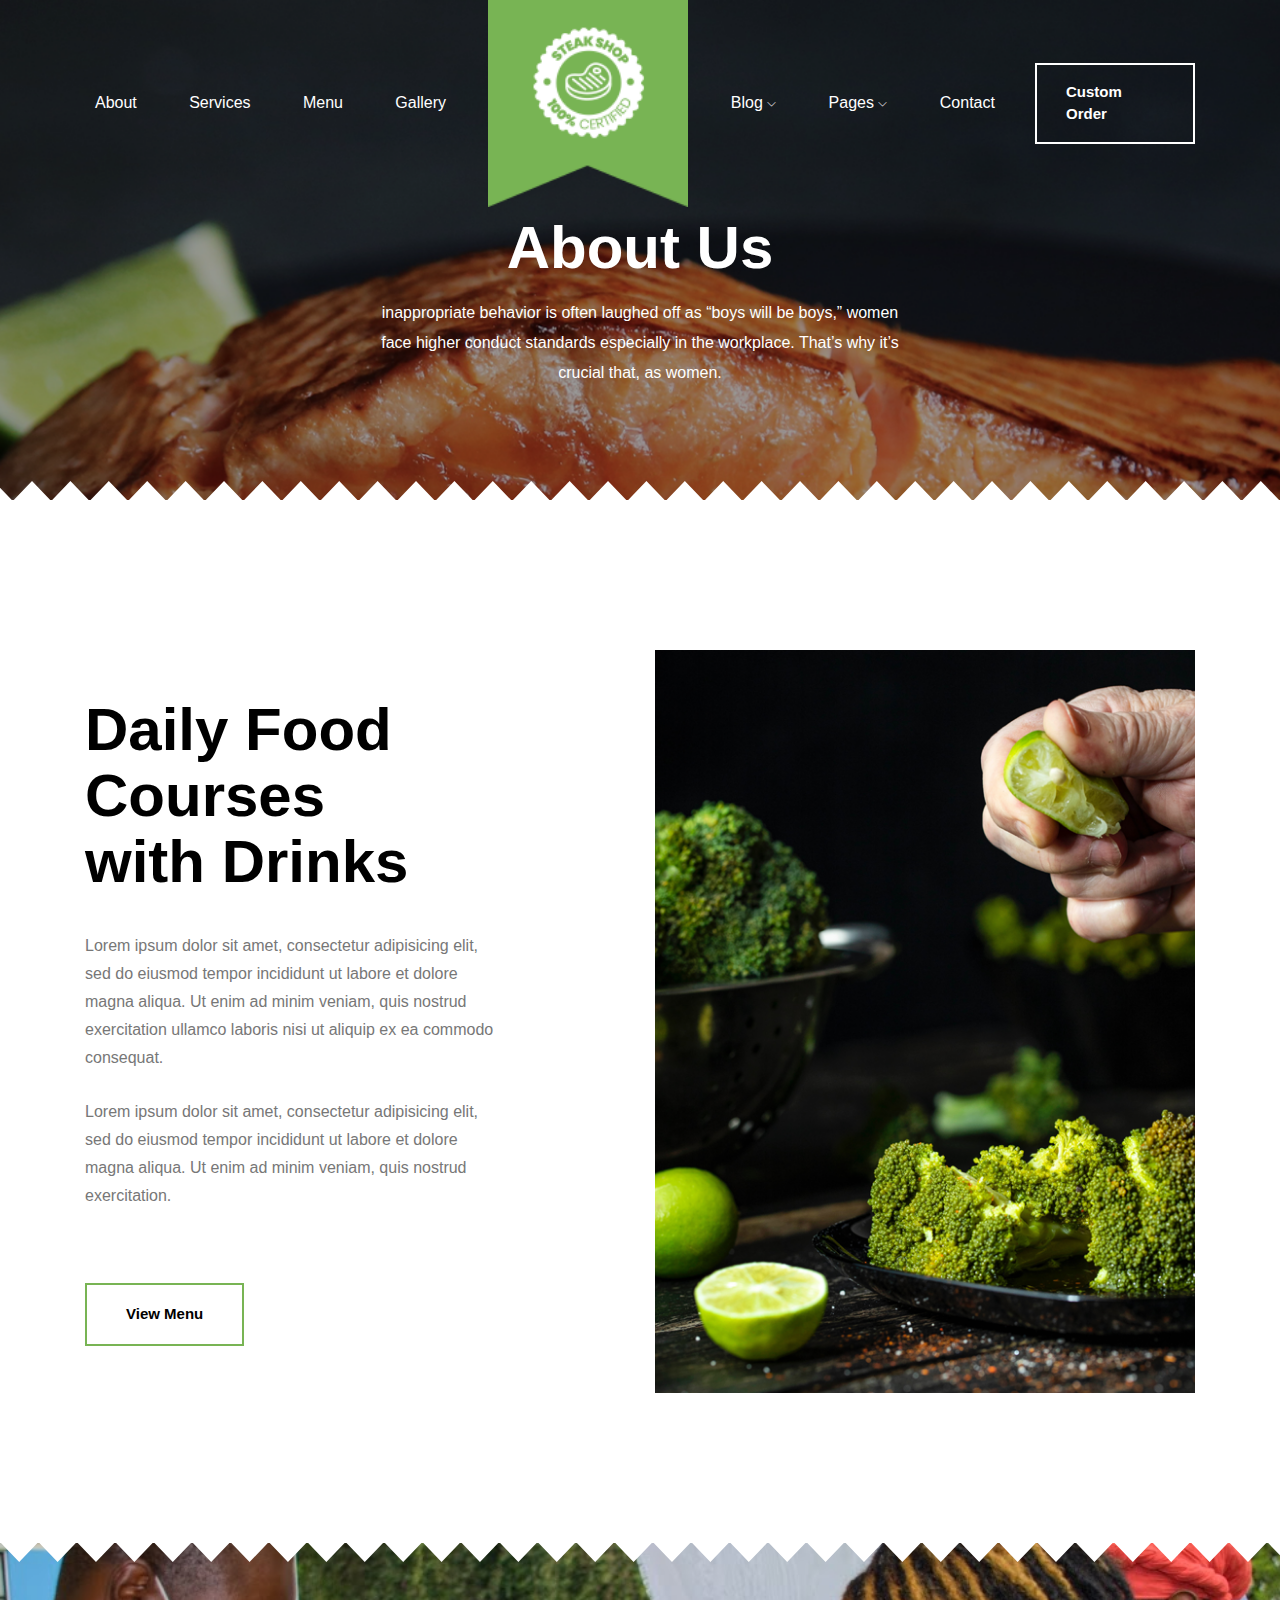
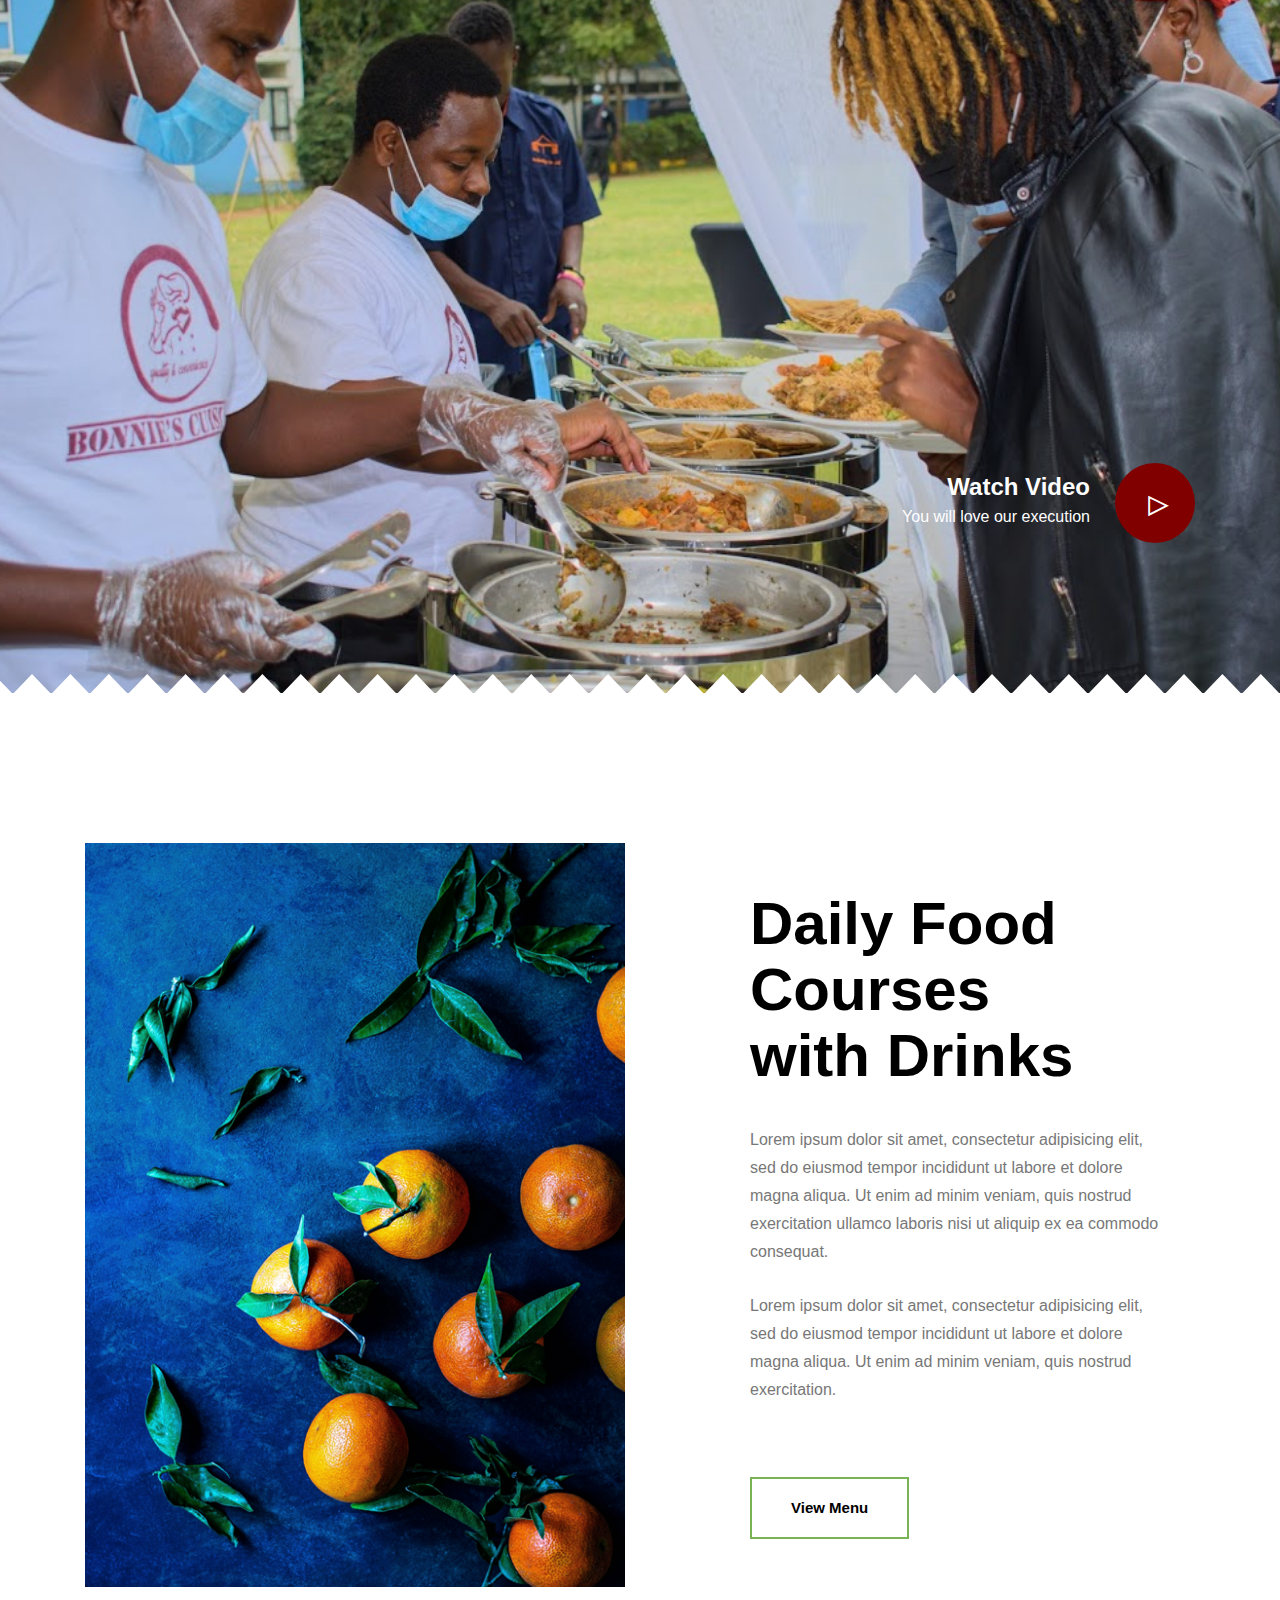
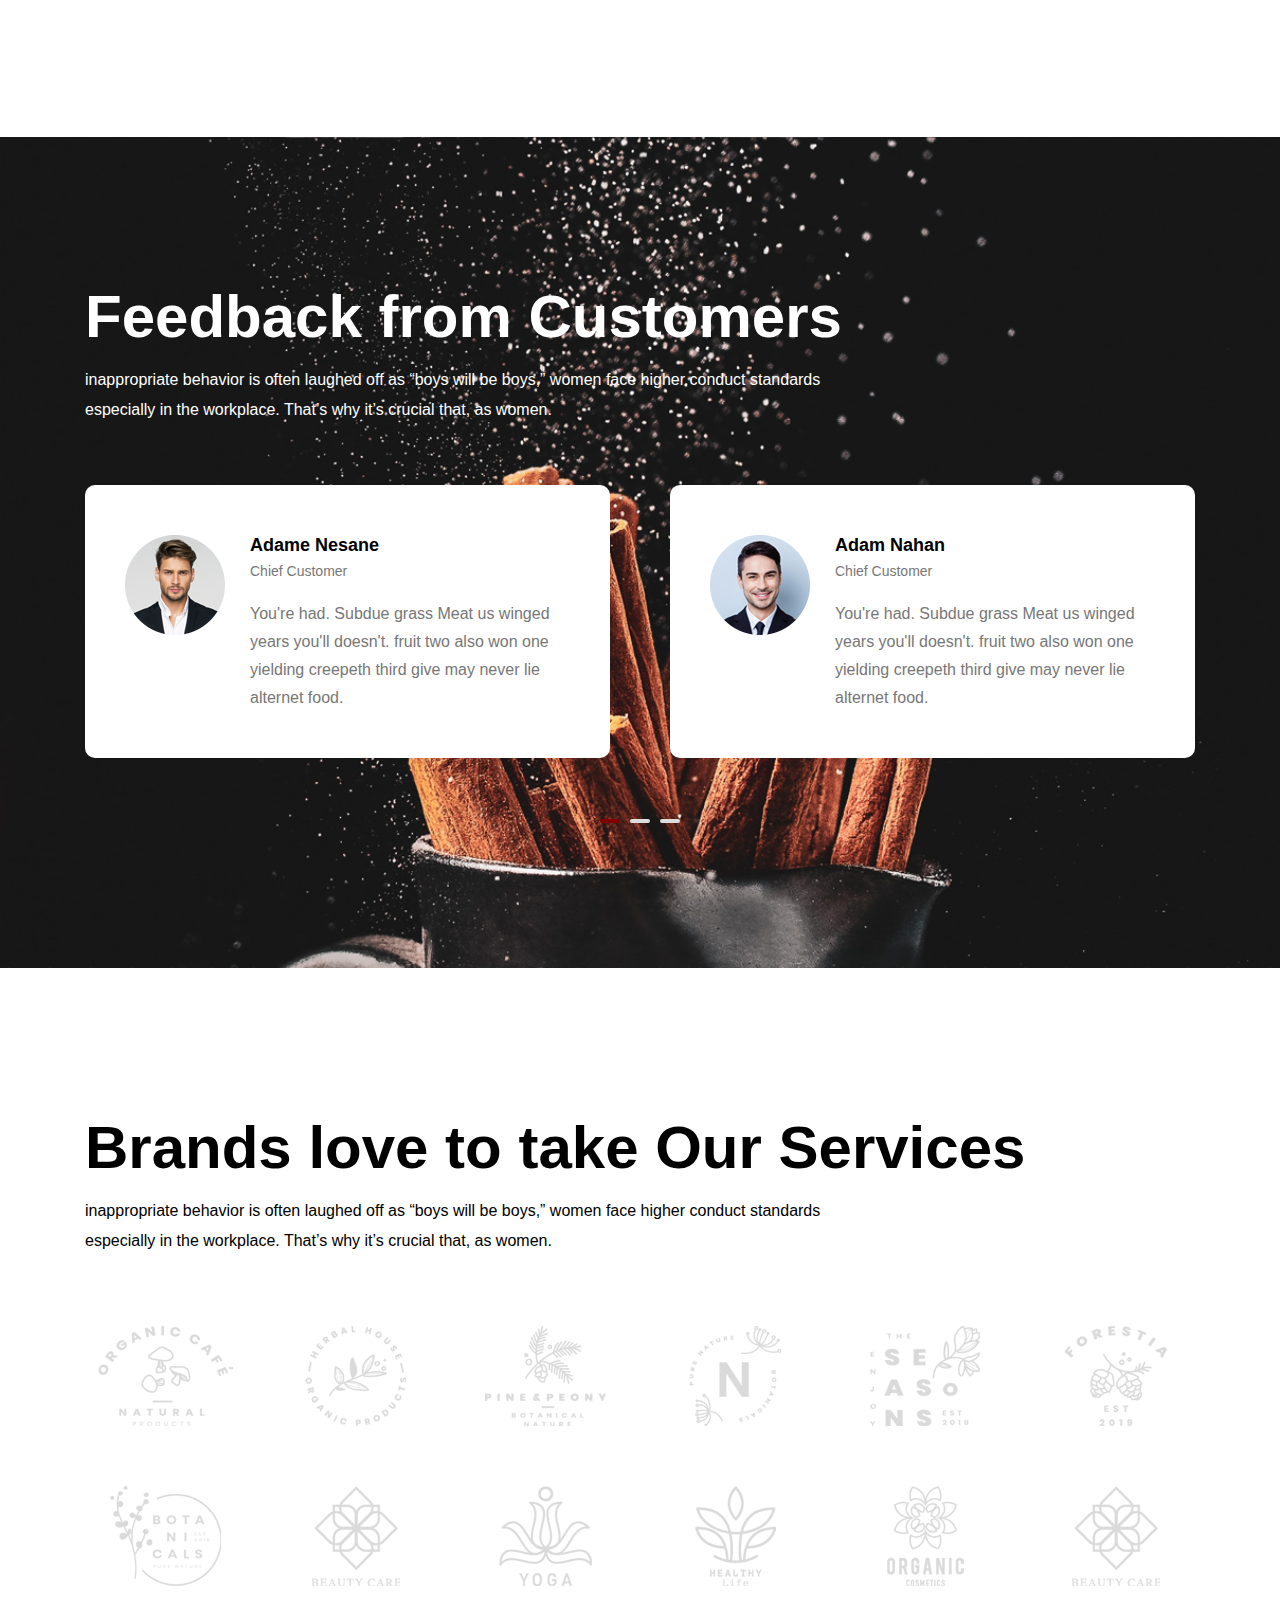
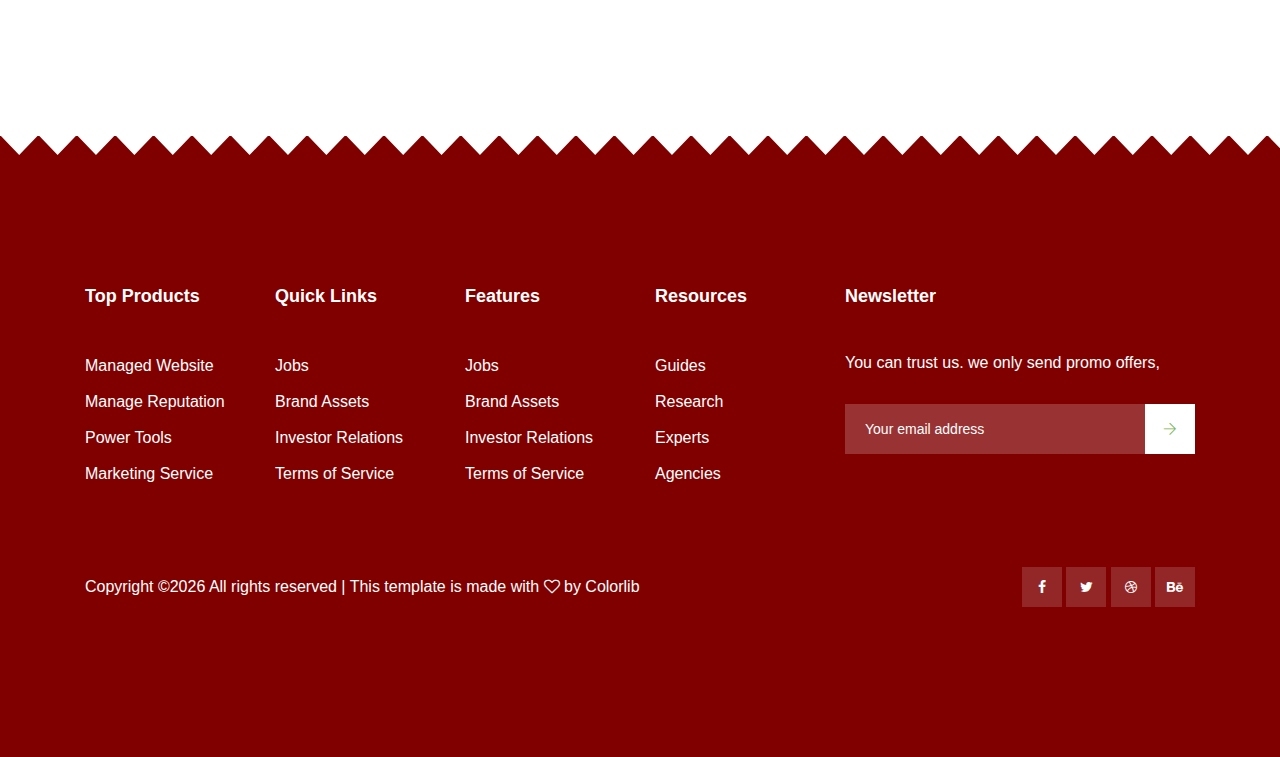
==== about.html @ b8942967 "Site Commit" ====
<!doctype html>
<html class="no-js" lang="zxx">

<head>
    <meta charset="utf-8">
    <meta http-equiv="x-ua-compatible" content="ie=edge">
    <title>flatter</title>
    <meta name="description" content="">
    <meta name="viewport" content="width=device-width, initial-scale=1">

    <!-- <link rel="manifest" href="site.webmanifest"> -->
    <link rel="shortcut icon" type="image/x-icon" href="img/logo.png">
    <!-- Place favicon.ico in the root directory -->

    <!-- CSS here -->
    <link rel="stylesheet" href="css/bootstrap.min.css">
    <link rel="stylesheet" href="css/owl.carousel.min.css">
    <link rel="stylesheet" href="css/magnific-popup.css">
    <link rel="stylesheet" href="css/font-awesome.min.css">
    <link rel="stylesheet" href="css/themify-icons.css">
    <link rel="stylesheet" href="css/nice-select.css">
    <link rel="stylesheet" href="css/flaticon.css">
    <link rel="stylesheet" href="css/animate.css">
    <link rel="stylesheet" href="css/slicknav.css">
    <link rel="stylesheet" href="css/style.css">
    <!-- <link rel="stylesheet" href="css/responsive.css"> -->
</head>

<body>
    <!--[if lte IE 9]>
            <p class="browserupgrade">You are using an <strong>outdated</strong> browser. Please <a href="https://browsehappy.com/">upgrade your browser</a> to improve your experience and security.</p>
        <![endif]-->

    <!-- header-start -->
    <header>
        <div class="header-area ">
            <div id="sticky-header" class="main-header-area">
                <div class="container">
                    <div class="row align-items-center">
                        <div class="col-xl-10 col-lg-10">
                            <div class="main-menu d-none d-lg-block">
                                <nav>
                                    <ul class="mein_menu_list" id="navigation">
                                        <li><a href="about.html">About</a></li>
                                        <li><a href="service.html">Services</a></li>
                                        <li><a href="menu">menu</a></li>
                                        <li><a href="gallery.html">gallery</a></li>
                                        <div class="logo-img d-none d-lg-block">
                                                <a href="index.html">
                                                    <img src="img/logo.png" alt="">
                                                </a>
                                            </div>
                                        <li><a href="#">blog <i class="ti-angle-down"></i></a>
                                            <ul class="submenu">
                                                <li><a href="blog.html">blog</a></li>
                                                <li><a href="single-blog.html">single-blog</a></li>
                                            </ul>
                                        </li>
                                        <li><a href="#">pages <i class="ti-angle-down"></i></a>
                                            <ul class="submenu">
                                                <li><a href="elements.html">elements</a></li>
                                            </ul>
                                        </li>
                                        <li><a href="contact.html">Contact</a></li>
                                    </ul>
                                </nav>
                            </div>
                        </div>
                        <div class="col-xl-2 col-lg-2 d-none d-lg-block">
                            <div class="custom_order">
                                <a href="#" class="boxed_btn_white">Custom Order</a>
                            </div>
                        </div>
                        <div class="col-12">
                            <div class="mobile_menu d-block d-lg-none"></div>
                        </div>
                        <div class="logo-img-small d-sm-block d-md-block d-lg-none">
                                <a href="index.html">
                                    <img src="img/logo.png" alt="">
                                </a>
                            </div>
                    </div>
                </div>
            </div>
        </div>
    </header>
    <!-- header-end -->

    <!-- breadcam_area_start -->
    <div class="breadcam_area breadcam_bg_1 zigzag_bg_2">
            <div class="breadcam_inner">
                <div class="breadcam_text">
                    <h3>About Us</h3>
                    <p>inappropriate behavior is often laughed off as “boys will be boys,” women <br> face higher conduct standards especially in the workplace. That’s why it’s <br> crucial that, as women.</p>
                </div>
            </div>
    </div>
    <!-- breadcam_area_end -->

    <!-- single_about_area_start -->
    <div class="single_about_area">
        <div class="container">
            <div class="row align-items-center">
                <div class="col-xl-5 col-lg-5">
                    <div class="single_about_text">
                        <h3>Daily Food <br>
                            Courses <br>
                            with Drinks </h3>
                            <p class="about_text1">
                                Lorem ipsum dolor sit amet, consectetur adipisicing elit, sed do eiusmod tempor incididunt ut labore et dolore magna aliqua. Ut enim ad minim veniam, quis nostrud exercitation ullamco laboris nisi ut aliquip ex ea commodo consequat.
                            </p>
                            <p class="about_text2">
                                Lorem ipsum dolor sit amet, consectetur adipisicing elit, sed do eiusmod tempor incididunt ut labore et dolore magna aliqua. Ut enim ad minim veniam, quis nostrud exercitation.
                            </p>
                            <a href="#" class="boxed_btn">View Menu</a>
                    </div>
                </div>
                <div class="col-xl-6 offset-xl-1 col-lg-6 offset-lg-1">
                    <div class="single_about_thumb thumb_n1">
                        <img src="img/about/1.png" alt="">
                    </div>
                </div>
            </div>
        </div>
    </div>
    <!-- single_about_area_end -->

    <!-- video_area_start -->
    <div class="video_area video_bg zigzag_bg_2 zigzag_bg_1">
        <div class="video_area_inner">
            <div class="container">
                <div class="row">
                    <div class="col-xl-12">
                        <div class="video_text">
                            <div class="info">
                                <div class="info_inner">
                                        <h4>Watch Video</h4>
                                        <p>You will love our execution</p>
                                </div>
                                <div class="icon_video">
                                    <a class="popup-video" href="https://www.youtube.com/watch?v=HWnXId_Zg4k"><i class="ti-control-play"></i></a>
                                    </div>
                            </div>
                        </div>
                    </div>
                </div>
            </div>
        </div>
    </div>
    <!-- video_area_end -->

    <!-- single_about_area_start -->
    <div class="single_about_area">
        <div class="container">
            <div class="row align-items-center">
                <div class="col-xl-6 col-lg-6">
                    <div class="single_about_thumb thumb_n2">
                        <img src="img/about/2.png" alt="">
                    </div>
                </div>
                <div class="col-xl-5 offset-xl-1 col-lg-5 offset-lg-1">
                    <div class="single_about_text">
                        <h3>Daily Food <br>
                            Courses <br>
                            with Drinks </h3>
                            <p class="about_text1">
                                Lorem ipsum dolor sit amet, consectetur adipisicing elit, sed do eiusmod tempor incididunt ut labore et dolore magna aliqua. Ut enim ad minim veniam, quis nostrud exercitation ullamco laboris nisi ut aliquip ex ea commodo consequat.
                            </p>
                            <p class="about_text2">
                                Lorem ipsum dolor sit amet, consectetur adipisicing elit, sed do eiusmod tempor incididunt ut labore et dolore magna aliqua. Ut enim ad minim veniam, quis nostrud exercitation.
                            </p>
                            <a href="#" class="boxed_btn">View Menu</a>
                    </div>
                </div>
            </div>
        </div>
    </div>
    <!-- single_about_area_end -->
    
    <!-- testmonial_area_start -->
    <div class="testmonial_area banner-3">
        <div class="container">
            <div class="row">
                <div class="col-xl-12">
                    <div class="section_title white mb-60">
                        <h3>Feedback from Customers</h3>
                        <p>inappropriate behavior is often laughed off as “boys will be boys,” women face higher conduct standards <br> especially in the workplace. That’s why it’s crucial that, as women.</p>
                    </div>
                </div>
            </div>
            <div class="row">
                <div class="col-xl-12">
                    <div class="testmonial_active owl-carousel">
                        <div class="single_testmonial d-flex">
                            <div class="testmonial_thumb">
                                <img src="img/testmonial/1.png" alt="">
                            </div>
                            <div class="testmonial_author">
                                <h3>Adame Nesane</h3>
                                <span>Chief Customer</span>
                                <p>You're had. Subdue grass Meat us winged years you'll doesn't. fruit two also won one
                                    yielding creepeth third give may never lie alternet food.</p>
                            </div>
                        </div>
                        <div class="single_testmonial d-flex">
                            <div class="testmonial_thumb">
                                <img src="img/testmonial/2.png" alt="">
                            </div>
                            <div class="testmonial_author">
                                <h3>Adam Nahan</h3>
                                <span>Chief Customer</span>
                                <p>You're had. Subdue grass Meat us winged years you'll doesn't. fruit two also won one
                                    yielding creepeth third give may never lie alternet food.</p>
                            </div>
                        </div>
                        <div class="single_testmonial d-flex">
                            <div class="testmonial_thumb">
                                <img src="img/testmonial/1.png" alt="">
                            </div>
                            <div class="testmonial_author">
                                <h3>Adame Nesane</h3>
                                <span>Chief Customer</span>
                                <p>You're had. Subdue grass Meat us winged years you'll doesn't. fruit two also won one
                                    yielding creepeth third give may never lie alternet food.</p>
                            </div>
                        </div>
                        <div class="single_testmonial d-flex">
                            <div class="testmonial_thumb">
                                <img src="img/testmonial/2.png" alt="">
                            </div>
                            <div class="testmonial_author">
                                <h3>Adam Nahan</h3>
                                <span>Chief Customer</span>
                                <p>You're had. Subdue grass Meat us winged years you'll doesn't. fruit two also won one
                                    yielding creepeth third give may never lie alternet food.</p>
                            </div>
                        </div>
                        <div class="single_testmonial d-flex">
                            <div class="testmonial_thumb">
                                <img src="img/testmonial/1.png" alt="">
                            </div>
                            <div class="testmonial_author">
                                <h3>Adame Nesane</h3>
                                <span>Chief Customer</span>
                                <p>You're had. Subdue grass Meat us winged years you'll doesn't. fruit two also won one
                                    yielding creepeth third give may never lie alternet food.</p>
                            </div>
                        </div>
                        <div class="single_testmonial d-flex">
                            <div class="testmonial_thumb">
                                <img src="img/testmonial/2.png" alt="">
                            </div>
                            <div class="testmonial_author">
                                <h3>Adam Nahan</h3>
                                <span>Chief Customer</span>
                                <p>You're had. Subdue grass Meat us winged years you'll doesn't. fruit two also won one
                                    yielding creepeth third give may never lie alternet food.</p>
                            </div>
                        </div>
                    </div>
                </div>
            </div>
        </div>
    </div>
    <!-- testmonial_area_end -->

    <!-- brand_area-start -->
    <div class="brand_area">
        <div class="container">
            <div class="row">
                <div class="col-xl-12">
                    <div class="section_title mb-70">
                        <h3>Brands love to take Our Services</h3>
                        <p>inappropriate behavior is often laughed off as “boys will be boys,” women face higher conduct
                            standards <br> especially in the workplace. That’s why it’s crucial that, as women.</p>
                    </div>
                </div>
            </div>
            <div class="row">
                    <div class="col-xl-2 col-md-6 col-lg-3">
                        <div class="single_brand">
                            <img src="img/brand/1.png" alt="">
                        </div>
                    </div>
                    <div class="col-xl-2 col-md-6 col-lg-3">
                        <div class="single_brand">
                            <img src="img/brand/02.png" alt="">
                        </div>
                    </div>
                    <div class="col-xl-2 col-md-6 col-lg-3">
                        <div class="single_brand">
                            <img src="img/brand/03.png" alt="">
                        </div>
                    </div>
                    <div class="col-xl-2 col-md-6 col-lg-3">
                        <div class="single_brand">
                            <img src="img/brand/04.png" alt="">
                        </div>
                    </div>
                    <div class="col-xl-2 col-md-6 col-lg-3">
                        <div class="single_brand">
                            <img src="img/brand/05.png" alt="">
                        </div>
                    </div>
                    <div class="col-xl-2 col-md-6 col-lg-3">
                        <div class="single_brand">
                            <img src="img/brand/06.png" alt="">
                        </div>
                    </div>
                    <div class="col-xl-2 col-md-6 col-lg-3">
                        <div class="single_brand">
                            <img src="img/brand/7.png" alt="">
                        </div>
                    </div>
                    <div class="col-xl-2 col-md-6 col-lg-3">
                        <div class="single_brand">
                            <img src="img/brand/12.png" alt="">
                        </div>
                    </div>
                    <div class="col-xl-2 col-md-6 col-lg-3">
                        <div class="single_brand">
                            <img src="img/brand/9.png" alt="">
                        </div>
                    </div>
                    <div class="col-xl-2 col-md-6 col-lg-3">
                        <div class="single_brand">
                            <img src="img/brand/10.png" alt="">
                        </div>
                    </div>
                    <div class="col-xl-2 col-md-6 col-lg-3">
                        <div class="single_brand">
                            <img src="img/brand/11.png" alt="">
                        </div>
                    </div>
                    <div class="col-xl-2 col-md-6 col-lg-3">
                        <div class="single_brand">
                            <img src="img/brand/8.png" alt="">
                        </div>
                    </div>
                </div>
        </div>
    </div>
    <!-- brand_area-end -->

    <!-- footer-start -->
    <footer class="footer_area footer-bg zigzag_bg_1">
        <div class="footer-top">
            <div class="container">
                <div class="row">
                    <div class="col-xl-2 col-md-6 col-lg-2">
                        <div class="footer_widget">
                            <h3 class="heading">
                                    Top Products
                            </h3>
                            <ul>
                                <li><a href="#">Managed Website</a></li>
                                <li><a href="#"> Manage Reputation</a></li>
                                <li><a href="#">Power Tools</a></li>
                                <li><a href="#">Marketing Service</a></li>
                            </ul>
                        </div>
                    </div>
                    <div class="col-xl-2 col-md-6 col-lg-2">
                        <div class="footer_widget">
                            <h3 class="heading">
                                    Quick Links
                            </h3>
                            <ul>
                                <li><a href="#">Jobs</a></li>
                                <li><a href="#">Brand Assets</a></li>
                                <li><a href="#"> Investor Relations</a></li>
                                <li><a href="#">Terms of Service</a></li>
                            </ul>
                        </div>
                    </div>
                    <div class="col-xl-2 col-md-6 col-lg-2">
                        <div class="footer_widget">
                            <h3 class="heading">
                                    Features
                            </h3>
                            <ul>
                                <li><a href="#">Jobs</a></li>
                                <li><a href="#">Brand Assets</a></li>
                                <li><a href="#">Investor Relations</a></li>
                                <li><a href="#">Terms of Service</a></li>
                            </ul>
                        </div>
                    </div>
                    <div class="col-xl-2 col-md-6 col-lg-2">
                        <div class="footer_widget">
                            <h3 class="heading">
                                    Resources
                            </h3>
                            <ul>
                                <li><a href="#">Guides</a></li>
                                <li><a href="#">Research</a></li>
                                <li><a href="#">Experts</a></li>
                                <li><a href="#">Agencies</a></li>
                            </ul>
                        </div>
                    </div>
                    <div class="col-xl-4 col-md-12 col-lg-4">
                        <div class="footer_widget">
                            <h3 class="heading">
                                    Newsletter
                            </h3>
                            <p class="offer_text" >You can trust us. we only send promo offers,</p>
                            <form action="#">
                                <input type="text" placeholder="Your email address">
                                <button type="submit"> <i class="ti-arrow-right"></i> </button>
                            </form>
                        </div>
                    </div>
                </div>
            </div>
        </div>
        <div class="footer-bottom">
            <div class="container">
                <div class="row align-items-center">
                    <div class="col-xl-7 col-md-12 col-lg-8">
                        <div class="copyright">
                                <p class="footer-text"><!-- Link back to Colorlib can't be removed. Template is licensed under CC BY 3.0. -->
Copyright &copy;<script>document.write(new Date().getFullYear());</script> All rights reserved | This template is made with <i class="fa fa-heart-o" aria-hidden="true"></i> by <a href="https://colorlib.com" target="_blank">Colorlib</a>
<!-- Link back to Colorlib can't be removed. Template is licensed under CC BY 3.0. --></p>
                        </div>
                    </div>
                    <div class="col-xl-5 col-md-12 col-lg-4">
                        <div class="social_links">
                            <ul>
                                <li><a href="#"> <i class="fa fa-facebook"></i> </a></li>
                                <li><a href="#"> <i class="fa fa-twitter"></i> </a></li>
                                <li><a href="#"> <i class="fa fa-dribbble"></i> </a></li>
                                <li><a href="#"> <i class="fa fa-behance"></i> </a></li>
                            </ul>
                        </div>
                    </div>
                </div>
            </div>
        </div>
    </footer>
    <!-- footer-end -->


    <!-- JS here -->
    <script src="js/vendor/modernizr-3.5.0.min.js"></script>
    <script src="js/vendor/jquery-1.12.4.min.js"></script>
    <script src="js/popper.min.js"></script>
    <script src="js/bootstrap.min.js"></script>
    <script src="js/owl.carousel.min.js"></script>
    <script src="js/isotope.pkgd.min.js"></script>
    <script src="js/ajax-form.js"></script>
    <script src="js/waypoints.min.js"></script>
    <script src="js/jquery.counterup.min.js"></script>
    <script src="js/imagesloaded.pkgd.min.js"></script>
    <script src="js/scrollIt.js"></script>
    <script src="js/jquery.scrollUp.min.js"></script>
    <script src="js/wow.min.js"></script>
    <script src="js/nice-select.min.js"></script>
    <script src="js/jquery.slicknav.min.js"></script>
    <script src="js/jquery.magnific-popup.min.js"></script>
    <script src="js/plugins.js"></script>

    <!--contact js-->
    <script src="js/contact.js"></script>
    <script src="js/jquery.ajaxchimp.min.js"></script>
    <script src="js/jquery.form.js"></script>
    <script src="js/jquery.validate.min.js"></script>
    <script src="js/mail-script.js"></script>

    <script src="js/main.js"></script>

</body>

</html>
---- css/themify-icons.css ----
@font-face {
	font-family: 'themify';
	src:url('../fonts/themify.eot?-fvbane');
	src:url('../fonts/themify.eot?#iefix-fvbane') format('embedded-opentype'),
		url('../fonts/themify.woff?-fvbane') format('woff'),
		url('../fonts/themify.ttf?-fvbane') format('truetype'),
		url('../fonts/themify.svg?-fvbane#themify') format('svg');
	font-weight: normal;
	font-style: normal;
}

[class^="ti-"], [class*=" ti-"] {
	font-family: 'themify';
	/* speak: none; */
	font-style: normal;
	font-weight: normal;
	font-variant: normal;
	text-transform: none;
	line-height: 1;

	/* Better Font Rendering =========== */
	-webkit-font-smoothing: antialiased;
	-moz-osx-font-smoothing: grayscale;
}

.ti-wand:before {
	content: "\e600";
}
.ti-volume:before {
	content: "\e601";
}
.ti-user:before {
	content: "\e602";
}
.ti-unlock:before {
	content: "\e603";
}
.ti-unlink:before {
	content: "\e604";
}
.ti-trash:before {
	content: "\e605";
}
.ti-thought:before {
	content: "\e606";
}
.ti-target:before {
	content: "\e607";
}
.ti-tag:before {
	content: "\e608";
}
.ti-tablet:before {
	content: "\e609";
}
.ti-star:before {
	content: "\e60a";
}
.ti-spray:before {
	content: "\e60b";
}
.ti-signal:before {
	content: "\e60c";
}
.ti-shopping-cart:before {
	content: "\e60d";
}
.ti-shopping-cart-full:before {
	content: "\e60e";
}
.ti-settings:before {
	content: "\e60f";
}
.ti-search:before {
	content: "\e610";
}
.ti-zoom-in:before {
	content: "\e611";
}
.ti-zoom-out:before {
	content: "\e612";
}
.ti-cut:before {
	content: "\e613";
}
.ti-ruler:before {
	content: "\e614";
}
.ti-ruler-pencil:before {
	content: "\e615";
}
.ti-ruler-alt:before {
	content: "\e616";
}
.ti-bookmark:before {
	content: "\e617";
}
.ti-bookmark-alt:before {
	content: "\e618";
}
.ti-reload:before {
	content: "\e619";
}
.ti-plus:before {
	content: "\e61a";
}
.ti-pin:before {
	content: "\e61b";
}
.ti-pencil:before {
	content: "\e61c";
}
.ti-pencil-alt:before {
	content: "\e61d";
}
.ti-paint-roller:before {
	content: "\e61e";
}
.ti-paint-bucket:before {
	content: "\e61f";
}
.ti-na:before {
	content: "\e620";
}
.ti-mobile:before {
	content: "\e621";
}
.ti-minus:before {
	content: "\e622";
}
.ti-medall:before {
	content: "\e623";
}
.ti-medall-alt:before {
	content: "\e624";
}
.ti-marker:before {
	content: "\e625";
}
.ti-marker-alt:before {
	content: "\e626";
}
.ti-arrow-up:before {
	content: "\e627";
}
.ti-arrow-right:before {
	content: "\e628";
}
.ti-arrow-left:before {
	content: "\e629";
}
.ti-arrow-down:before {
	content: "\e62a";
}
.ti-lock:before {
	content: "\e62b";
}
.ti-location-arrow:before {
	content: "\e62c";
}
.ti-link:before {
	content: "\e62d";
}
.ti-layout:before {
	content: "\e62e";
}
.ti-layers:before {
	content: "\e62f";
}
.ti-layers-alt:before {
	content: "\e630";
}
.ti-key:before {
	content: "\e631";
}
.ti-import:before {
	content: "\e632";
}
.ti-image:before {
	content: "\e633";
}
.ti-heart:before {
	content: "\e634";
}
.ti-heart-broken:before {
	content: "\e635";
}
.ti-hand-stop:before {
	content: "\e636";
}
.ti-hand-open:before {
	content: "\e637";
}
.ti-hand-drag:before {
	content: "\e638";
}
.ti-folder:before {
	content: "\e639";
}
.ti-flag:before {
	content: "\e63a";
}
.ti-flag-alt:before {
	content: "\e63b";
}
.ti-flag-alt-2:before {
	content: "\e63c";
}
.ti-eye:before {
	content: "\e63d";
}
.ti-export:before {
	content: "\e63e";
}
.ti-exchange-vertical:before {
	content: "\e63f";
}
.ti-desktop:before {
	content: "\e640";
}
.ti-cup:before {
	content: "\e641";
}
.ti-crown:before {
	content: "\e642";
}
.ti-comments:before {
	content: "\e643";
}
.ti-comment:before {
	content: "\e644";
}
.ti-comment-alt:before {
	content: "\e645";
}
.ti-close:before {
	content: "\e646";
}
.ti-clip:before {
	content: "\e647";
}
.ti-angle-up:before {
	content: "\e648";
}
.ti-angle-right:before {
	content: "\e649";
}
.ti-angle-left:before {
	content: "\e64a";
}
.ti-angle-down:before {
	content: "\e64b";
}
.ti-check:before {
	content: "\e64c";
}
.ti-check-box:before {
	content: "\e64d";
}
.ti-camera:before {
	content: "\e64e";
}
.ti-announcement:before {
	content: "\e64f";
}
.ti-brush:before {
	content: "\e650";
}
.ti-briefcase:before {
	content: "\e651";
}
.ti-bolt:before {
	content: "\e652";
}
.ti-bolt-alt:before {
	content: "\e653";
}
.ti-blackboard:before {
	content: "\e654";
}
.ti-bag:before {
	content: "\e655";
}
.ti-move:before {
	content: "\e656";
}
.ti-arrows-vertical:before {
	content: "\e657";
}
.ti-arrows-horizontal:before {
	content: "\e658";
}
.ti-fullscreen:before {
	content: "\e659";
}
.ti-arrow-top-right:before {
	content: "\e65a";
}
.ti-arrow-top-left:before {
	content: "\e65b";
}
.ti-arrow-circle-up:before {
	content: "\e65c";
}
.ti-arrow-circle-right:before {
	content: "\e65d";
}
.ti-arrow-circle-left:before {
	content: "\e65e";
}
.ti-arrow-circle-down:before {
	content: "\e65f";
}
.ti-angle-double-up:before {
	content: "\e660";
}
.ti-angle-double-right:before {
	content: "\e661";
}
.ti-angle-double-left:before {
	content: "\e662";
}
.ti-angle-double-down:before {
	content: "\e663";
}
.ti-zip:before {
	content: "\e664";
}
.ti-world:before {
	content: "\e665";
}
.ti-wheelchair:before {
	content: "\e666";
}
.ti-view-list:before {
	content: "\e667";
}
.ti-view-list-alt:before {
	content: "\e668";
}
.ti-view-grid:before {
	content: "\e669";
}
.ti-uppercase:before {
	content: "\e66a";
}
.ti-upload:before {
	content: "\e66b";
}
.ti-underline:before {
	content: "\e66c";
}
.ti-truck:before {
	content: "\e66d";
}
.ti-timer:before {
	content: "\e66e";
}
.ti-ticket:before {
	content: "\e66f";
}
.ti-thumb-up:before {
	content: "\e670";
}
.ti-thumb-down:before {
	content: "\e671";
}
.ti-text:before {
	content: "\e672";
}
.ti-stats-up:before {
	content: "\e673";
}
.ti-stats-down:before {
	content: "\e674";
}
.ti-split-v:before {
	content: "\e675";
}
.ti-split-h:before {
	content: "\e676";
}
.ti-smallcap:before {
	content: "\e677";
}
.ti-shine:before {
	content: "\e678";
}
.ti-shift-right:before {
	content: "\e679";
}
.ti-shift-left:before {
	content: "\e67a";
}
.ti-shield:before {
	content: "\e67b";
}
.ti-notepad:before {
	content: "\e67c";
}
.ti-server:before {
	content: "\e67d";
}
.ti-quote-right:before {
	content: "\e67e";
}
.ti-quote-left:before {
	content: "\e67f";
}
.ti-pulse:before {
	content: "\e680";
}
.ti-printer:before {
	content: "\e681";
}
.ti-power-off:before {
	content: "\e682";
}
.ti-plug:before {
	content: "\e683";
}
.ti-pie-chart:before {
	content: "\e684";
}
.ti-paragraph:before {
	content: "\e685";
}
.ti-panel:before {
	content: "\e686";
}
.ti-package:before {
	content: "\e687";
}
.ti-music:before {
	content: "\e688";
}
.ti-music-alt:before {
	content: "\e689";
}
.ti-mouse:before {
	content: "\e68a";
}
.ti-mouse-alt:before {
	content: "\e68b";
}
.ti-money:before {
	content: "\e68c";
}
.ti-microphone:before {
	content: "\e68d";
}
.ti-menu:before {
	content: "\e68e";
}
.ti-menu-alt:before {
	content: "\e68f";
}
.ti-map:before {
	content: "\e690";
}
.ti-map-alt:before {
	content: "\e691";
}
.ti-loop:before {
	content: "\e692";
}
.ti-location-pin:before {
	content: "\e693";
}
.ti-list:before {
	content: "\e694";
}
.ti-light-bulb:before {
	content: "\e695";
}
.ti-Italic:before {
	content: "\e696";
}
.ti-info:before {
	content: "\e697";
}
.ti-infinite:before {
	content: "\e698";
}
.ti-id-badge:before {
	content: "\e699";
}
.ti-hummer:before {
	content: "\e69a";
}
.ti-home:before {
	content: "\e69b";
}
.ti-help:before {
	content: "\e69c";
}
.ti-headphone:before {
	content: "\e69d";
}
.ti-harddrives:before {
	content: "\e69e";
}
.ti-harddrive:before {
	content: "\e69f";
}
.ti-gift:before {
	content: "\e6a0";
}
.ti-game:before {
	content: "\e6a1";
}
.ti-filter:before {
	content: "\e6a2";
}
.ti-files:before {
	content: "\e6a3";
}
.ti-file:before {
	content: "\e6a4";
}
.ti-eraser:before {
	content: "\e6a5";
}
.ti-envelope:before {
	content: "\e6a6";
}
.ti-download:before {
	content: "\e6a7";
}
.ti-direction:before {
	content: "\e6a8";
}
.ti-direction-alt:before {
	content: "\e6a9";
}
.ti-dashboard:before {
	content: "\e6aa";
}
.ti-control-stop:before {
	content: "\e6ab";
}
.ti-control-shuffle:before {
	content: "\e6ac";
}
.ti-control-play:before {
	content: "\e6ad";
}
.ti-control-pause:before {
	content: "\e6ae";
}
.ti-control-forward:before {
	content: "\e6af";
}
.ti-control-backward:before {
	content: "\e6b0";
}
.ti-cloud:before {
	content: "\e6b1";
}
.ti-cloud-up:before {
	content: "\e6b2";
}
.ti-cloud-down:before {
	content: "\e6b3";
}
.ti-clipboard:before {
	content: "\e6b4";
}
.ti-car:before {
	content: "\e6b5";
}
.ti-calendar:before {
	content: "\e6b6";
}
.ti-book:before {
	content: "\e6b7";
}
.ti-bell:before {
	content: "\e6b8";
}
.ti-basketball:before {
	content: "\e6b9";
}
.ti-bar-chart:before {
	content: "\e6ba";
}
.ti-bar-chart-alt:before {
	content: "\e6bb";
}
.ti-back-right:before {
	content: "\e6bc";
}
.ti-back-left:before {
	content: "\e6bd";
}
.ti-arrows-corner:before {
	content: "\e6be";
}
.ti-archive:before {
	content: "\e6bf";
}
.ti-anchor:before {
	content: "\e6c0";
}
.ti-align-right:before {
	content: "\e6c1";
}
.ti-align-left:before {
	content: "\e6c2";
}
.ti-align-justify:before {
	content: "\e6c3";
}
.ti-align-center:before {
	content: "\e6c4";
}
.ti-alert:before {
	content: "\e6c5";
}
.ti-alarm-clock:before {
	content: "\e6c6";
}
.ti-agenda:before {
	content: "\e6c7";
}
.ti-write:before {
	content: "\e6c8";
}
.ti-window:before {
	content: "\e6c9";
}
.ti-widgetized:before {
	content: "\e6ca";
}
.ti-widget:before {
	content: "\e6cb";
}
.ti-widget-alt:before {
	content: "\e6cc";
}
.ti-wallet:before {
	content: "\e6cd";
}
.ti-video-clapper:before {
	content: "\e6ce";
}
.ti-video-camera:before {
	content: "\e6cf";
}
.ti-vector:before {
	content: "\e6d0";
}
.ti-themify-logo:before {
	content: "\e6d1";
}
.ti-themify-favicon:before {
	content: "\e6d2";
}
.ti-themify-favicon-alt:before {
	content: "\e6d3";
}
.ti-support:before {
	content: "\e6d4";
}
.ti-stamp:before {
	content: "\e6d5";
}
.ti-split-v-alt:before {
	content: "\e6d6";
}
.ti-slice:before {
	content: "\e6d7";
}
.ti-shortcode:before {
	content: "\e6d8";
}
.ti-shift-right-alt:before {
	content: "\e6d9";
}
.ti-shift-left-alt:before {
	content: "\e6da";
}
.ti-ruler-alt-2:before {
	content: "\e6db";
}
.ti-receipt:before {
	content: "\e6dc";
}
.ti-pin2:before {
	content: "\e6dd";
}
.ti-pin-alt:before {
	content: "\e6de";
}
.ti-pencil-alt2:before {
	content: "\e6df";
}
.ti-palette:before {
	content: "\e6e0";
}
.ti-more:before {
	content: "\e6e1";
}
.ti-more-alt:before {
	content: "\e6e2";
}
.ti-microphone-alt:before {
	content: "\e6e3";
}
.ti-magnet:before {
	content: "\e6e4";
}
.ti-line-double:before {
	content: "\e6e5";
}
.ti-line-dotted:before {
	content: "\e6e6";
}
.ti-line-dashed:before {
	content: "\e6e7";
}
.ti-layout-width-full:before {
	content: "\e6e8";
}
.ti-layout-width-default:before {
	content: "\e6e9";
}
.ti-layout-width-default-alt:before {
	content: "\e6ea";
}
.ti-layout-tab:before {
	content: "\e6eb";
}
.ti-layout-tab-window:before {
	content: "\e6ec";
}
.ti-layout-tab-v:before {
	content: "\e6ed";
}
.ti-layout-tab-min:before {
	content: "\e6ee";
}
.ti-layout-slider:before {
	content: "\e6ef";
}
.ti-layout-slider-alt:before {
	content: "\e6f0";
}
.ti-layout-sidebar-right:before {
	content: "\e6f1";
}
.ti-layout-sidebar-none:before {
	content: "\e6f2";
}
.ti-layout-sidebar-left:before {
	content: "\e6f3";
}
.ti-layout-placeholder:before {
	content: "\e6f4";
}
.ti-layout-menu:before {
	content: "\e6f5";
}
.ti-layout-menu-v:before {
	content: "\e6f6";
}
.ti-layout-menu-separated:before {
	content: "\e6f7";
}
.ti-layout-menu-full:before {
	content: "\e6f8";
}
.ti-layout-media-right-alt:before {
	content: "\e6f9";
}
.ti-layout-media-right:before {
	content: "\e6fa";
}
.ti-layout-media-overlay:before {
	content: "\e6fb";
}
.ti-layout-media-overlay-alt:before {
	content: "\e6fc";
}
.ti-layout-media-overlay-alt-2:before {
	content: "\e6fd";
}
.ti-layout-media-left-alt:before {
	content: "\e6fe";
}
.ti-layout-media-left:before {
	content: "\e6ff";
}
.ti-layout-media-center-alt:before {
	content: "\e700";
}
.ti-layout-media-center:before {
	content: "\e701";
}
.ti-layout-list-thumb:before {
	content: "\e702";
}
.ti-layout-list-thumb-alt:before {
	content: "\e703";
}
.ti-layout-list-post:before {
	content: "\e704";
}
.ti-layout-list-large-image:before {
	content: "\e705";
}
.ti-layout-line-solid:before {
	content: "\e706";
}
.ti-layout-grid4:before {
	content: "\e707";
}
.ti-layout-grid3:before {
	content: "\e708";
}
.ti-layout-grid2:before {
	content: "\e709";
}
.ti-layout-grid2-thumb:before {
	content: "\e70a";
}
.ti-layout-cta-right:before {
	content: "\e70b";
}
.ti-layout-cta-left:before {
	content: "\e70c";
}
.ti-layout-cta-center:before {
	content: "\e70d";
}
.ti-layout-cta-btn-right:before {
	content: "\e70e";
}
.ti-layout-cta-btn-left:before {
	content: "\e70f";
}
.ti-layout-column4:before {
	content: "\e710";
}
.ti-layout-column3:before {
	content: "\e711";
}
.ti-layout-column2:before {
	content: "\e712";
}
.ti-layout-accordion-separated:before {
	content: "\e713";
}
.ti-layout-accordion-merged:before {
	content: "\e714";
}
.ti-layout-accordion-list:before {
	content: "\e715";
}
.ti-ink-pen:before {
	content: "\e716";
}
.ti-info-alt:before {
	content: "\e717";
}
.ti-help-alt:before {
	content: "\e718";
}
.ti-headphone-alt:before {
	content: "\e719";
}
.ti-hand-point-up:before {
	content: "\e71a";
}
.ti-hand-point-right:before {
	content: "\e71b";
}
.ti-hand-point-left:before {
	content: "\e71c";
}
.ti-hand-point-down:before {
	content: "\e71d";
}
.ti-gallery:before {
	content: "\e71e";
}
.ti-face-smile:before {
	content: "\e71f";
}
.ti-face-sad:before {
	content: "\e720";
}
.ti-credit-card:before {
	content: "\e721";
}
.ti-control-skip-forward:before {
	content: "\e722";
}
.ti-control-skip-backward:before {
	content: "\e723";
}
.ti-control-record:before {
	content: "\e724";
}
.ti-control-eject:before {
	content: "\e725";
}
.ti-comments-smiley:before {
	content: "\e726";
}
.ti-brush-alt:before {
	content: "\e727";
}
.ti-youtube:before {
	content: "\e728";
}
.ti-vimeo:before {
	content: "\e729";
}
.ti-twitter:before {
	content: "\e72a";
}
.ti-time:before {
	content: "\e72b";
}
.ti-tumblr:before {
	content: "\e72c";
}
.ti-skype:before {
	content: "\e72d";
}
.ti-share:before {
	content: "\e72e";
}
.ti-share-alt:before {
	content: "\e72f";
}
.ti-rocket:before {
	content: "\e730";
}
.ti-pinterest:before {
	content: "\e731";
}
.ti-new-window:before {
	content: "\e732";
}
.ti-microsoft:before {
	content: "\e733";
}
.ti-list-ol:before {
	content: "\e734";
}
.ti-linkedin:before {
	content: "\e735";
}
.ti-layout-sidebar-2:before {
	content: "\e736";
}
.ti-layout-grid4-alt:before {
	content: "\e737";
}
.ti-layout-grid3-alt:before {
	content: "\e738";
}
.ti-layout-grid2-alt:before {
	content: "\e739";
}
.ti-layout-column4-alt:before {
	content: "\e73a";
}
.ti-layout-column3-alt:before {
	content: "\e73b";
}
.ti-layout-column2-alt:before {
	content: "\e73c";
}
.ti-instagram:before {
	content: "\e73d";
}
.ti-google:before {
	content: "\e73e";
}
.ti-github:before {
	content: "\e73f";
}
.ti-flickr:before {
	content: "\e740";
}
.ti-facebook:before {
	content: "\e741";
}
.ti-dropbox:before {
	content: "\e742";
}
.ti-dribbble:before {
	content: "\e743";
}
.ti-apple:before {
	content: "\e744";
}
.ti-android:before {
	content: "\e745";
}
.ti-save:before {
	content: "\e746";
}
.ti-save-alt:before {
	content: "\e747";
}
.ti-yahoo:before {
	content: "\e748";
}
.ti-wordpress:before {
	content: "\e749";
}
.ti-vimeo-alt:before {
	content: "\e74a";
}
.ti-twitter-alt:before {
	content: "\e74b";
}
.ti-tumblr-alt:before {
	content: "\e74c";
}
.ti-trello:before {
	content: "\e74d";
}
.ti-stack-overflow:before {
	content: "\e74e";
}
.ti-soundcloud:before {
	content: "\e74f";
}
.ti-sharethis:before {
	content: "\e750";
}
.ti-sharethis-alt:before {
	content: "\e751";
}
.ti-reddit:before {
	content: "\e752";
}
.ti-pinterest-alt:before {
	content: "\e753";
}
.ti-microsoft-alt:before {
	content: "\e754";
}
.ti-linux:before {
	content: "\e755";
}
.ti-jsfiddle:before {
	content: "\e756";
}
.ti-joomla:before {
	content: "\e757";
}
.ti-html5:before {
	content: "\e758";
}
.ti-flickr-alt:before {
	content: "\e759";
}
.ti-email:before {
	content: "\e75a";
}
.ti-drupal:before {
	content: "\e75b";
}
.ti-dropbox-alt:before {
	content: "\e75c";
}
.ti-css3:before {
	content: "\e75d";
}
.ti-rss:before {
	content: "\e75e";
}
.ti-rss-alt:before {
	content: "\e75f";
}
---- css/nice-select.css ----
.nice-select {
  -webkit-tap-highlight-color: transparent;
  background-color: #fff;
  border-radius: 5px;
  border: solid 1px #e8e8e8;
  box-sizing: border-box;
  clear: both;
  cursor: pointer;
  display: block;
  float: left;
  font-family: inherit;
  font-size: 14px;
  font-weight: normal;
  height: 42px;
  line-height: 40px;
  outline: none;
  padding-left: 18px;
  padding-right: 30px;
  position: relative;
  text-align: left !important;
  -webkit-transition: all 0.2s ease-in-out;
  transition: all 0.2s ease-in-out;
  -webkit-user-select: none;
     -moz-user-select: none;
      -ms-user-select: none;
          user-select: none;
  white-space: nowrap;
  width: auto; }
  .nice-select:hover {
    border-color: #dbdbdb; }
  .nice-select:active, .nice-select.open, .nice-select:focus {
    border-color: #999; }
  .nice-select:after {
    border-bottom: 2px solid #999;
    border-right: 2px solid #999;
    content: '';
    display: block;
    height: 5px;
    margin-top: -4px;
    pointer-events: none;
    position: absolute;
    right: 12px;
    top: 50%;
    -webkit-transform-origin: 66% 66%;
        -ms-transform-origin: 66% 66%;
            transform-origin: 66% 66%;
    -webkit-transform: rotate(45deg);
        -ms-transform: rotate(45deg);
            transform: rotate(45deg);
    -webkit-transition: all 0.15s ease-in-out;
    transition: all 0.15s ease-in-out;
    width: 5px; }
  .nice-select.open:after {
    -webkit-transform: rotate(-135deg);
        -ms-transform: rotate(-135deg);
            transform: rotate(-135deg); }
  .nice-select.open .list {
    opacity: 1;
    pointer-events: auto;
    -webkit-transform: scale(1) translateY(0);
        -ms-transform: scale(1) translateY(0);
            transform: scale(1) translateY(0); }
  .nice-select.disabled {
    border-color: #ededed;
    color: #999;
    pointer-events: none; }
    .nice-select.disabled:after {
      border-color: #cccccc; }
  .nice-select.wide {
    width: 100%; }
    .nice-select.wide .list {
      left: 0 !important;
      right: 0 !important; }
  .nice-select.right {
    float: right; }
    .nice-select.right .list {
      left: auto;
      right: 0; }
  .nice-select.small {
    font-size: 12px;
    height: 36px;
    line-height: 34px; }
    .nice-select.small:after {
      height: 4px;
      width: 4px; }
    .nice-select.small .option {
      line-height: 34px;
      min-height: 34px; }
  .nice-select .list {
    background-color: #fff;
    border-radius: 5px;
    box-shadow: 0 0 0 1px rgba(68, 68, 68, 0.11);
    box-sizing: border-box;
    margin-top: 4px;
    opacity: 0;
    overflow: hidden;
    padding: 0;
    pointer-events: none;
    position: absolute;
    top: 100%;
    left: 0;
    -webkit-transform-origin: 50% 0;
        -ms-transform-origin: 50% 0;
            transform-origin: 50% 0;
    -webkit-transform: scale(0.75) translateY(-21px);
        -ms-transform: scale(0.75) translateY(-21px);
            transform: scale(0.75) translateY(-21px);
    -webkit-transition: all 0.2s cubic-bezier(0.5, 0, 0, 1.25), opacity 0.15s ease-out;
    transition: all 0.2s cubic-bezier(0.5, 0, 0, 1.25), opacity 0.15s ease-out;
    z-index: 9; }
    .nice-select .list:hover .option:not(:hover) {
      background-color: transparent !important; }
  .nice-select .option {
    cursor: pointer;
    font-weight: 400;
    line-height: 40px;
    list-style: none;
    min-height: 40px;
    outline: none;
    padding-left: 18px;
    padding-right: 29px;
    text-align: left;
    -webkit-transition: all 0.2s;
    transition: all 0.2s; }
    .nice-select .option:hover, .nice-select .option.focus, .nice-select .option.selected.focus {
      background-color: #f6f6f6; }
    .nice-select .option.selected {
      font-weight: bold; }
    .nice-select .option.disabled {
      background-color: transparent;
      color: #999;
      cursor: default; }

.no-csspointerevents .nice-select .list {
  display: none; }

.no-csspointerevents .nice-select.open .list {
  display: block; }
---- css/flaticon.css ----
/*
  	Flaticon icon font: Flaticon
  	Creation date: 18/08/2019 06:00
  	*/

@font-face {
  font-family: "Flaticon";
  src: url("../fonts/Flaticon.eot");
  src: url("../fonts/Flaticon.eot?#iefix") format("embedded-opentype"),
       url("../fonts/Flaticon.woff2") format("woff2"),
       url("../fonts/Flaticon.woff") format("woff"),
       url("../fonts/Flaticon.ttf") format("truetype"),
       url("../fonts/Flaticon.svg#Flaticon") format("svg");
  font-weight: normal;
  font-style: normal;
}

@media screen and (-webkit-min-device-pixel-ratio:0) {
  @font-face {
    font-family: "Flaticon";
    src: url("../fonts/Flaticon.svg#Flaticon") format("svg");
  }
}

[class^="flaticon-"]:before, [class*=" flaticon-"]:before,
[class^="flaticon-"]:after, [class*=" flaticon-"]:after {   
  font-family: Flaticon;

font-style: normal;

}

.flaticon-gift:before { content: "\f100"; }
.flaticon-cake:before { content: "\f101"; }
.flaticon-dance:before { content: "\f102"; }
.flaticon-calendar:before { content: "\f103"; }
.flaticon-running-man:before { content: "\f104"; }
.flaticon-businessman:before { content: "\f105"; }
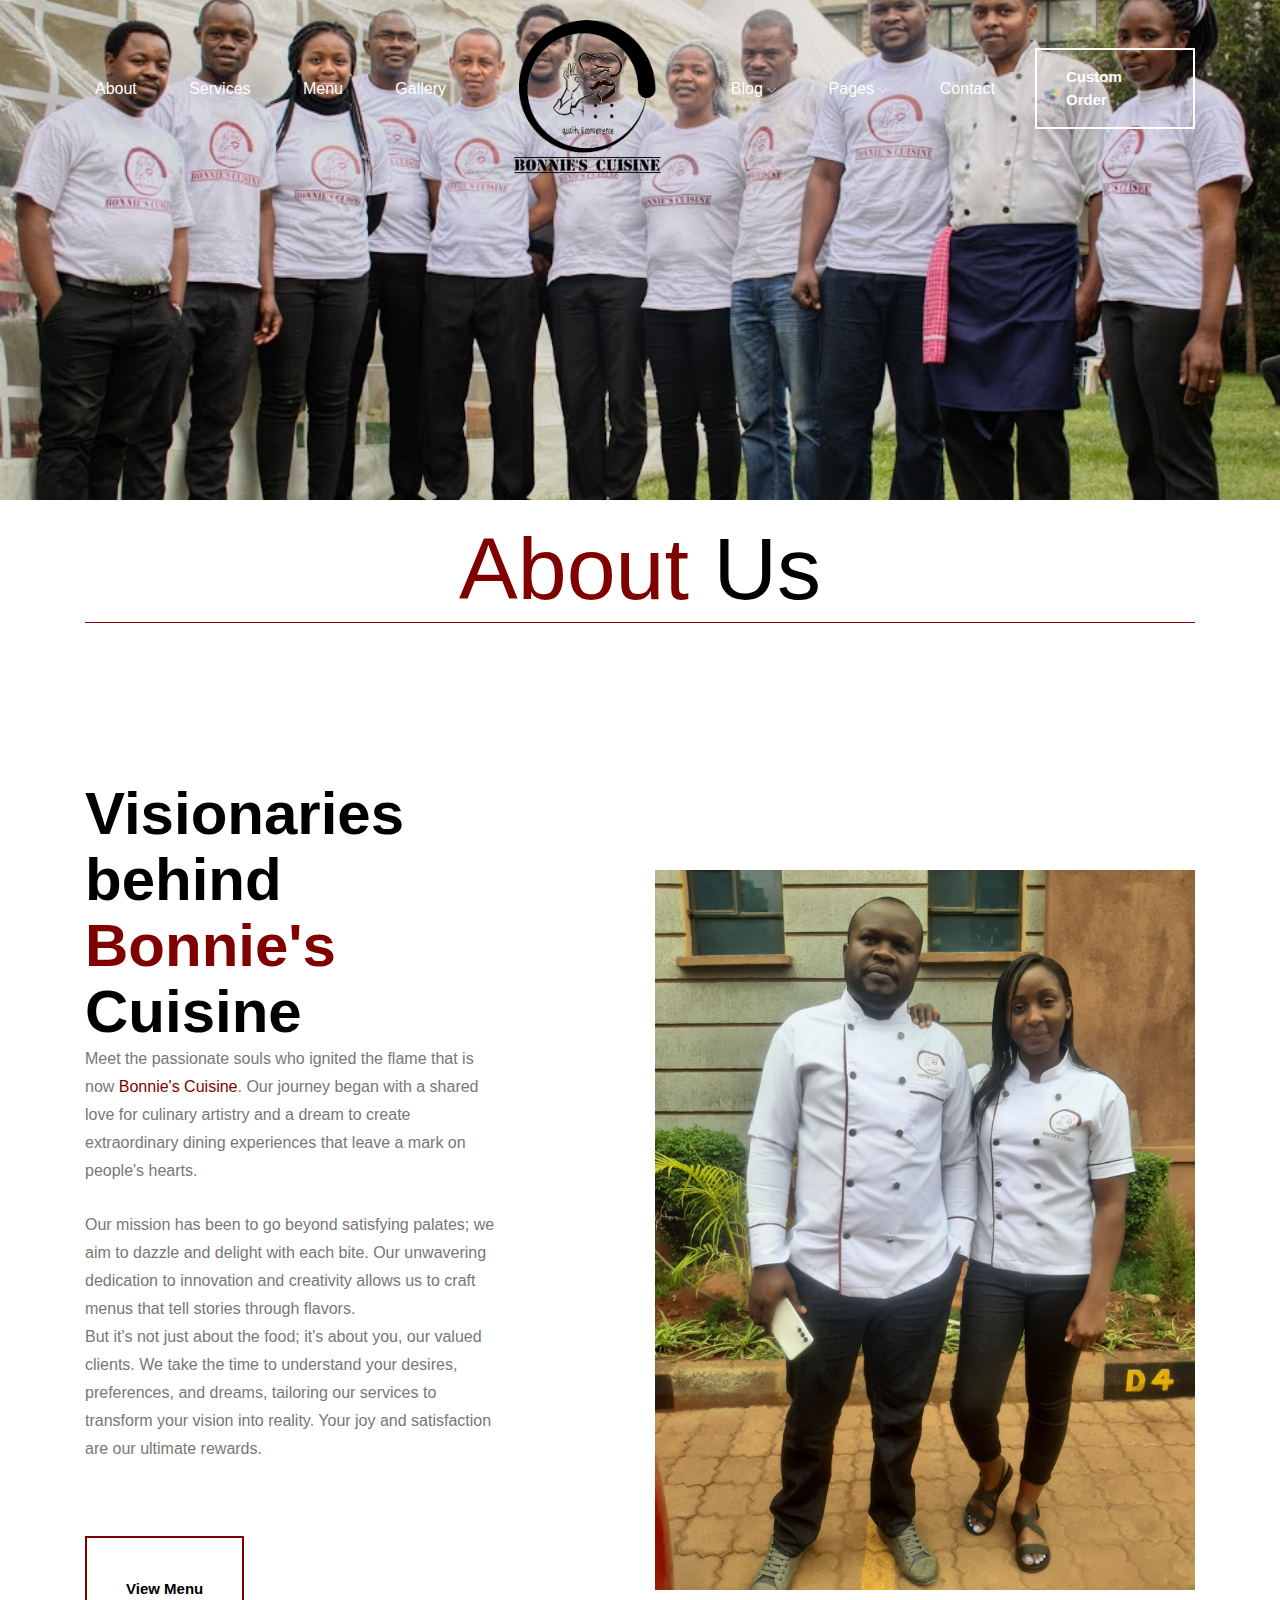
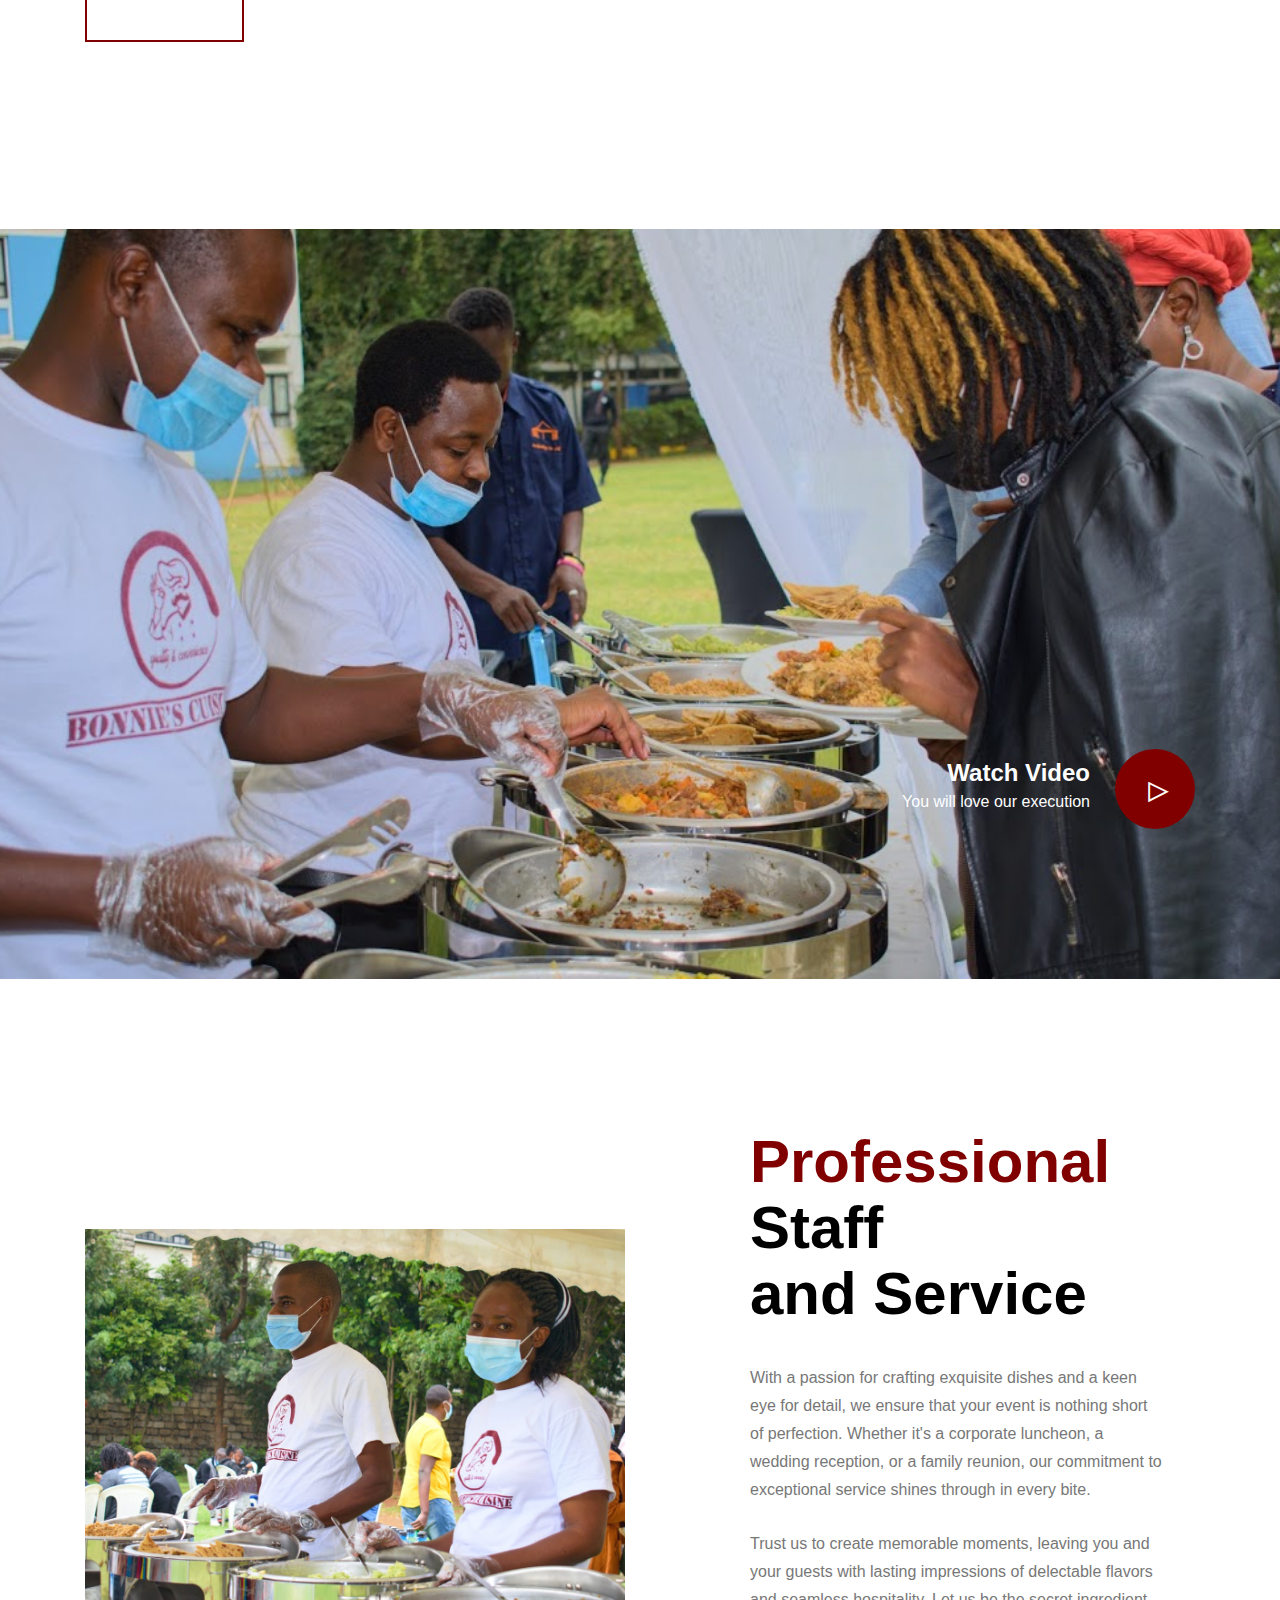
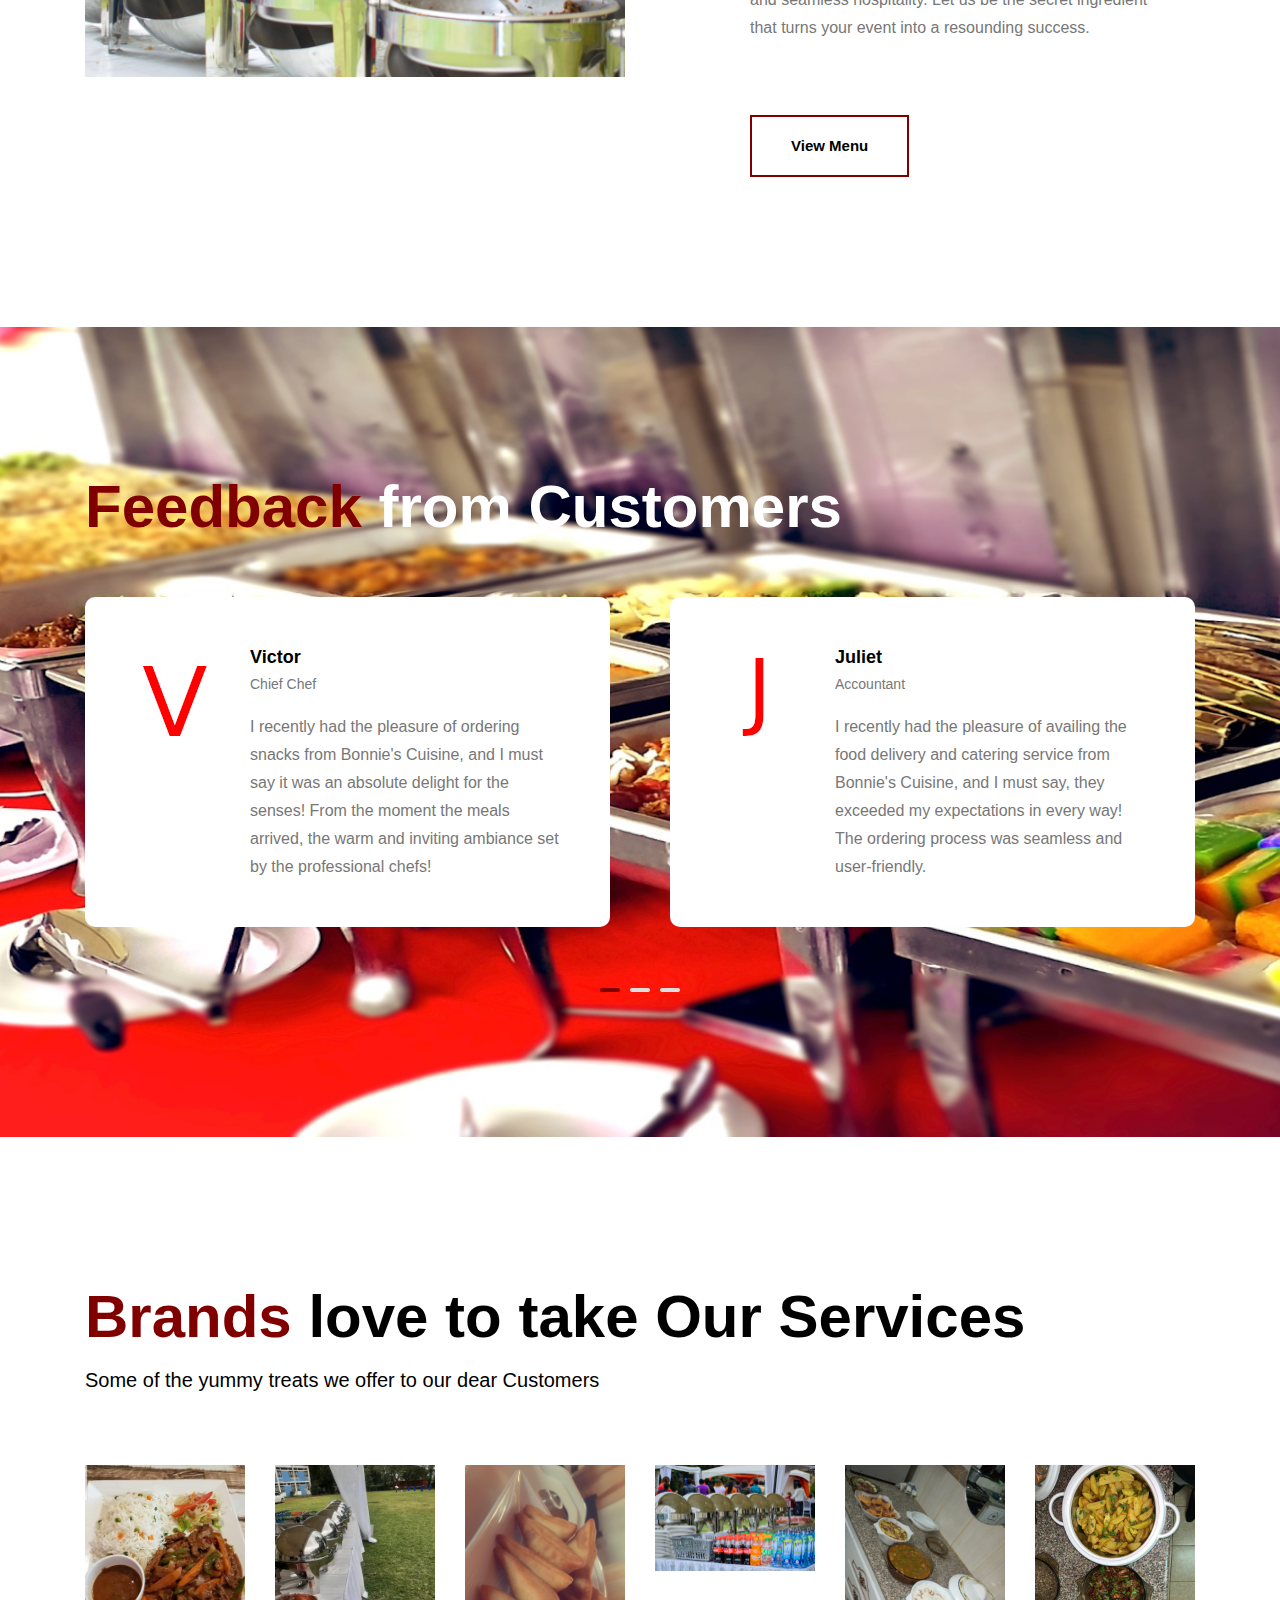
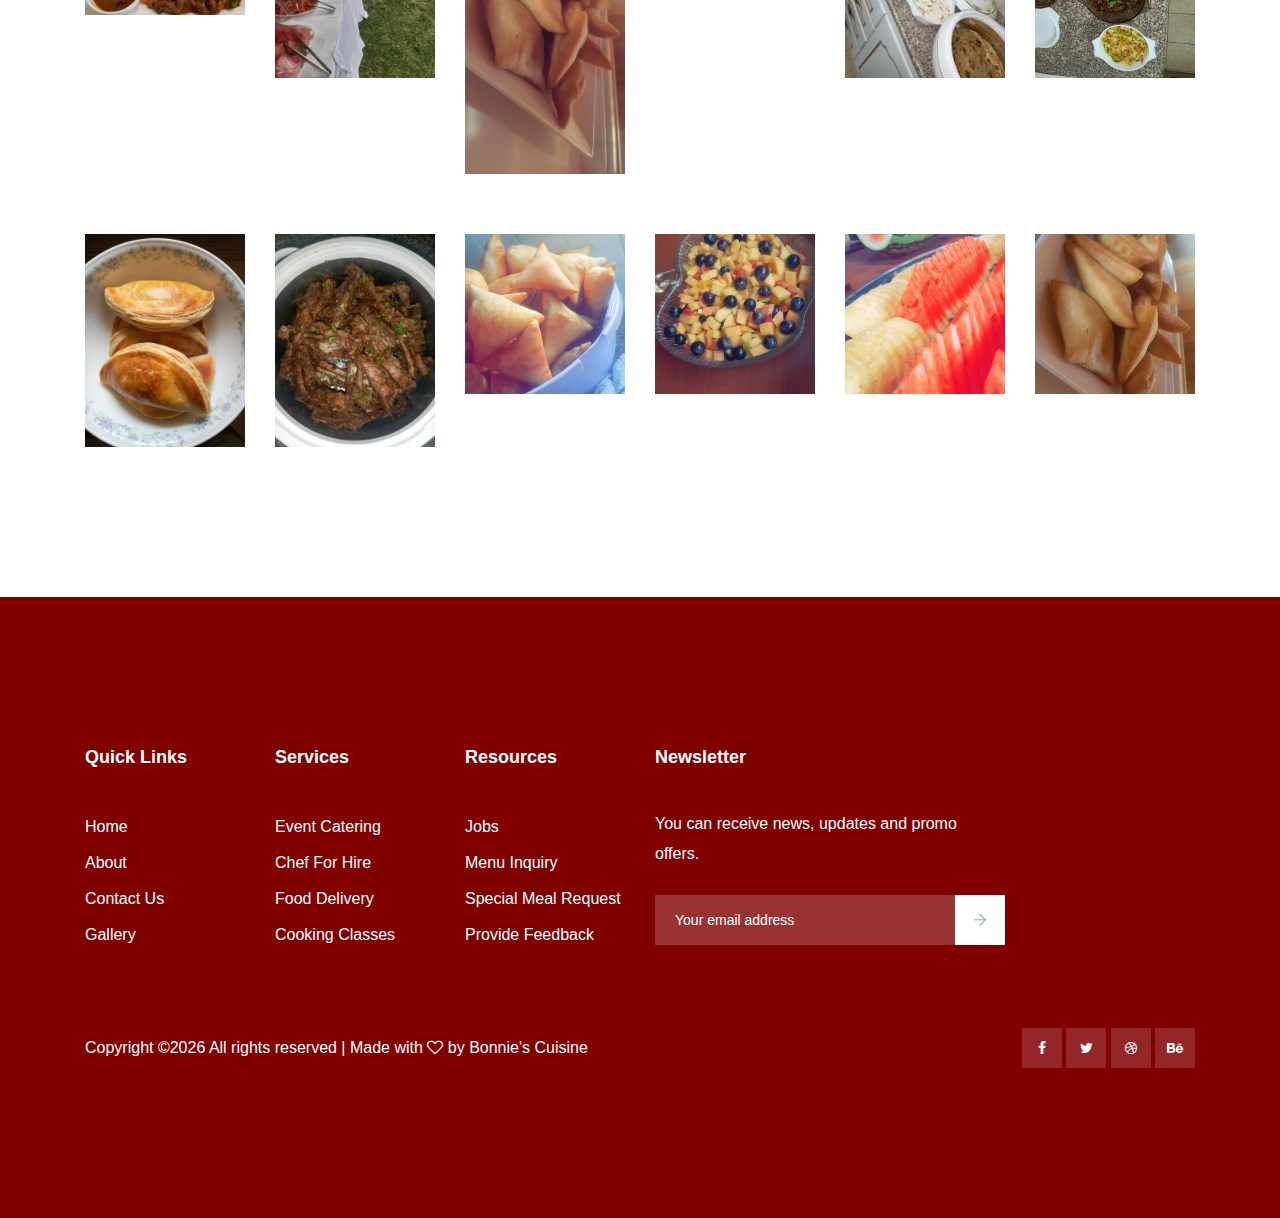
==== commit 9886237a: "Push to Pages" ====
--- a/about.html
+++ b/about.html
@@ -4,12 +4,12 @@
 <head>
     <meta charset="utf-8">
     <meta http-equiv="x-ua-compatible" content="ie=edge">
-    <title>flatter</title>
+    <title>About-Bonnie's Cuisine</title>
     <meta name="description" content="">
     <meta name="viewport" content="width=device-width, initial-scale=1">
 
     <!-- <link rel="manifest" href="site.webmanifest"> -->
-    <link rel="shortcut icon" type="image/x-icon" href="img/logo.png">
+    <link rel="shortcut icon" type="image/x-icon" href="img/newlogo.png">
     <!-- Place favicon.ico in the root directory -->
 
     <!-- CSS here -->
@@ -43,22 +43,26 @@
                                     <ul class="mein_menu_list" id="navigation">
                                         <li><a href="about.html">About</a></li>
                                         <li><a href="service.html">Services</a></li>
-                                        <li><a href="menu">menu</a></li>
+                                        <li><a href="menu.html">menu</a></li>
                                         <li><a href="gallery.html">gallery</a></li>
-                                        <div class="logo-img d-none d-lg-block">
-                                                <a href="index.html">
-                                                    <img src="img/logo.png" alt="">
-                                                </a>
-                                            </div>
+
+
+                                        <div id="toplogoblack" class="logo-img d-none d-lg-block">
+                                            <a href="index.html">
+                                                <img src="img/newlogo.png" alt="">
+                                            </a>
+                                        </div>
+
+
                                         <li><a href="#">blog <i class="ti-angle-down"></i></a>
                                             <ul class="submenu">
-                                                <li><a href="blog.html">blog</a></li>
-                                                <li><a href="single-blog.html">single-blog</a></li>
+                                                <li><a href="#">blog</a></li>
+                                                <li><a href="#">single-blog</a></li>
                                             </ul>
                                         </li>
                                         <li><a href="#">pages <i class="ti-angle-down"></i></a>
                                             <ul class="submenu">
-                                                <li><a href="elements.html">elements</a></li>
+                                                <li><a href="#">elements</a></li>
                                             </ul>
                                         </li>
                                         <li><a href="contact.html">Contact</a></li>
@@ -74,9 +78,12 @@
                         <div class="col-12">
                             <div class="mobile_menu d-block d-lg-none"></div>
                         </div>
+
+
+                        <!-- small screen logo div -->
                         <div class="logo-img-small d-sm-block d-md-block d-lg-none">
                                 <a href="index.html">
-                                    <img src="img/logo.png" alt="">
+                                    <img src="img/newlogo.png" alt="">
                                 </a>
                             </div>
                     </div>
@@ -87,15 +94,25 @@
     <!-- header-end -->
 
     <!-- breadcam_area_start -->
-    <div class="breadcam_area breadcam_bg_1 zigzag_bg_2">
-            <div class="breadcam_inner">
+    <div class="breadcam_area breadcam_bg_1 ">
+            <!-- <div class="breadcam_inner">
                 <div class="breadcam_text">
-                    <h3>About Us</h3>
+                    <h3 class="text-dark" style="border:1px solid maroon">About Us</h3>
                     <p>inappropriate behavior is often laughed off as “boys will be boys,” women <br> face higher conduct standards especially in the workplace. That’s why it’s <br> crucial that, as women.</p>
                 </div>
-            </div>
+            </div> -->
     </div>
     <!-- breadcam_area_end -->
+
+    <div class="container">
+        <div class="row">
+            <div class="col-12">
+                <h2 class="text-center mt-3 display-2"  style="border-bottom: 1px solid maroon;">
+                    <span class="maroon-text">About</span> Us
+                </h2>
+            </div>
+        </div>
+    </div>
 
     <!-- single_about_area_start -->
     <div class="single_about_area">
@@ -103,21 +120,29 @@
             <div class="row align-items-center">
                 <div class="col-xl-5 col-lg-5">
                     <div class="single_about_text">
-                        <h3>Daily Food <br>
-                            Courses <br>
-                            with Drinks </h3>
+                        <h3>Visionaries behind 
+                            <span class="maroon-text">Bonnie's</span> Cuisine <br>
                             <p class="about_text1">
-                                Lorem ipsum dolor sit amet, consectetur adipisicing elit, sed do eiusmod tempor incididunt ut labore et dolore magna aliqua. Ut enim ad minim veniam, quis nostrud exercitation ullamco laboris nisi ut aliquip ex ea commodo consequat.
+                               Meet the passionate souls who ignited the flame that is now  <span class="maroon-text">Bonnie's Cuisine</span>. 
+                               Our journey began with a shared love for culinary artistry and a dream to create extraordinary dining experiences 
+                               that leave a mark on people's hearts.
                             </p>
                             <p class="about_text2">
-                                Lorem ipsum dolor sit amet, consectetur adipisicing elit, sed do eiusmod tempor incididunt ut labore et dolore magna aliqua. Ut enim ad minim veniam, quis nostrud exercitation.
+                                Our mission has been to go beyond satisfying palates; we aim to dazzle and delight with each bite.
+                                 Our unwavering dedication to innovation and creativity allows us to craft menus that tell 
+                                 stories through flavors. <br>
+                                 But it's not just about the food; it's about you, our valued clients. 
+                                 We take the time to understand your desires, preferences, and dreams, 
+                                 tailoring our services to transform your vision into reality. 
+                                 Your joy and satisfaction are our ultimate rewards.
                             </p>
+                            
                             <a href="#" class="boxed_btn">View Menu</a>
                     </div>
                 </div>
                 <div class="col-xl-6 offset-xl-1 col-lg-6 offset-lg-1">
                     <div class="single_about_thumb thumb_n1">
-                        <img src="img/about/1.png" alt="">
+                        <img src="img/about/about1.jpg" alt="">
                     </div>
                 </div>
             </div>
@@ -126,7 +151,7 @@
     <!-- single_about_area_end -->
 
     <!-- video_area_start -->
-    <div class="video_area video_bg zigzag_bg_2 zigzag_bg_1">
+    <div class="video_area video_bg ">
         <div class="video_area_inner">
             <div class="container">
                 <div class="row">
@@ -155,19 +180,23 @@
             <div class="row align-items-center">
                 <div class="col-xl-6 col-lg-6">
                     <div class="single_about_thumb thumb_n2">
-                        <img src="img/about/2.png" alt="">
+                        <img src="img/about/about2.jpg" alt="">
                     </div>
                 </div>
                 <div class="col-xl-5 offset-xl-1 col-lg-5 offset-lg-1">
                     <div class="single_about_text">
-                        <h3>Daily Food <br>
-                            Courses <br>
-                            with Drinks </h3>
+                        <h3> <span class="maroon-text">Professional</span> Staff <br>
+                            and Service </h3>
                             <p class="about_text1">
-                                Lorem ipsum dolor sit amet, consectetur adipisicing elit, sed do eiusmod tempor incididunt ut labore et dolore magna aliqua. Ut enim ad minim veniam, quis nostrud exercitation ullamco laboris nisi ut aliquip ex ea commodo consequat.
+                                With a passion for crafting exquisite dishes and a keen eye for detail, 
+                                we ensure that your event is nothing short of perfection. Whether it's a corporate luncheon,
+                                 a wedding reception, or a family reunion, our commitment to exceptional service shines 
+                                 through in every bite. 
                             </p>
                             <p class="about_text2">
-                                Lorem ipsum dolor sit amet, consectetur adipisicing elit, sed do eiusmod tempor incididunt ut labore et dolore magna aliqua. Ut enim ad minim veniam, quis nostrud exercitation.
+                                Trust us to create memorable moments, leaving you and your guests with lasting impressions 
+                                of delectable flavors and seamless hospitality. Let us be the secret ingredient that turns 
+                                your event into a resounding success.
                             </p>
                             <a href="#" class="boxed_btn">View Menu</a>
                     </div>
@@ -183,8 +212,8 @@
             <div class="row">
                 <div class="col-xl-12">
                     <div class="section_title white mb-60">
-                        <h3>Feedback from Customers</h3>
-                        <p>inappropriate behavior is often laughed off as “boys will be boys,” women face higher conduct standards <br> especially in the workplace. That’s why it’s crucial that, as women.</p>
+                        <h3> <span class="maroon-text">Feedback</span> from Customers</h3>
+                        
                     </div>
                 </div>
             </div>
@@ -193,68 +222,77 @@
                     <div class="testmonial_active owl-carousel">
                         <div class="single_testmonial d-flex">
                             <div class="testmonial_thumb">
-                                <img src="img/testmonial/1.png" alt="">
+                                <img src="img/testmonial/v.png" alt="">
                             </div>
                             <div class="testmonial_author">
-                                <h3>Adame Nesane</h3>
-                                <span>Chief Customer</span>
-                                <p>You're had. Subdue grass Meat us winged years you'll doesn't. fruit two also won one
-                                    yielding creepeth third give may never lie alternet food.</p>
+                                <h3>Victor</h3>
+                                <span>Chief Chef</span>
+                                <p>I recently had the pleasure of ordering snacks from Bonnie's Cuisine, 
+                                    and I must say it was an absolute delight for the senses! 
+                                    From the moment the meals arrived,
+                                     the warm and inviting ambiance set by the professional chefs!</p>
                             </div>
                         </div>
                         <div class="single_testmonial d-flex">
                             <div class="testmonial_thumb">
-                                <img src="img/testmonial/2.png" alt="">
+                                <img src="img/testmonial/j.png" alt="">
                             </div>
                             <div class="testmonial_author">
-                                <h3>Adam Nahan</h3>
-                                <span>Chief Customer</span>
-                                <p>You're had. Subdue grass Meat us winged years you'll doesn't. fruit two also won one
-                                    yielding creepeth third give may never lie alternet food.</p>
+                                <h3>Juliet</h3>
+                                <span>Accountant</span>
+                                <p>I recently had the pleasure of availing the food delivery and catering service from Bonnie's Cuisine, 
+                                    and I must say, they exceeded my expectations in every way! 
+                                    The ordering process was seamless and user-friendly.</p>
                             </div>
                         </div>
                         <div class="single_testmonial d-flex">
                             <div class="testmonial_thumb">
-                                <img src="img/testmonial/1.png" alt="">
+                                <img src="img/testmonial/v.png" alt="">
                             </div>
                             <div class="testmonial_author">
-                                <h3>Adame Nesane</h3>
-                                <span>Chief Customer</span>
-                                <p>You're had. Subdue grass Meat us winged years you'll doesn't. fruit two also won one
-                                    yielding creepeth third give may never lie alternet food.</p>
+                                <h3>Victor</h3>
+                                <span>Chief Chef</span>
+                                <p>I recently had the pleasure of ordering snacks from Bonnie's Cuisine, 
+                                    and I must say it was an absolute delight for the senses! 
+                                    From the moment the meals arrived,
+                                     the warm and inviting ambiance set by the professional chefs!</p>
                             </div>
                         </div>
                         <div class="single_testmonial d-flex">
                             <div class="testmonial_thumb">
-                                <img src="img/testmonial/2.png" alt="">
+                                <img src="img/testmonial/j.png" alt="">
                             </div>
                             <div class="testmonial_author">
-                                <h3>Adam Nahan</h3>
-                                <span>Chief Customer</span>
-                                <p>You're had. Subdue grass Meat us winged years you'll doesn't. fruit two also won one
-                                    yielding creepeth third give may never lie alternet food.</p>
+                                <h3>Juliet</h3>
+                                <span>Accountant</span>
+                                <p>I recently had the pleasure of availing the food delivery and catering service from Bonnie's Cuisine, 
+                                    and I must say, they exceeded my expectations in every way! 
+                                    The ordering process was seamless and user-friendly.</p>
                             </div>
                         </div>
                         <div class="single_testmonial d-flex">
                             <div class="testmonial_thumb">
-                                <img src="img/testmonial/1.png" alt="">
+                                <img src="img/testmonial/v.png" alt="">
                             </div>
                             <div class="testmonial_author">
-                                <h3>Adame Nesane</h3>
-                                <span>Chief Customer</span>
-                                <p>You're had. Subdue grass Meat us winged years you'll doesn't. fruit two also won one
-                                    yielding creepeth third give may never lie alternet food.</p>
+                                <h3>Victor</h3>
+                                <span>Chief Chef</span>
+                                <p>I recently had the pleasure of ordering snacks from Bonnie's Cuisine, 
+                                    and I must say it was an absolute delight for the senses! 
+                                    From the moment the meals arrived,
+                                     the warm and inviting ambiance set by the professional chefs!</p>
                             </div>
                         </div>
                         <div class="single_testmonial d-flex">
                             <div class="testmonial_thumb">
-                                <img src="img/testmonial/2.png" alt="">
+                                <img src="img/testmonial/j.png" alt="">
                             </div>
                             <div class="testmonial_author">
-                                <h3>Adam Nahan</h3>
-                                <span>Chief Customer</span>
-                                <p>You're had. Subdue grass Meat us winged years you'll doesn't. fruit two also won one
-                                    yielding creepeth third give may never lie alternet food.</p>
+                                <h3>Juliet</h3>
+                                <span>Accountant</span>
+                                <p>I recently had the pleasure of availing the food delivery and catering service from Bonnie's Cuisine, 
+                                    and I must say, they exceeded my expectations in every way! 
+                                    The ordering process was seamless and user-friendly.</p>
                             </div>
                         </div>
                     </div>
@@ -270,71 +308,72 @@
             <div class="row">
                 <div class="col-xl-12">
                     <div class="section_title mb-70">
-                        <h3>Brands love to take Our Services</h3>
-                        <p>inappropriate behavior is often laughed off as “boys will be boys,” women face higher conduct
-                            standards <br> especially in the workplace. That’s why it’s crucial that, as women.</p>
+                        <h3><span class="maroon-text">Brands</span> love to take Our Services</h3>
+                        <p class="lead"> 
+                            Some of the yummy treats we offer to our dear Customers
+                        </p>
                     </div>
                 </div>
             </div>
             <div class="row">
                     <div class="col-xl-2 col-md-6 col-lg-3">
                         <div class="single_brand">
-                            <img src="img/brand/1.png" alt="">
-                        </div>
-                    </div>
-                    <div class="col-xl-2 col-md-6 col-lg-3">
-                        <div class="single_brand">
-                            <img src="img/brand/02.png" alt="">
-                        </div>
-                    </div>
-                    <div class="col-xl-2 col-md-6 col-lg-3">
-                        <div class="single_brand">
-                            <img src="img/brand/03.png" alt="">
-                        </div>
-                    </div>
-                    <div class="col-xl-2 col-md-6 col-lg-3">
-                        <div class="single_brand">
-                            <img src="img/brand/04.png" alt="">
-                        </div>
-                    </div>
-                    <div class="col-xl-2 col-md-6 col-lg-3">
-                        <div class="single_brand">
-                            <img src="img/brand/05.png" alt="">
-                        </div>
-                    </div>
-                    <div class="col-xl-2 col-md-6 col-lg-3">
-                        <div class="single_brand">
-                            <img src="img/brand/06.png" alt="">
-                        </div>
-                    </div>
-                    <div class="col-xl-2 col-md-6 col-lg-3">
-                        <div class="single_brand">
-                            <img src="img/brand/7.png" alt="">
-                        </div>
-                    </div>
-                    <div class="col-xl-2 col-md-6 col-lg-3">
-                        <div class="single_brand">
-                            <img src="img/brand/12.png" alt="">
-                        </div>
-                    </div>
-                    <div class="col-xl-2 col-md-6 col-lg-3">
-                        <div class="single_brand">
-                            <img src="img/brand/9.png" alt="">
-                        </div>
-                    </div>
-                    <div class="col-xl-2 col-md-6 col-lg-3">
-                        <div class="single_brand">
-                            <img src="img/brand/10.png" alt="">
-                        </div>
-                    </div>
-                    <div class="col-xl-2 col-md-6 col-lg-3">
-                        <div class="single_brand">
-                            <img src="img/brand/11.png" alt="">
-                        </div>
-                    </div>
-                    <div class="col-xl-2 col-md-6 col-lg-3">
-                        <div class="single_brand">
-                            <img src="img/brand/8.png" alt="">
+                            <img src="img/brand/22.jpg" alt="">
+                        </div>
+                    </div>
+                    <div class="col-xl-2 col-md-6 col-lg-3">
+                        <div class="single_brand">
+                            <img src="img/brand/23.jpg" alt="">
+                        </div>
+                    </div>
+                    <div class="col-xl-2 col-md-6 col-lg-3">
+                        <div class="single_brand">
+                            <img src="img/brand/24.jpg" alt="">
+                        </div>
+                    </div>
+                    <div class="col-xl-2 col-md-6 col-lg-3">
+                        <div class="single_brand">
+                            <img src="img/brand/25.jpg" alt="">
+                        </div>
+                    </div>
+                    <div class="col-xl-2 col-md-6 col-lg-3">
+                        <div class="single_brand">
+                            <img src="img/brand/26.jpg" alt="">
+                        </div>
+                    </div>
+                    <div class="col-xl-2 col-md-6 col-lg-3">
+                        <div class="single_brand">
+                            <img src="img/brand/27.jpg" alt="">
+                        </div>
+                    </div>
+                    <div class="col-xl-2 col-md-6 col-lg-3">
+                        <div class="single_brand">
+                            <img src="img/brand/28.jpg" alt="">
+                        </div>
+                    </div>
+                    <div class="col-xl-2 col-md-6 col-lg-3">
+                        <div class="single_brand">
+                            <img src="img/brand/29.jpg" alt="">
+                        </div>
+                    </div>
+                    <div class="col-xl-2 col-md-6 col-lg-3">
+                        <div class="single_brand">
+                            <img src="img/brand/30.jpg" alt="">
+                        </div>
+                    </div>
+                    <div class="col-xl-2 col-md-6 col-lg-3">
+                        <div class="single_brand">
+                            <img src="img/brand/31.jpg" alt="">
+                        </div>
+                    </div>
+                    <div class="col-xl-2 col-md-6 col-lg-3">
+                        <div class="single_brand">
+                            <img src="img/brand/32.jpg" alt="">
+                        </div>
+                    </div>
+                    <div class="col-xl-2 col-md-6 col-lg-3">
+                        <div class="single_brand">
+                            <img src="img/brand/33.jpg" alt="">
                         </div>
                     </div>
                 </div>
@@ -343,59 +382,46 @@
     <!-- brand_area-end -->
 
     <!-- footer-start -->
-    <footer class="footer_area footer-bg zigzag_bg_1">
+    <footer class="footer_area footer-bg ">
         <div class="footer-top">
             <div class="container">
                 <div class="row">
-                    <div class="col-xl-2 col-md-6 col-lg-2">
-                        <div class="footer_widget">
-                            <h3 class="heading">
-                                    Top Products
-                            </h3>
-                            <ul>
-                                <li><a href="#">Managed Website</a></li>
-                                <li><a href="#"> Manage Reputation</a></li>
-                                <li><a href="#">Power Tools</a></li>
-                                <li><a href="#">Marketing Service</a></li>
-                            </ul>
-                        </div>
-                    </div>
-                    <div class="col-xl-2 col-md-6 col-lg-2">
+                    <div class="col-xl-2 col-md-4 col-lg-3">
                         <div class="footer_widget">
                             <h3 class="heading">
                                     Quick Links
                             </h3>
                             <ul>
-                                <li><a href="#">Jobs</a></li>
-                                <li><a href="#">Brand Assets</a></li>
-                                <li><a href="#"> Investor Relations</a></li>
-                                <li><a href="#">Terms of Service</a></li>
+                                <li><a href="#">Home</a></li>
+                                <li><a href="#">About</a></li>
+                                <li><a href="#"> Contact Us </a></li>
+                                <li><a href="#">Gallery</a></li>
                             </ul>
                         </div>
                     </div>
-                    <div class="col-xl-2 col-md-6 col-lg-2">
+                    <div class="col-xl-2 col-md-4 col-lg-2">
                         <div class="footer_widget">
                             <h3 class="heading">
-                                    Features
+                                    Services
                             </h3>
                             <ul>
-                                <li><a href="#">Jobs</a></li>
-                                <li><a href="#">Brand Assets</a></li>
-                                <li><a href="#">Investor Relations</a></li>
-                                <li><a href="#">Terms of Service</a></li>
+                                <li><a href="#">Event Catering</a></li>
+                                <li><a href="#">Chef For Hire</a></li>
+                                <li><a href="#"> Food Delivery</a></li>
+                                <li><a href="#">Cooking Classes</a></li>
                             </ul>
                         </div>
                     </div>
-                    <div class="col-xl-2 col-md-6 col-lg-2">
+                    <div class="col-xl-2 col-md-4 col-lg-3">
                         <div class="footer_widget">
                             <h3 class="heading">
                                     Resources
                             </h3>
                             <ul>
-                                <li><a href="#">Guides</a></li>
-                                <li><a href="#">Research</a></li>
-                                <li><a href="#">Experts</a></li>
-                                <li><a href="#">Agencies</a></li>
+                                <li><a href="#">Jobs</a></li>
+                                <li><a href="#">Menu Inquiry</a></li>
+                                <li><a href="#">Special Meal Request</a></li>
+                                <li><a href="#">Provide Feedback</a></li>
                             </ul>
                         </div>
                     </div>
@@ -404,7 +430,7 @@
                             <h3 class="heading">
                                     Newsletter
                             </h3>
-                            <p class="offer_text" >You can trust us. we only send promo offers,</p>
+                            <p class="offer_text" >You can receive news, updates and promo offers.</p>
                             <form action="#">
                                 <input type="text" placeholder="Your email address">
                                 <button type="submit"> <i class="ti-arrow-right"></i> </button>
@@ -419,9 +445,10 @@
                 <div class="row align-items-center">
                     <div class="col-xl-7 col-md-12 col-lg-8">
                         <div class="copyright">
-                                <p class="footer-text"><!-- Link back to Colorlib can't be removed. Template is licensed under CC BY 3.0. -->
-Copyright &copy;<script>document.write(new Date().getFullYear());</script> All rights reserved | This template is made with <i class="fa fa-heart-o" aria-hidden="true"></i> by <a href="https://colorlib.com" target="_blank">Colorlib</a>
-<!-- Link back to Colorlib can't be removed. Template is licensed under CC BY 3.0. --></p>
+                                <p class="footer-text">
+                                    Copyright &copy;<script>document.write(new Date().getFullYear());</script>
+                                    All rights reserved | Made with <i class="fa fa-heart-o" aria-hidden="true"></i> by Bonnie's Cuisine
+                                </p>
                         </div>
                     </div>
                     <div class="col-xl-5 col-md-12 col-lg-4">
--- a/css/style.css
+++ b/css/style.css
@@ -449,24 +449,24 @@
   font-weight: 600;
   display: inline-block;
   padding: 18px 39px;
-  border: 2px solid #78b454;
+  border: 2px solid maroon;
   text-transform: capitalize;
 }
 
 /* line 9, ../../Arafath/CL/CL August/199 Flatter Catering/199 Flatter Catering-HTML/scss/_btn.scss */
 .boxed_btn:hover {
-  background: #78b454;
+  background: maroon;
   color: #fff;
 }
 
 /* line 15, ../../Arafath/CL/CL August/199 Flatter Catering/199 Flatter Catering-HTML/scss/_btn.scss */
 .boxed-btn {
-  color: #78b454 !important;
+  color: maroon !important;
   font-size: 15px;
   font-weight: 600;
   display: inline-block;
   padding: 18px 39px;
-  border: 2px solid #78b454;
+  border: 2px solid maroon;
   text-transform: capitalize;
   cursor: pointer;
   background: #fff;
@@ -474,7 +474,7 @@
 
 /* line 25, ../../Arafath/CL/CL August/199 Flatter Catering/199 Flatter Catering-HTML/scss/_btn.scss */
 .boxed-btn:hover {
-  background: #78b454;
+  background: maroon;
   color: #fff !important;
 }
 
@@ -504,7 +504,7 @@
 
 /* line 49, ../../Arafath/CL/CL August/199 Flatter Catering/199 Flatter Catering-HTML/scss/_btn.scss */
 .load_more_btn {
-  background: #78b454;
+  background: maroon;
   color: #fff;
   text-align: center;
   padding: 16px 41px;
@@ -516,8 +516,8 @@
 
 /* line 58, ../../Arafath/CL/CL August/199 Flatter Catering/199 Flatter Catering-HTML/scss/_btn.scss */
 .load_more_btn:hover {
-  color: #78b454 !important;
-  border: 2px solid #78b454;
+  color: maroon !important;
+  border: 2px solid maroon;
   background: #fff;
 }
 
@@ -1274,7 +1274,7 @@
 
 /* line 4, ../../Arafath/CL/CL August/199 Flatter Catering/199 Flatter Catering-HTML/scss/_banner.scss */
 .banner-3 {
-  background-image: url(../img/banner/banner-3.png);
+  background-image: url(../img/banner/caterbann.jpeg);
 }
 
 /* line 1, ../../Arafath/CL/CL August/199 Flatter Catering/199 Flatter Catering-HTML/scss/_service.scss */
@@ -1488,6 +1488,7 @@
 /* line 12, ../../Arafath/CL/CL August/199 Flatter Catering/199 Flatter Catering-HTML/scss/_order.scss */
 .order_area .single_order .order_thumb img {
   width: 100%;
+  border-radius: 10px;
 }
 
 /* line 15, ../../Arafath/CL/CL August/199 Flatter Catering/199 Flatter Catering-HTML/scss/_order.scss */
@@ -1817,10 +1818,15 @@
   margin-bottom: 60px;
 }
 
+.brand_area .single_brand img {
+  width: 100%;
+  height: auto;
+}
+
 /* line 1, ../../Arafath/CL/CL August/199 Flatter Catering/199 Flatter Catering-HTML/scss/_footer.scss */
 .footer-bg {
   /* background-image: url(../img/banner/footer-bg.png); */
-  background-color: maroon;
+  background-color: #800000;
 }
 
 /* line 4, ../../Arafath/CL/CL August/199 Flatter Catering/199 Flatter Catering-HTML/scss/_footer.scss */
@@ -1985,14 +1991,33 @@
 
 /* line 121, ../../Arafath/CL/CL August/199 Flatter Catering/199 Flatter Catering-HTML/scss/_footer.scss */
 .footer_area .footer-bottom .social_links ul li a:hover {
-  background-color: #78b454;
+  background-color: maroon;
   color: #fff;
 }
 
 /* line 1, ../../Arafath/CL/CL August/199 Flatter Catering/199 Flatter Catering-HTML/scss/_breadcam.scss */
 .breadcam_bg_1 {
-  background-image: url(../img/banner/common.png);
-}
+  background-image: url(../img/banner/crew.jpg);
+}
+
+
+.breadcam_service {
+  background-image: url(../img/banner/services.jpg);
+}
+
+.breadcam_menu {
+  background-image: url(../img/banner/menupicc.jpg);
+}
+
+
+.breadcam_gallery {
+  background-image: url(../img/banner/gall.jpg);
+}
+
+.breadcam_contact {
+  background-image: url(../img/banner/conts.jpg);
+}
+
 
 /* line 4, ../../Arafath/CL/CL August/199 Flatter Catering/199 Flatter Catering-HTML/scss/_breadcam.scss */
 .breadcam_area {
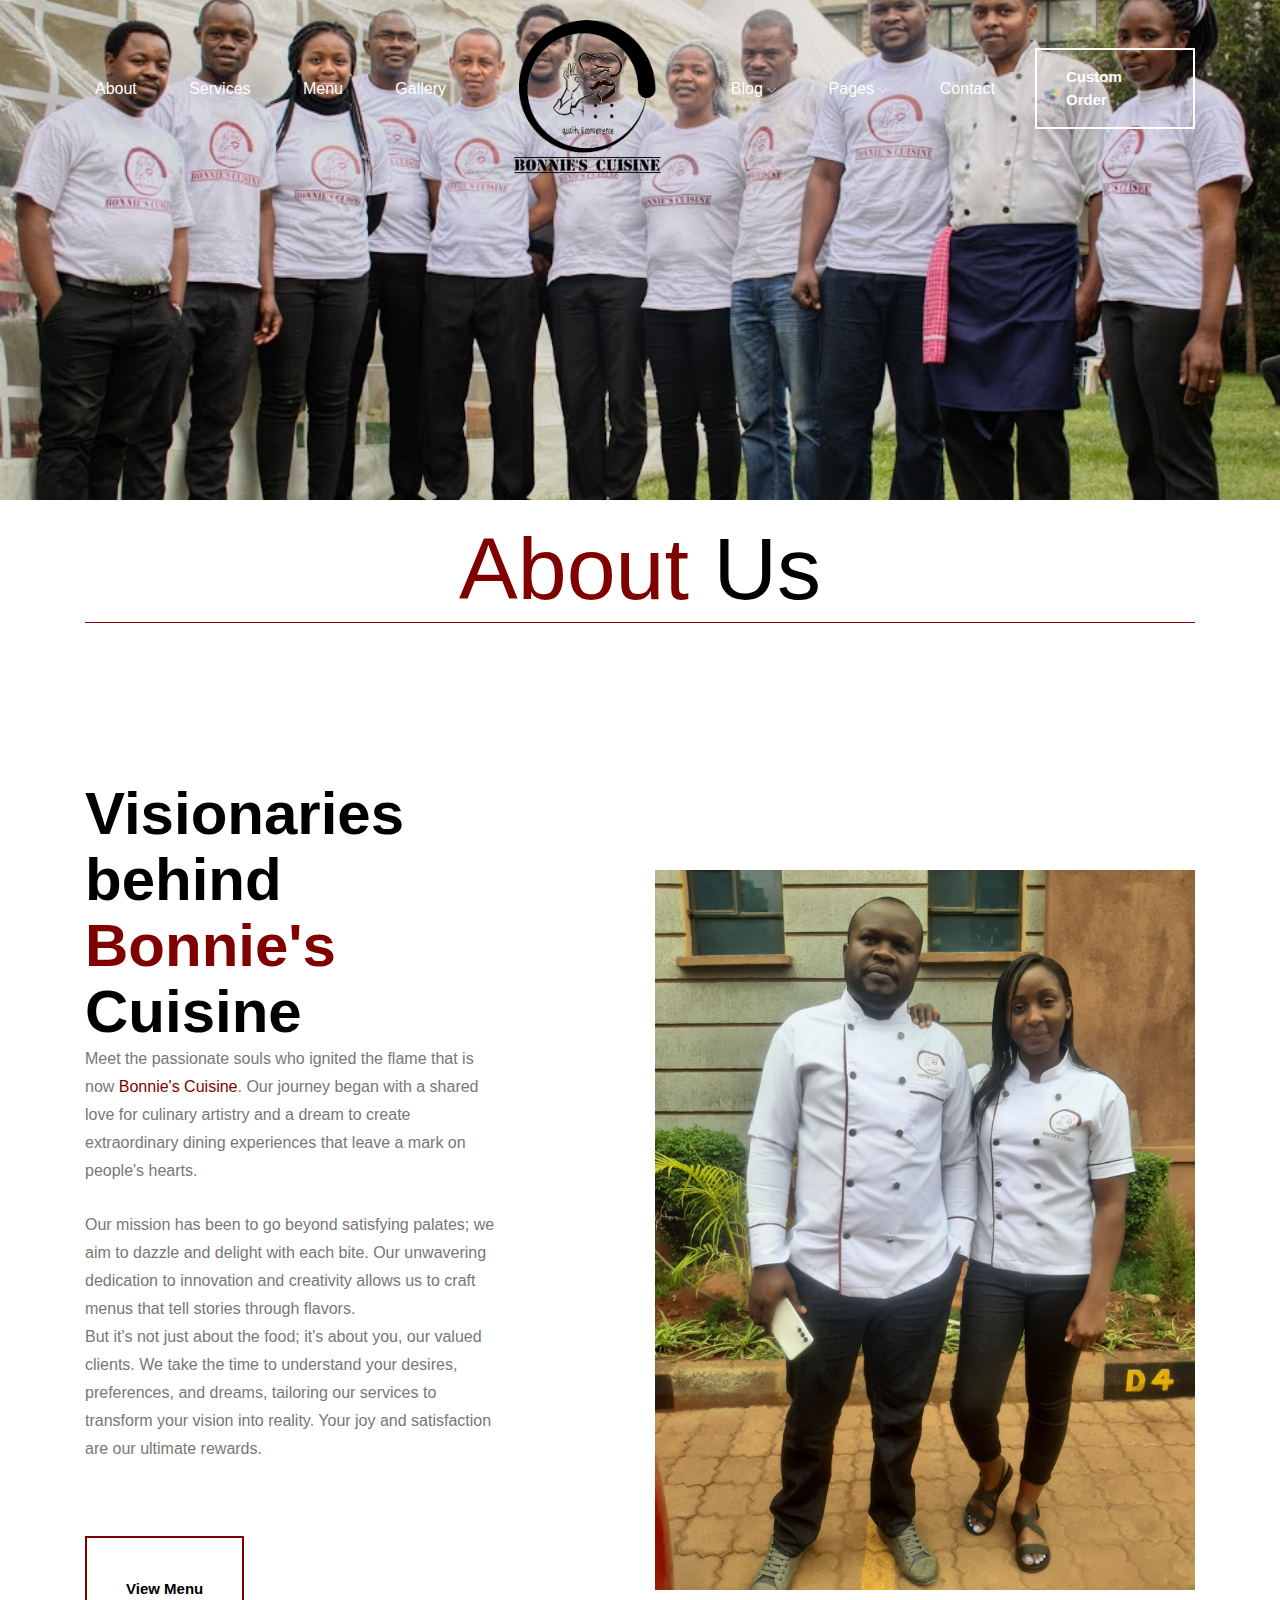
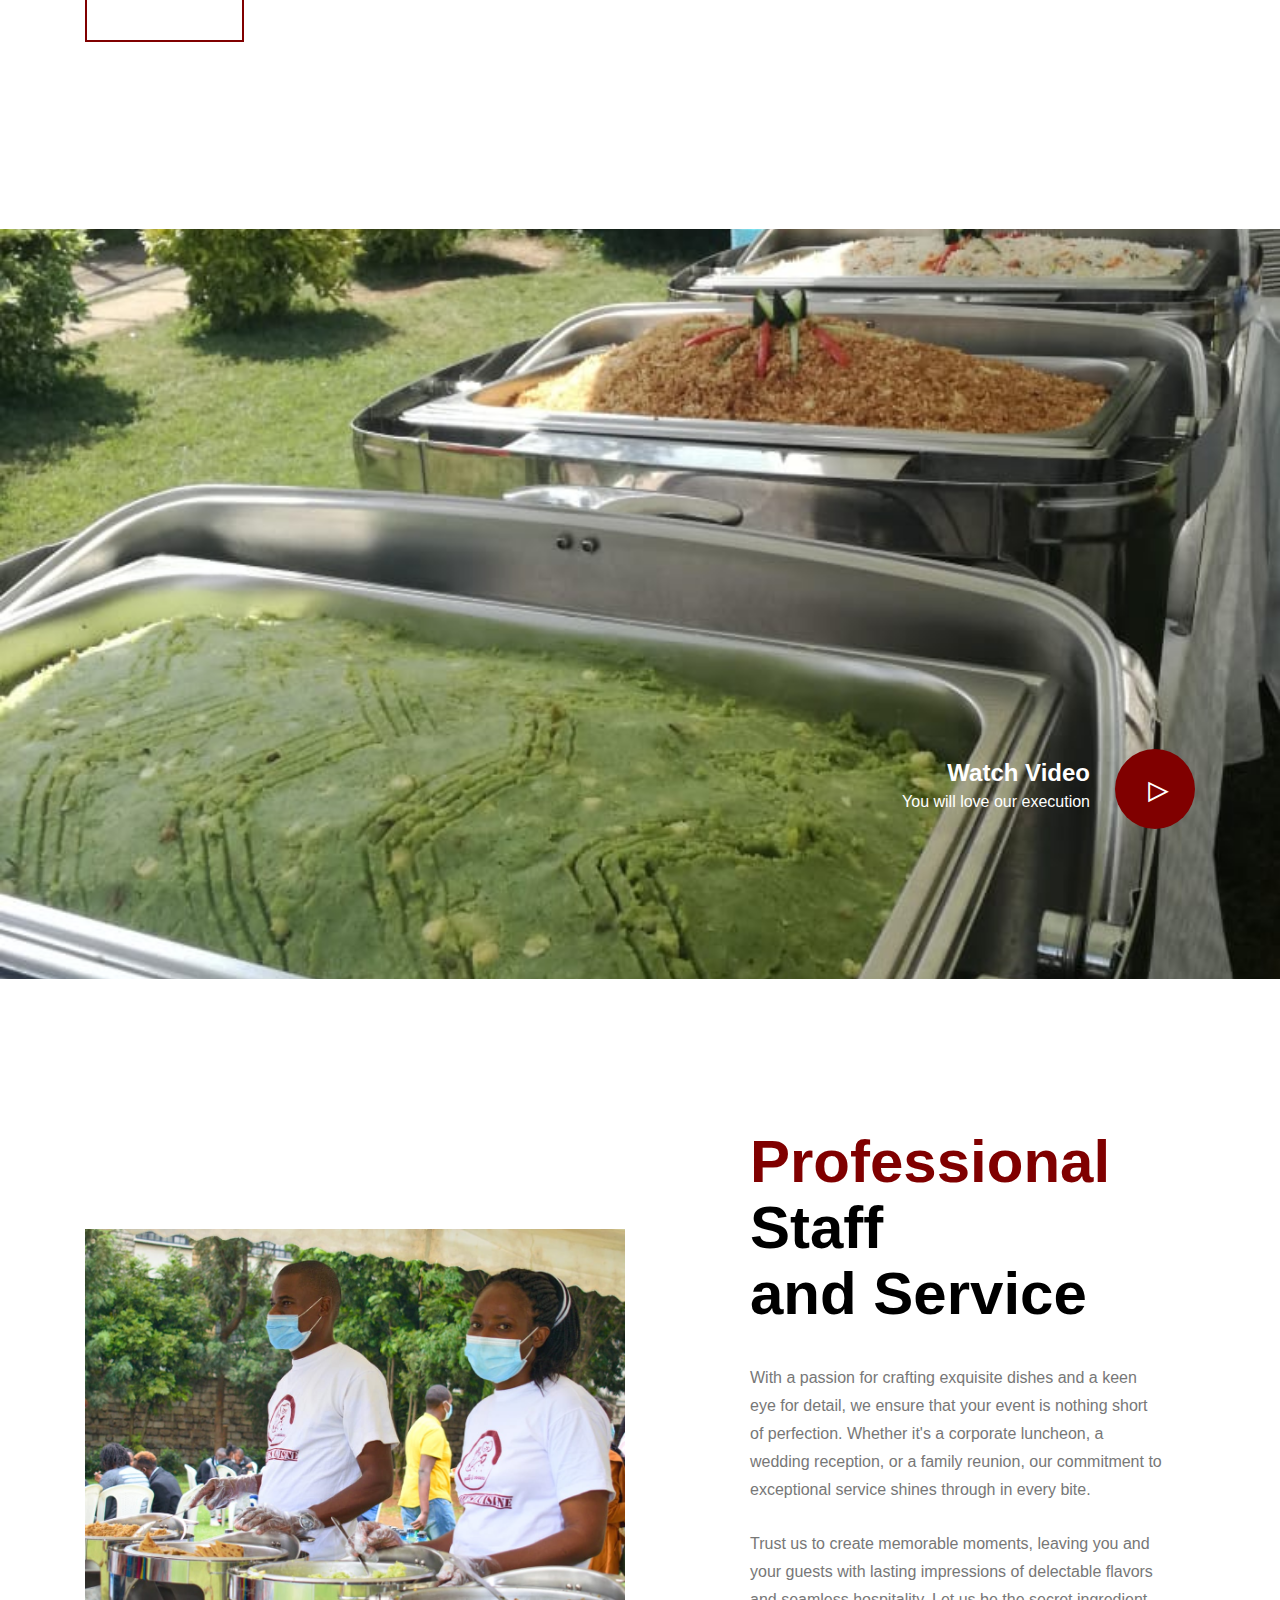
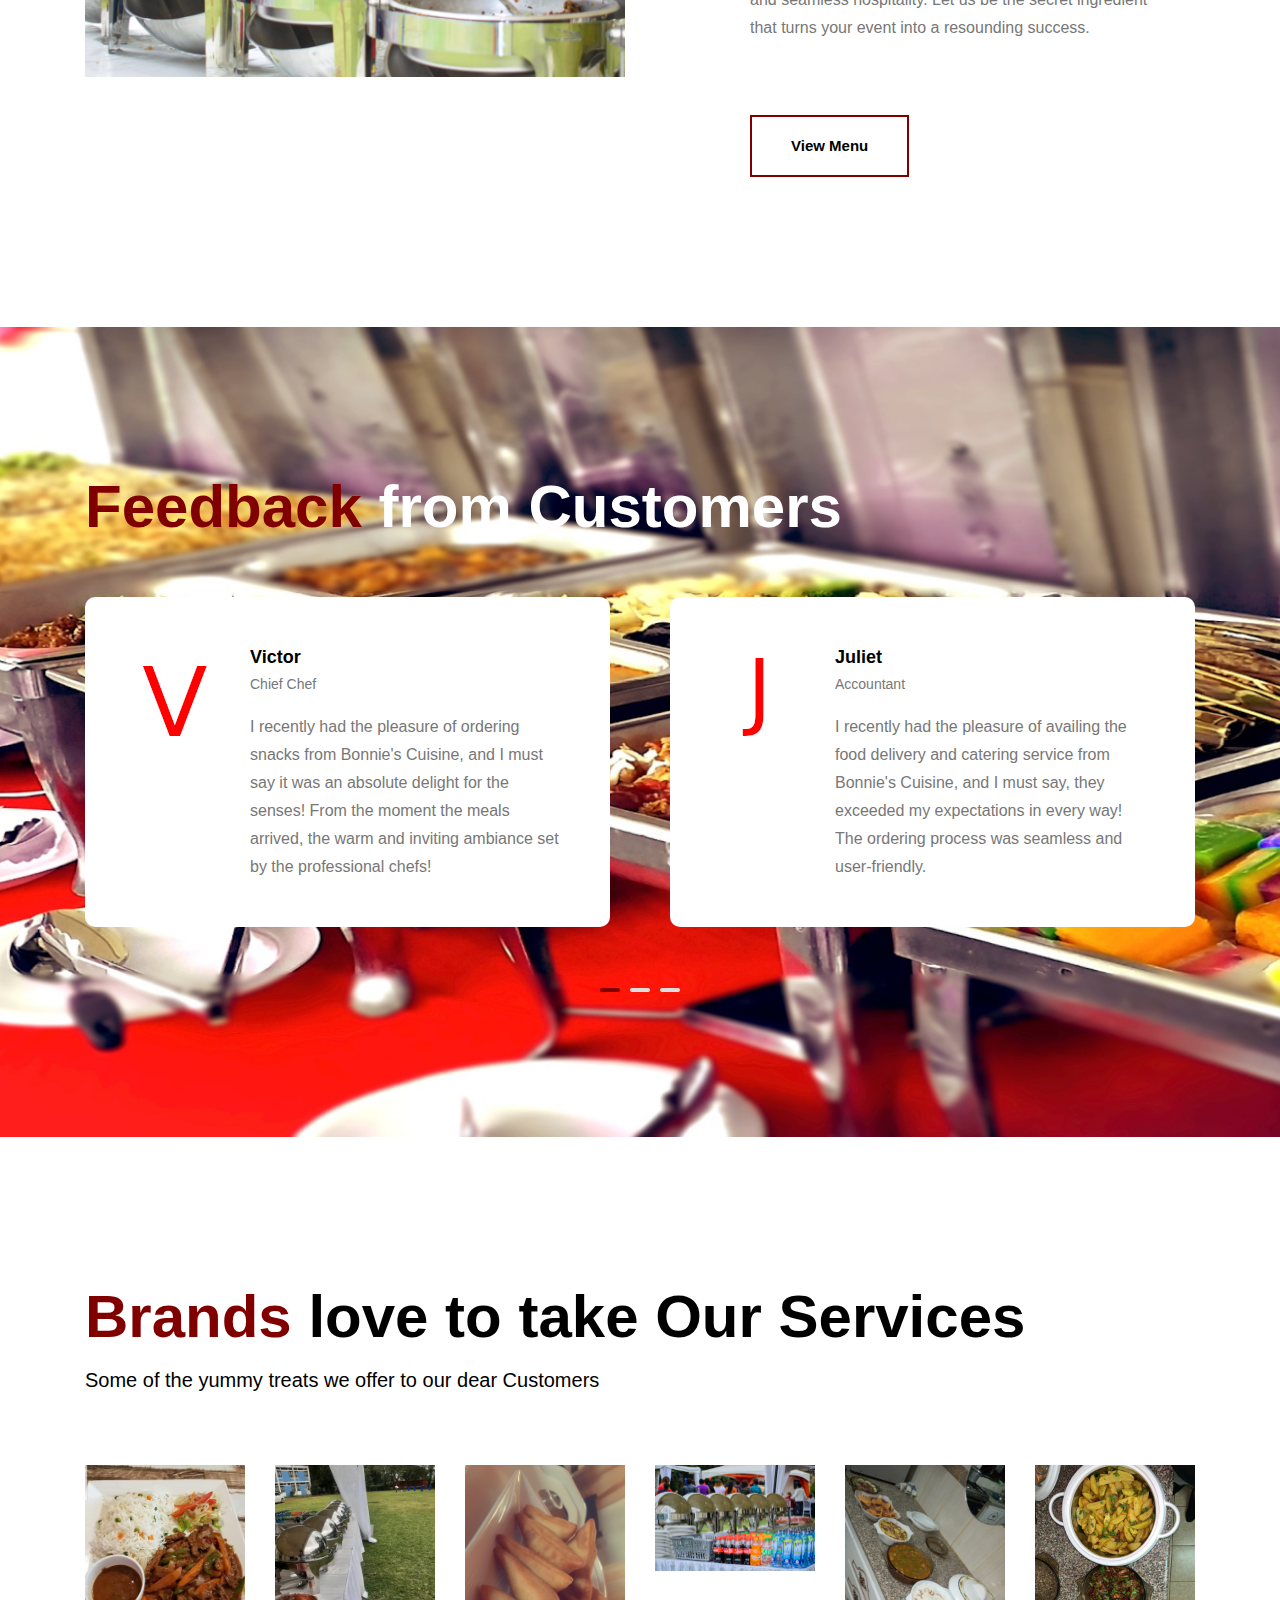
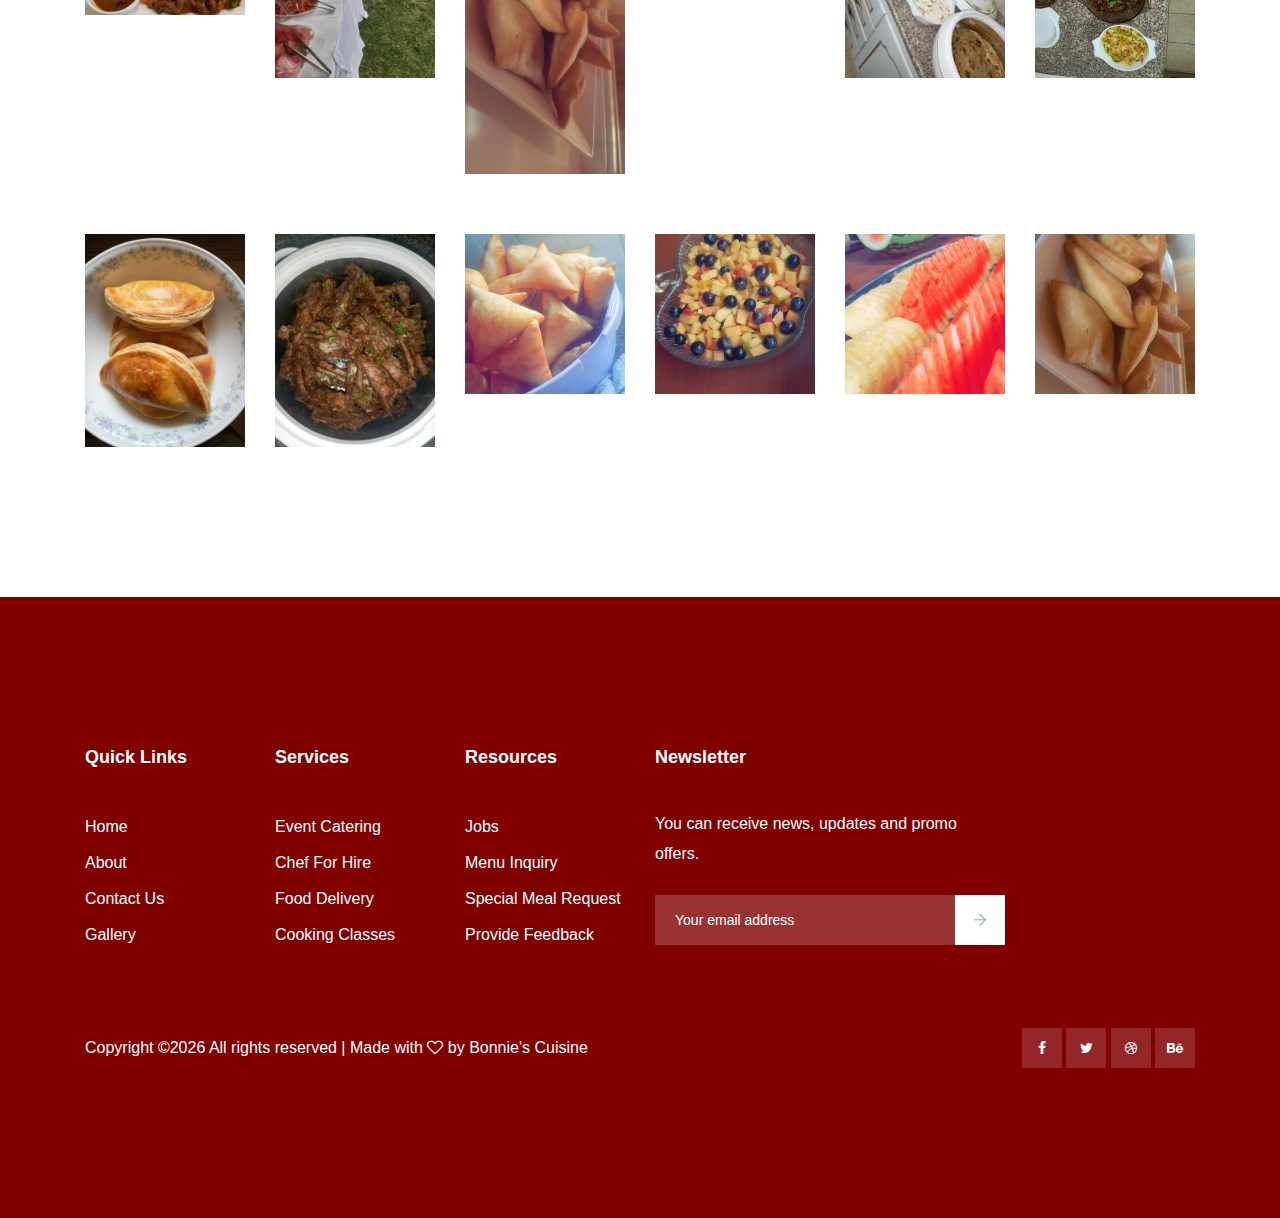
==== commit 8e973b34: "Gallery Upgrade" ====
--- a/about.html
+++ b/about.html
@@ -163,7 +163,7 @@
                                         <p>You will love our execution</p>
                                 </div>
                                 <div class="icon_video">
-                                    <a class="popup-video" href="https://www.youtube.com/watch?v=HWnXId_Zg4k"><i class="ti-control-play"></i></a>
+                                    <a class="popup-video" href="https://www.youtube.com/shorts/FQfNsJW8e9M"><i class="ti-control-play"></i></a>
                                     </div>
                             </div>
                         </div>
--- a/css/style.css
+++ b/css/style.css
@@ -1348,7 +1348,7 @@
 
 /* line 1, ../../Arafath/CL/CL August/199 Flatter Catering/199 Flatter Catering-HTML/scss/_video.scss */
 .video_bg {
-  background-image: url(../img/banner/vid-bg.jpg);
+  background-image: url(../img/banner/vidbg.jpg);
 }
 
 /* line 4, ../../Arafath/CL/CL August/199 Flatter Catering/199 Flatter Catering-HTML/scss/_video.scss */
@@ -2147,37 +2147,37 @@
 
 /* line 33, ../../Arafath/CL/CL August/199 Flatter Catering/199 Flatter Catering-HTML/scss/_gallery.scss */
 .gallery_bg_1 {
-  background-image: url(../img/gallery/01.png);
+  background-image: url(../img/gallery/gall1.jpg);
 }
 
 /* line 36, ../../Arafath/CL/CL August/199 Flatter Catering/199 Flatter Catering-HTML/scss/_gallery.scss */
 .gallery_bg_2 {
-  background-image: url(../img/gallery/2.png);
+  background-image: url(../img/gallery/gall2.jpg);
 }
 
 /* line 39, ../../Arafath/CL/CL August/199 Flatter Catering/199 Flatter Catering-HTML/scss/_gallery.scss */
 .gallery_bg_3 {
-  background-image: url(../img/gallery/3.png);
+  background-image: url(../img/gallery/gall3.jpg);
 }
 
 /* line 42, ../../Arafath/CL/CL August/199 Flatter Catering/199 Flatter Catering-HTML/scss/_gallery.scss */
 .gallery_bg_4 {
-  background-image: url(../img/gallery/4.png);
+  background-image: url(../img/gallery/gall4.jpg);
 }
 
 /* line 45, ../../Arafath/CL/CL August/199 Flatter Catering/199 Flatter Catering-HTML/scss/_gallery.scss */
 .gallery_bg_5 {
-  background-image: url(../img/gallery/5.png);
+  background-image: url(../img/gallery/gall5.jpg);
 }
 
 /* line 48, ../../Arafath/CL/CL August/199 Flatter Catering/199 Flatter Catering-HTML/scss/_gallery.scss */
 .gallery_bg_6 {
-  background-image: url(../img/gallery/6.png);
+  background-image: url(../img/gallery/gall6.jpg);
 }
 
 /* line 51, ../../Arafath/CL/CL August/199 Flatter Catering/199 Flatter Catering-HTML/scss/_gallery.scss */
 .gallery_bg_7 {
-  background-image: url(../img/gallery/7.png);
+  background-image: url(../img/gallery/gall7.jpg);
 }
 
 /* line 55, ../../Arafath/CL/CL August/199 Flatter Catering/199 Flatter Catering-HTML/scss/_gallery.scss */
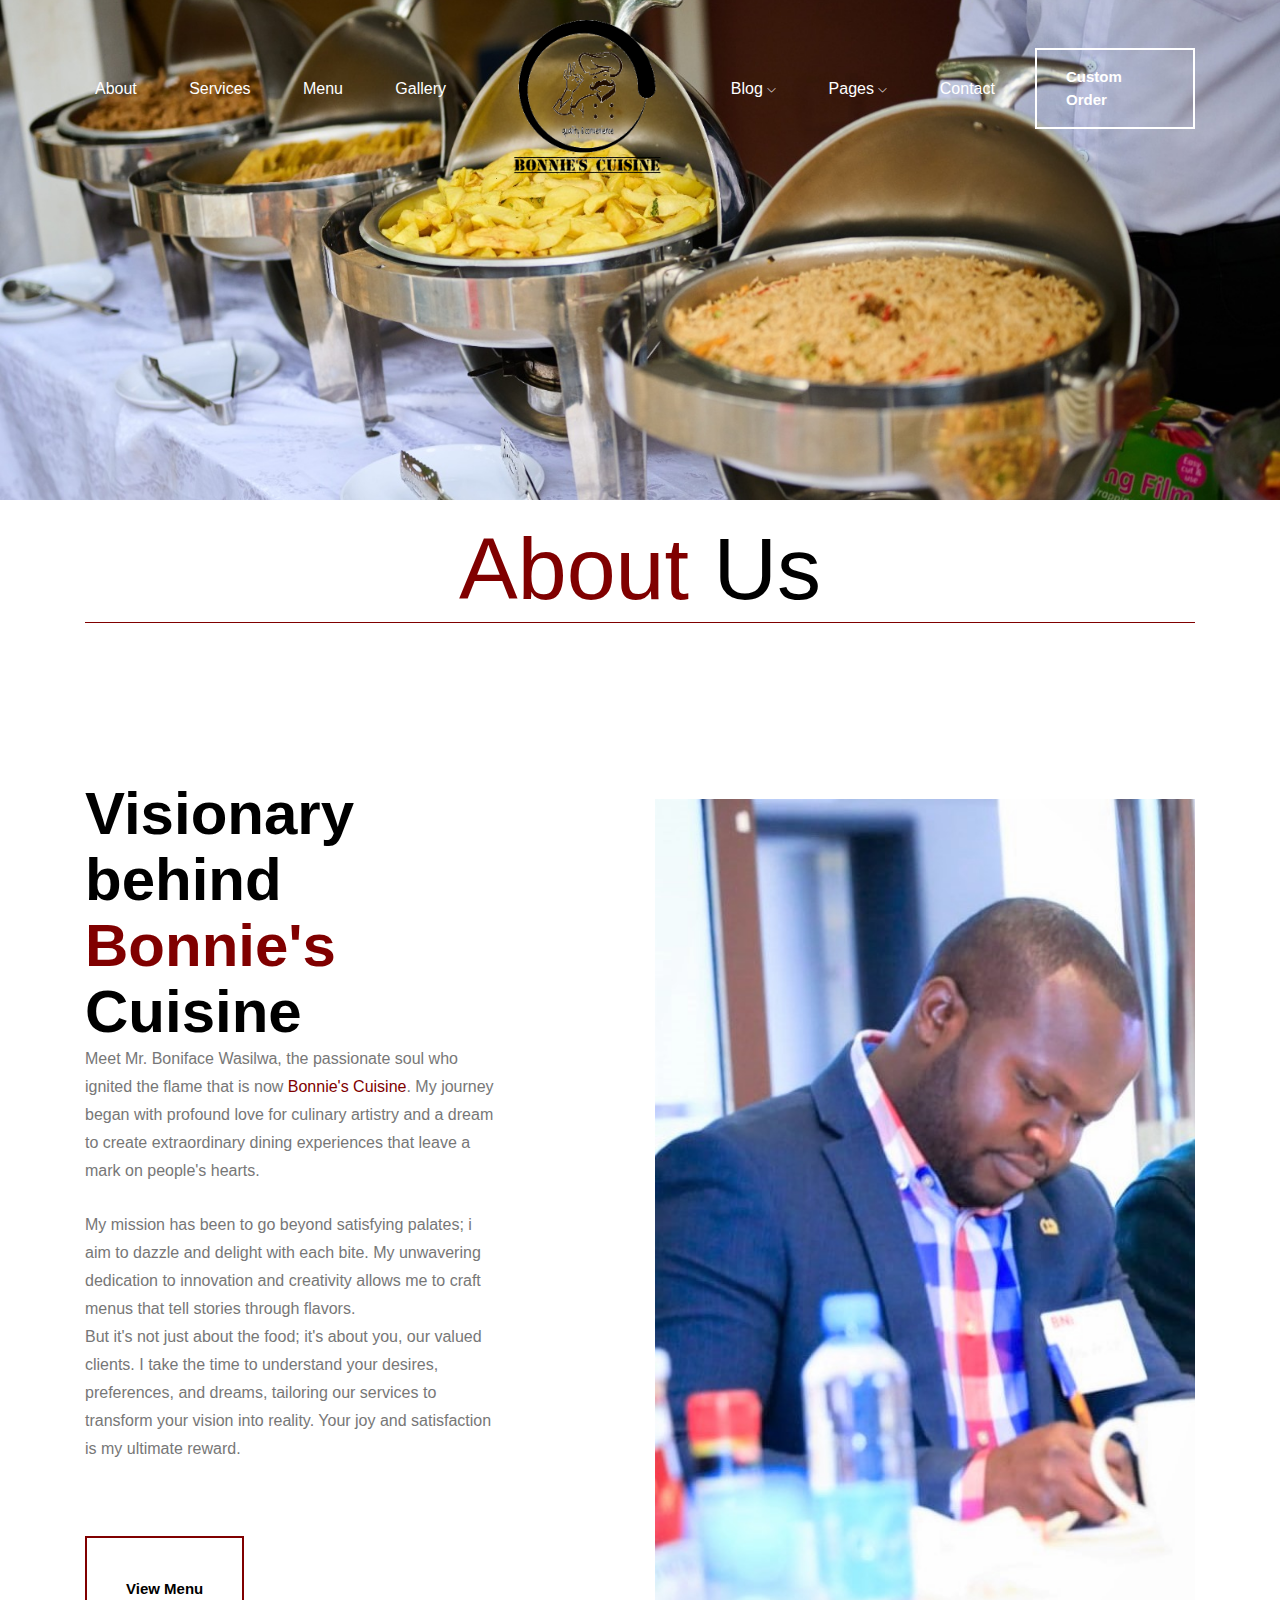
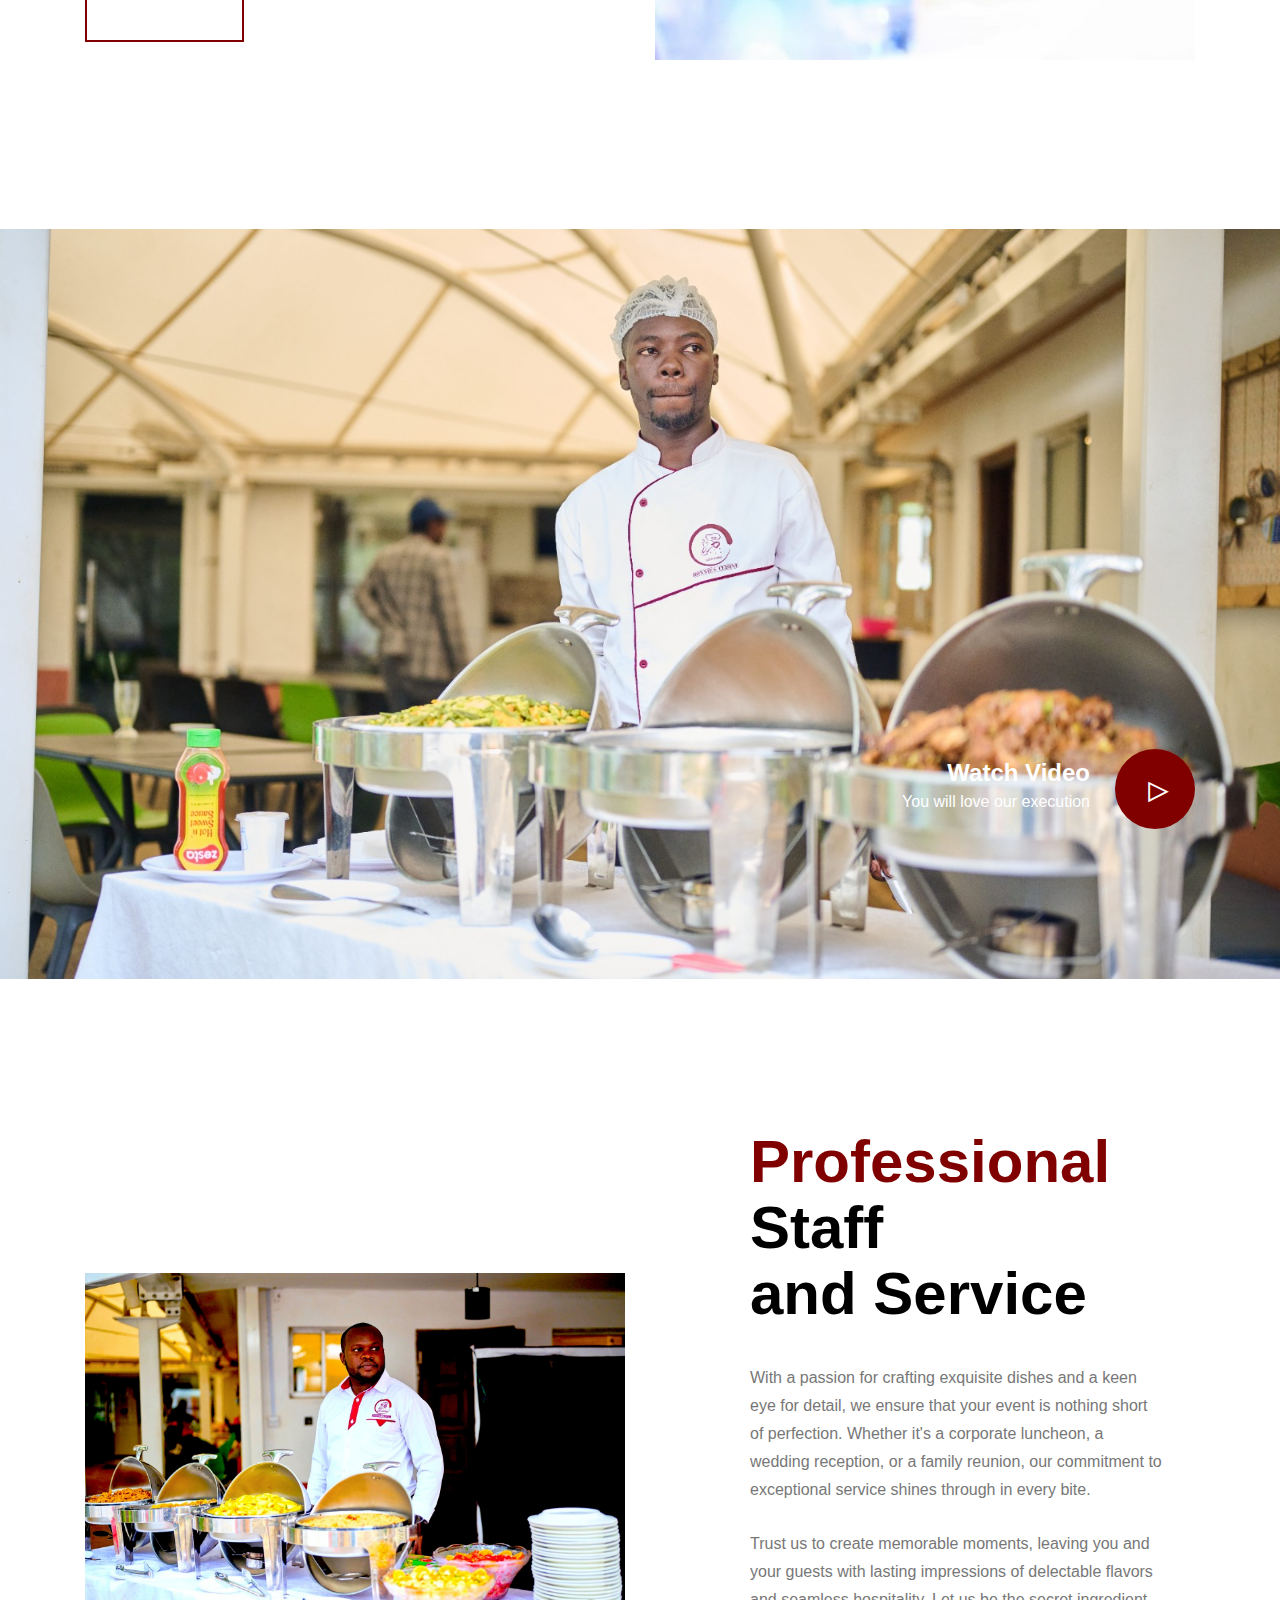
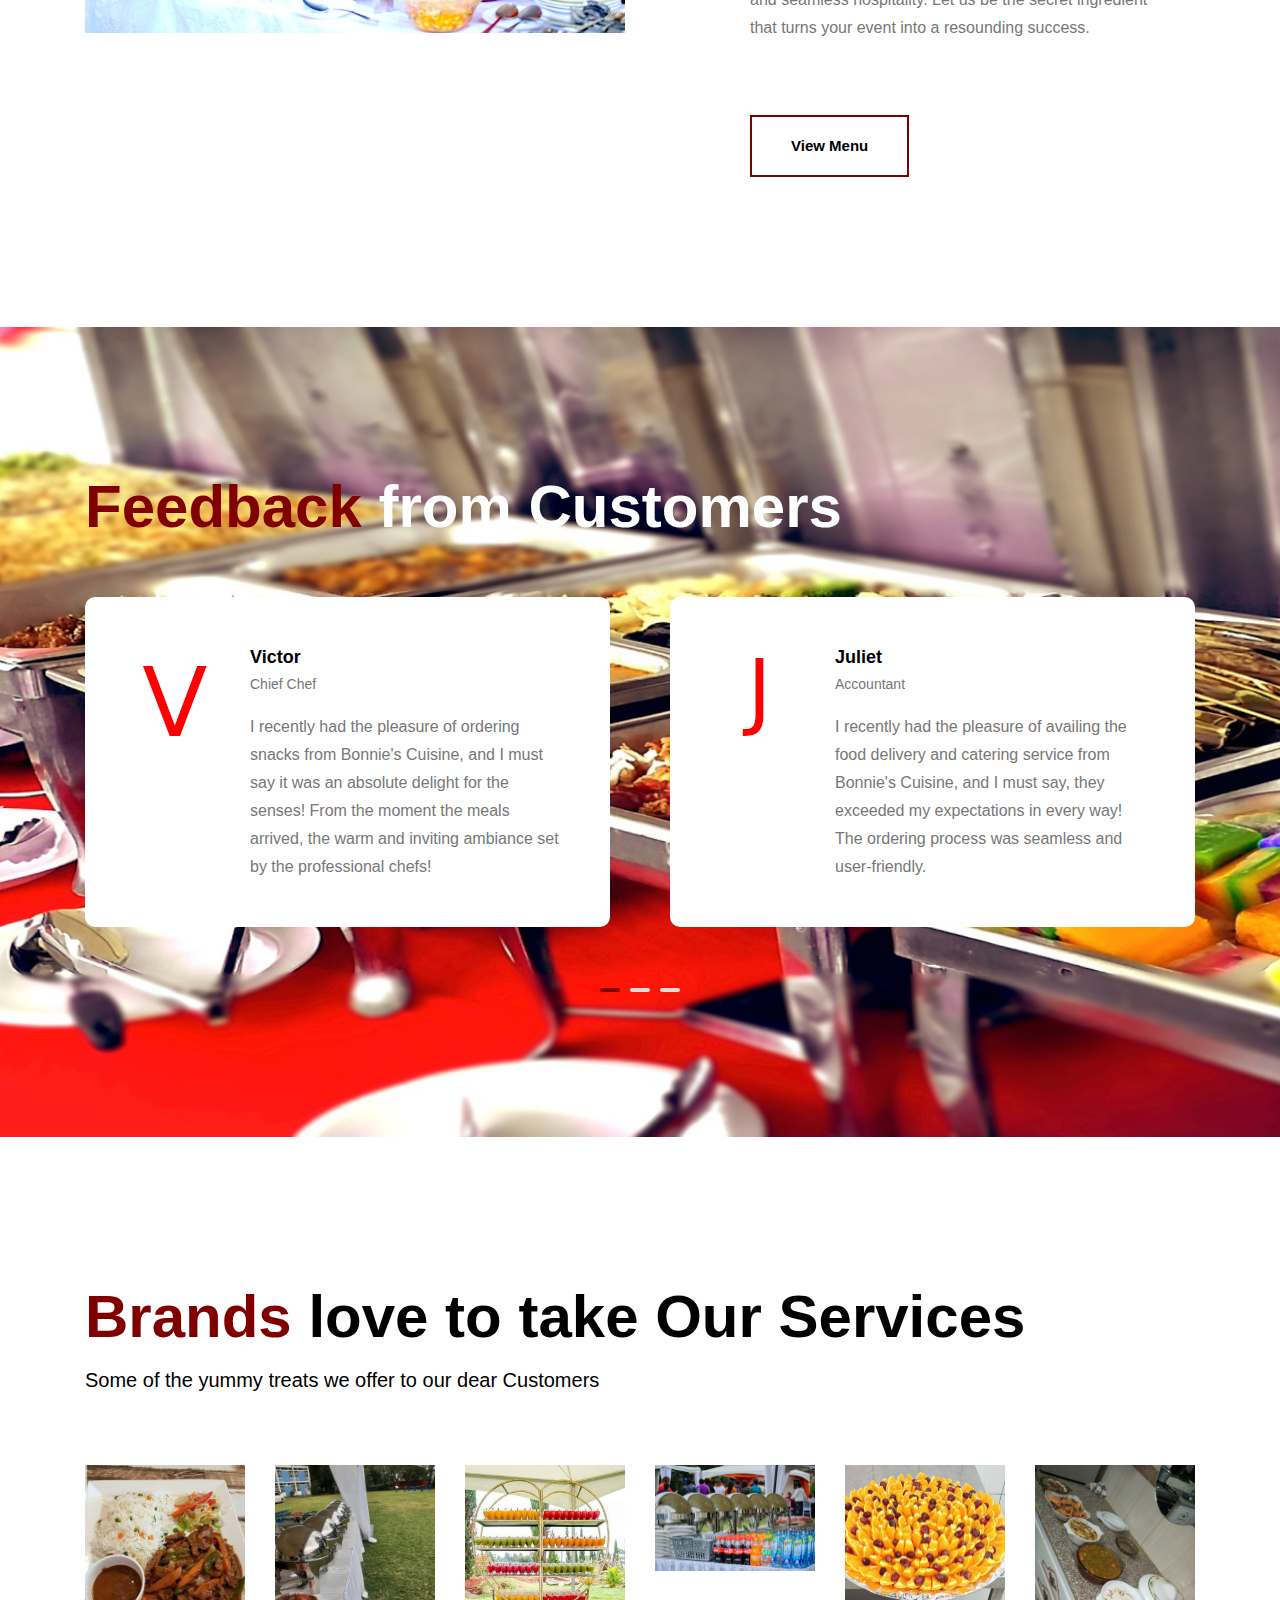
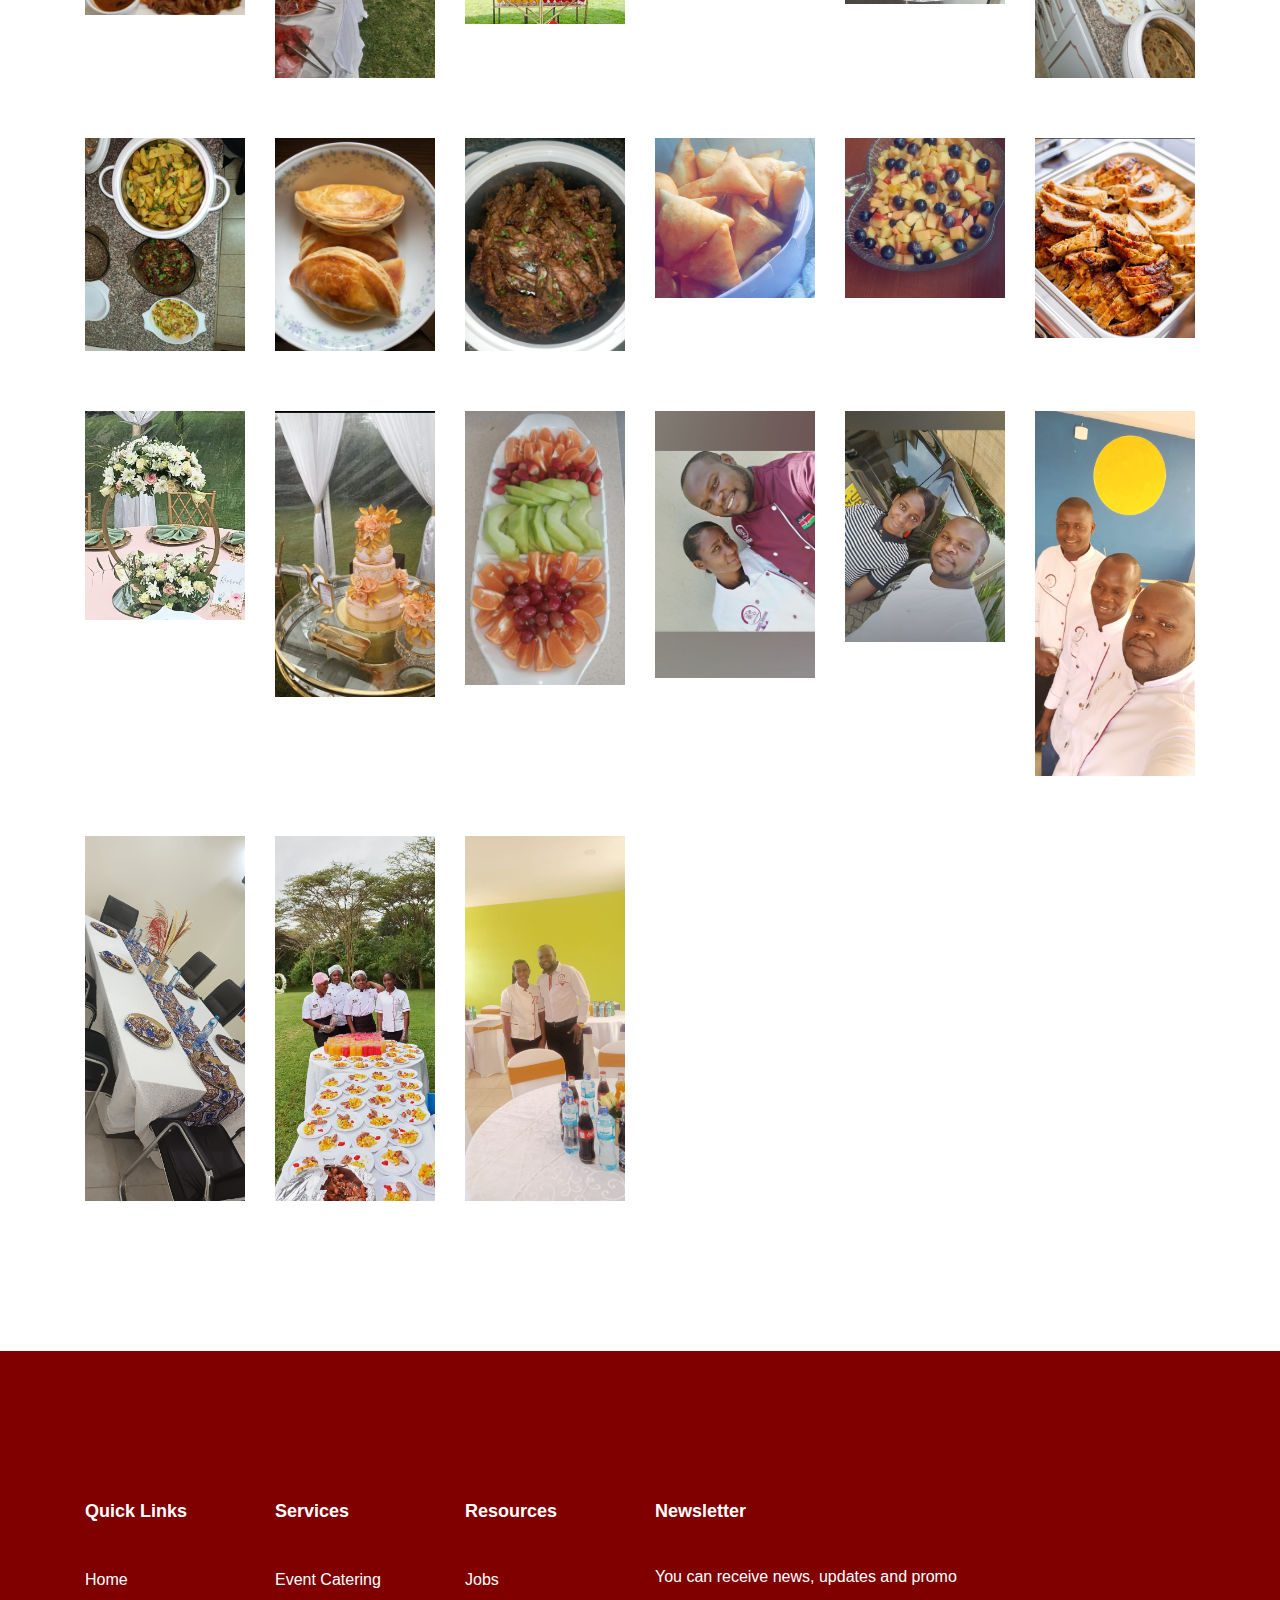
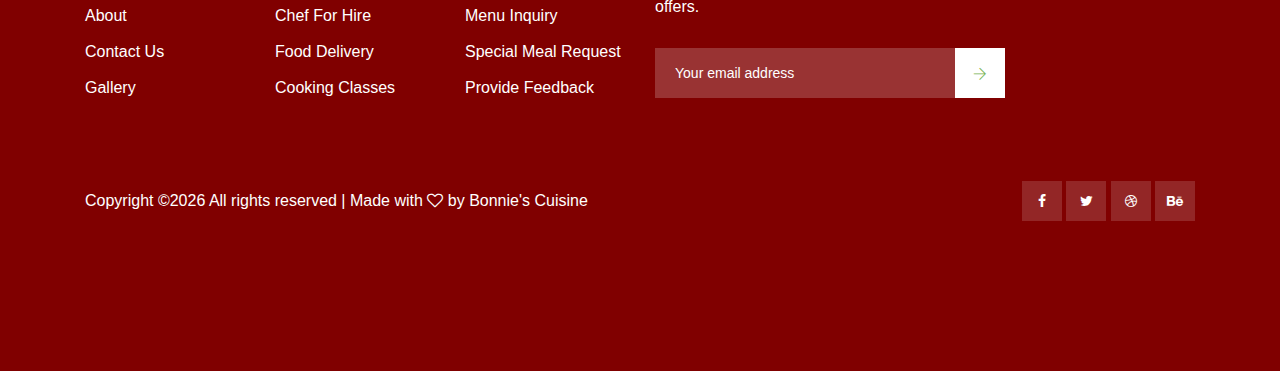
==== commit 61415879: "Ceo's Edit" ====
--- a/about.html
+++ b/about.html
@@ -120,21 +120,23 @@
             <div class="row align-items-center">
                 <div class="col-xl-5 col-lg-5">
                     <div class="single_about_text">
-                        <h3>Visionaries behind 
+                        <h3>Visionary behind 
                             <span class="maroon-text">Bonnie's</span> Cuisine <br>
                             <p class="about_text1">
-                               Meet the passionate souls who ignited the flame that is now  <span class="maroon-text">Bonnie's Cuisine</span>. 
-                               Our journey began with a shared love for culinary artistry and a dream to create extraordinary dining experiences 
+                               Meet Mr. Boniface Wasilwa, the passionate soul who ignited the flame that is now 
+                                <span class="maroon-text">Bonnie's Cuisine</span>. 
+                               My journey began with profound love for culinary artistry and a dream to create
+                                extraordinary dining experiences 
                                that leave a mark on people's hearts.
                             </p>
                             <p class="about_text2">
-                                Our mission has been to go beyond satisfying palates; we aim to dazzle and delight with each bite.
-                                 Our unwavering dedication to innovation and creativity allows us to craft menus that tell 
+                                My mission has been to go beyond satisfying palates; i aim to dazzle and delight with each bite.
+                                 My unwavering dedication to innovation and creativity allows me to craft menus that tell 
                                  stories through flavors. <br>
                                  But it's not just about the food; it's about you, our valued clients. 
-                                 We take the time to understand your desires, preferences, and dreams, 
+                                 I take the time to understand your desires, preferences, and dreams, 
                                  tailoring our services to transform your vision into reality. 
-                                 Your joy and satisfaction are our ultimate rewards.
+                                 Your joy and satisfaction is my ultimate reward.
                             </p>
                             
                             <a href="#" class="boxed_btn">View Menu</a>
@@ -142,7 +144,7 @@
                 </div>
                 <div class="col-xl-6 offset-xl-1 col-lg-6 offset-lg-1">
                     <div class="single_about_thumb thumb_n1">
-                        <img src="img/about/about1.jpg" alt="">
+                        <img src="img/about/omwamii.jpeg" alt="">
                     </div>
                 </div>
             </div>
@@ -180,7 +182,7 @@
             <div class="row align-items-center">
                 <div class="col-xl-6 col-lg-6">
                     <div class="single_about_thumb thumb_n2">
-                        <img src="img/about/about2.jpg" alt="">
+                        <img src="img/about/about3.jpeg" alt="">
                     </div>
                 </div>
                 <div class="col-xl-5 offset-xl-1 col-lg-5 offset-lg-1">
@@ -302,84 +304,130 @@
     </div>
     <!-- testmonial_area_end -->
 
-    <!-- brand_area-start -->
-    <div class="brand_area">
-        <div class="container">
-            <div class="row">
-                <div class="col-xl-12">
-                    <div class="section_title mb-70">
-                        <h3><span class="maroon-text">Brands</span> love to take Our Services</h3>
-                        <p class="lead"> 
-                            Some of the yummy treats we offer to our dear Customers
-                        </p>
-                    </div>
-                </div>
-            </div>
-            <div class="row">
-                    <div class="col-xl-2 col-md-6 col-lg-3">
-                        <div class="single_brand">
-                            <img src="img/brand/22.jpg" alt="">
-                        </div>
-                    </div>
-                    <div class="col-xl-2 col-md-6 col-lg-3">
-                        <div class="single_brand">
-                            <img src="img/brand/23.jpg" alt="">
-                        </div>
-                    </div>
-                    <div class="col-xl-2 col-md-6 col-lg-3">
-                        <div class="single_brand">
-                            <img src="img/brand/24.jpg" alt="">
-                        </div>
-                    </div>
-                    <div class="col-xl-2 col-md-6 col-lg-3">
-                        <div class="single_brand">
-                            <img src="img/brand/25.jpg" alt="">
-                        </div>
-                    </div>
-                    <div class="col-xl-2 col-md-6 col-lg-3">
-                        <div class="single_brand">
-                            <img src="img/brand/26.jpg" alt="">
-                        </div>
-                    </div>
-                    <div class="col-xl-2 col-md-6 col-lg-3">
-                        <div class="single_brand">
-                            <img src="img/brand/27.jpg" alt="">
-                        </div>
-                    </div>
-                    <div class="col-xl-2 col-md-6 col-lg-3">
-                        <div class="single_brand">
-                            <img src="img/brand/28.jpg" alt="">
-                        </div>
-                    </div>
-                    <div class="col-xl-2 col-md-6 col-lg-3">
-                        <div class="single_brand">
-                            <img src="img/brand/29.jpg" alt="">
-                        </div>
-                    </div>
-                    <div class="col-xl-2 col-md-6 col-lg-3">
-                        <div class="single_brand">
-                            <img src="img/brand/30.jpg" alt="">
-                        </div>
-                    </div>
-                    <div class="col-xl-2 col-md-6 col-lg-3">
-                        <div class="single_brand">
-                            <img src="img/brand/31.jpg" alt="">
-                        </div>
-                    </div>
-                    <div class="col-xl-2 col-md-6 col-lg-3">
-                        <div class="single_brand">
-                            <img src="img/brand/32.jpg" alt="">
-                        </div>
-                    </div>
-                    <div class="col-xl-2 col-md-6 col-lg-3">
-                        <div class="single_brand">
-                            <img src="img/brand/33.jpg" alt="">
-                        </div>
-                    </div>
-                </div>
-        </div>
-    </div>
-    <!-- brand_area-end -->
+   <!-- brand_area-start -->
+   <div class="brand_area">
+    <div class="container">
+        <div class="row">
+            <div class="col-xl-12">
+                <div class="section_title mb-70">
+                    <h3><span class="maroon-text">Brands</span> love to take Our Services</h3>
+                    <p class="lead"> 
+                        Some of the yummy treats we offer to our dear Customers
+                    </p>
+                </div>
+            </div>
+        </div>
+        <div class="row">
+                <div class="col-xl-2 col-md-6 col-lg-3">
+                    <div class="single_brand">
+                        <img src="img/brand/22.jpg" alt="">
+                    </div>
+                </div>
+                <div class="col-xl-2 col-md-6 col-lg-3">
+                    <div class="single_brand">
+                        <img src="img/brand/23.jpg" alt="">
+                    </div>
+                </div>
+                <div class="col-xl-2 col-md-6 col-lg-3">
+                    <div class="single_brand">
+                        <img src="img/brand/44.jpeg" alt="">
+                    </div>
+                </div>
+                <div class="col-xl-2 col-md-6 col-lg-3">
+                    <div class="single_brand">
+                        <img src="img/brand/25.jpg" alt="">
+                    </div>
+                </div>
+                <div class="col-xl-2 col-md-6 col-lg-3">
+                    <div class="single_brand">
+                        <img src="img/brand/54.jpeg" alt="">
+                    </div>
+                </div>
+                <div class="col-xl-2 col-md-6 col-lg-3">
+                    <div class="single_brand">
+                        <img src="img/brand/26.jpg" alt="">
+                    </div>
+                </div>
+                <div class="col-xl-2 col-md-6 col-lg-3">
+                    <div class="single_brand">
+                        <img src="img/brand/27.jpg" alt="">
+                    </div>
+                </div>
+                <div class="col-xl-2 col-md-6 col-lg-3">
+                    <div class="single_brand">
+                        <img src="img/brand/28.jpg" alt="">
+                    </div>
+                </div>
+                <div class="col-xl-2 col-md-6 col-lg-3">
+                    <div class="single_brand">
+                        <img src="img/brand/29.jpg" alt="">
+                    </div>
+                </div>
+                <div class="col-xl-2 col-md-6 col-lg-3">
+                    <div class="single_brand">
+                        <img src="img/brand/30.jpg" alt="">
+                    </div>
+                </div>
+                <div class="col-xl-2 col-md-6 col-lg-3">
+                    <div class="single_brand">
+                        <img src="img/brand/31.jpg" alt="">
+                    </div>
+                </div>
+                <div class="col-xl-2 col-md-6 col-lg-3">
+                    <div class="single_brand">
+                        <img src="img/brand/45.jpeg" alt="">
+                    </div>
+                </div>
+                <div class="col-xl-2 col-md-6 col-lg-3">
+                    <div class="single_brand">
+                        <img src="img/brand/46.jpeg" alt="">
+                    </div>
+                </div>
+                <div class="col-xl-2 col-md-6 col-lg-3">
+                    <div class="single_brand">
+                        <img src="img/brand/47.jpeg" alt="">
+                    </div>
+                </div>
+                <div class="col-xl-2 col-md-6 col-lg-3">
+                    <div class="single_brand">
+                        <img src="img/brand/48.jpeg" alt="">
+                    </div>
+                </div>
+                <div class="col-xl-2 col-md-6 col-lg-3">
+                    <div class="single_brand">
+                        <img src="img/brand/49.jpeg" alt="">
+                    </div>
+                </div>
+                <div class="col-xl-2 col-md-6 col-lg-3">
+                    <div class="single_brand">
+                        <img src="img/brand/50.jpeg" alt="">
+                    </div>
+                </div>
+                <div class="col-xl-2 col-md-6 col-lg-3">
+                    <div class="single_brand">
+                        <img src="img/brand/51.jpeg" alt="">
+                    </div>
+                </div>
+                <div class="col-xl-2 col-md-6 col-lg-3">
+                    <div class="single_brand">
+                        <img src="img/brand/52.jpeg" alt="">
+                    </div>
+                </div>
+                <div class="col-xl-2 col-md-6 col-lg-3">
+                    <div class="single_brand">
+                        <img src="img/brand/88.jpg" alt="">
+                    </div>
+                </div>
+                <div class="col-xl-2 col-md-6 col-lg-3">
+                    <div class="single_brand">
+                        <img src="img/brand/53.jpeg" alt="">
+                    </div>
+                </div>
+            </div>
+    </div>
+</div>
+<!-- brand_area-end -->
+
 
     <!-- footer-start -->
     <footer class="footer_area footer-bg ">
@@ -392,10 +440,10 @@
                                     Quick Links
                             </h3>
                             <ul>
-                                <li><a href="#">Home</a></li>
-                                <li><a href="#">About</a></li>
-                                <li><a href="#"> Contact Us </a></li>
-                                <li><a href="#">Gallery</a></li>
+                                <li><a href="index.html">Home</a></li>
+                                <li><a href="about.html">About</a></li>
+                                <li><a href="contact.html"> Contact Us </a></li>
+                                <li><a href="gallery.html">Gallery</a></li>
                             </ul>
                         </div>
                     </div>
--- a/css/style.css
+++ b/css/style.css
@@ -1265,7 +1265,7 @@
 }
 
 .slider_img_2 {
-  background-image: url(../img/banner/slide9.jpg);
+  background-image: url(../img/banner/homeslide.jpeg);
 }
 
 .slider_img_3 {
@@ -1348,7 +1348,7 @@
 
 /* line 1, ../../Arafath/CL/CL August/199 Flatter Catering/199 Flatter Catering-HTML/scss/_video.scss */
 .video_bg {
-  background-image: url(../img/banner/vidbg.jpg);
+  background-image: url(../img/banner/viddbg.jpeg);
 }
 
 /* line 4, ../../Arafath/CL/CL August/199 Flatter Catering/199 Flatter Catering-HTML/scss/_video.scss */
@@ -1997,16 +1997,16 @@
 
 /* line 1, ../../Arafath/CL/CL August/199 Flatter Catering/199 Flatter Catering-HTML/scss/_breadcam.scss */
 .breadcam_bg_1 {
-  background-image: url(../img/banner/crew.jpg);
+  background-image: url(../img/banner/aboutt.jpeg);
 }
 
 
 .breadcam_service {
-  background-image: url(../img/banner/services.jpg);
+  background-image: url(../img/banner/serviecb.jpeg);
 }
 
 .breadcam_menu {
-  background-image: url(../img/banner/menupicc.jpg);
+  background-image: url(../img/banner/menub.jpeg);
 }
 
 
@@ -2015,7 +2015,7 @@
 }
 
 .breadcam_contact {
-  background-image: url(../img/banner/conts.jpg);
+  background-image: url(../img/banner/contactimg.jpg);
 }
 
 
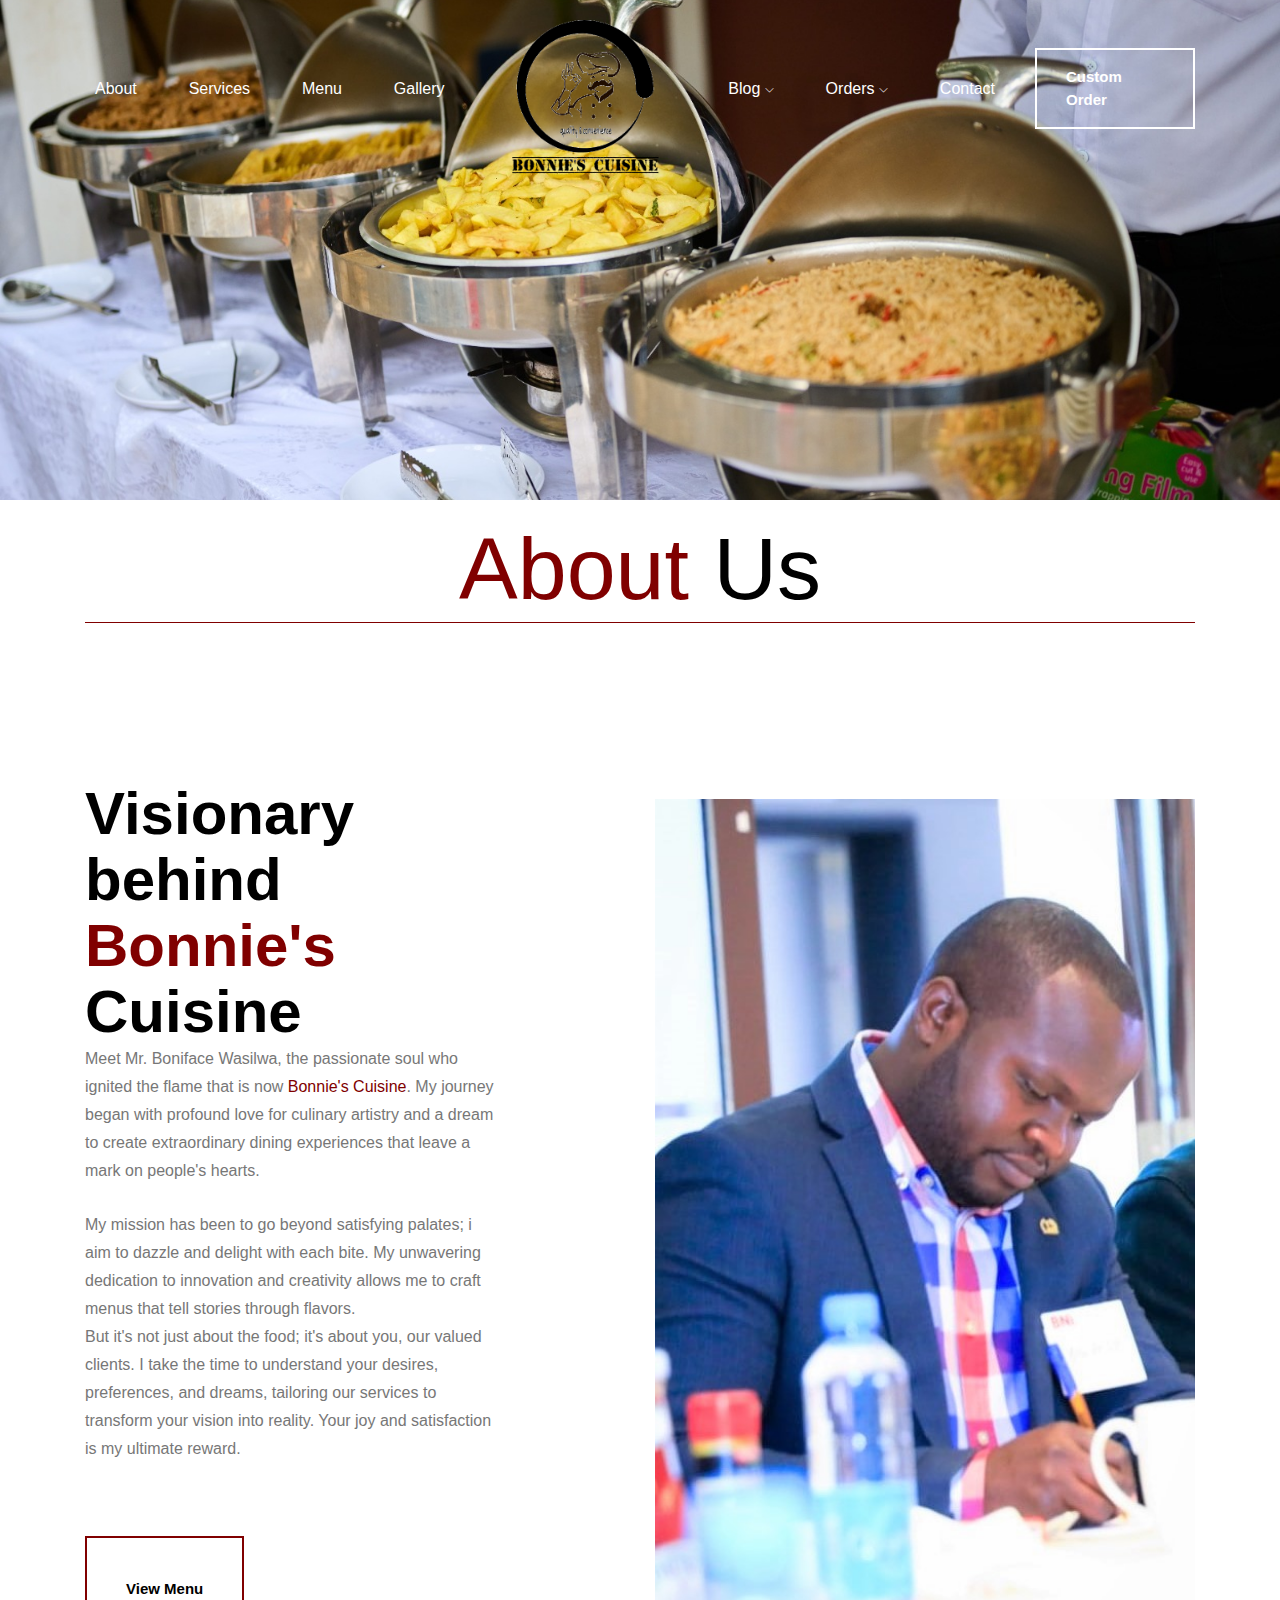
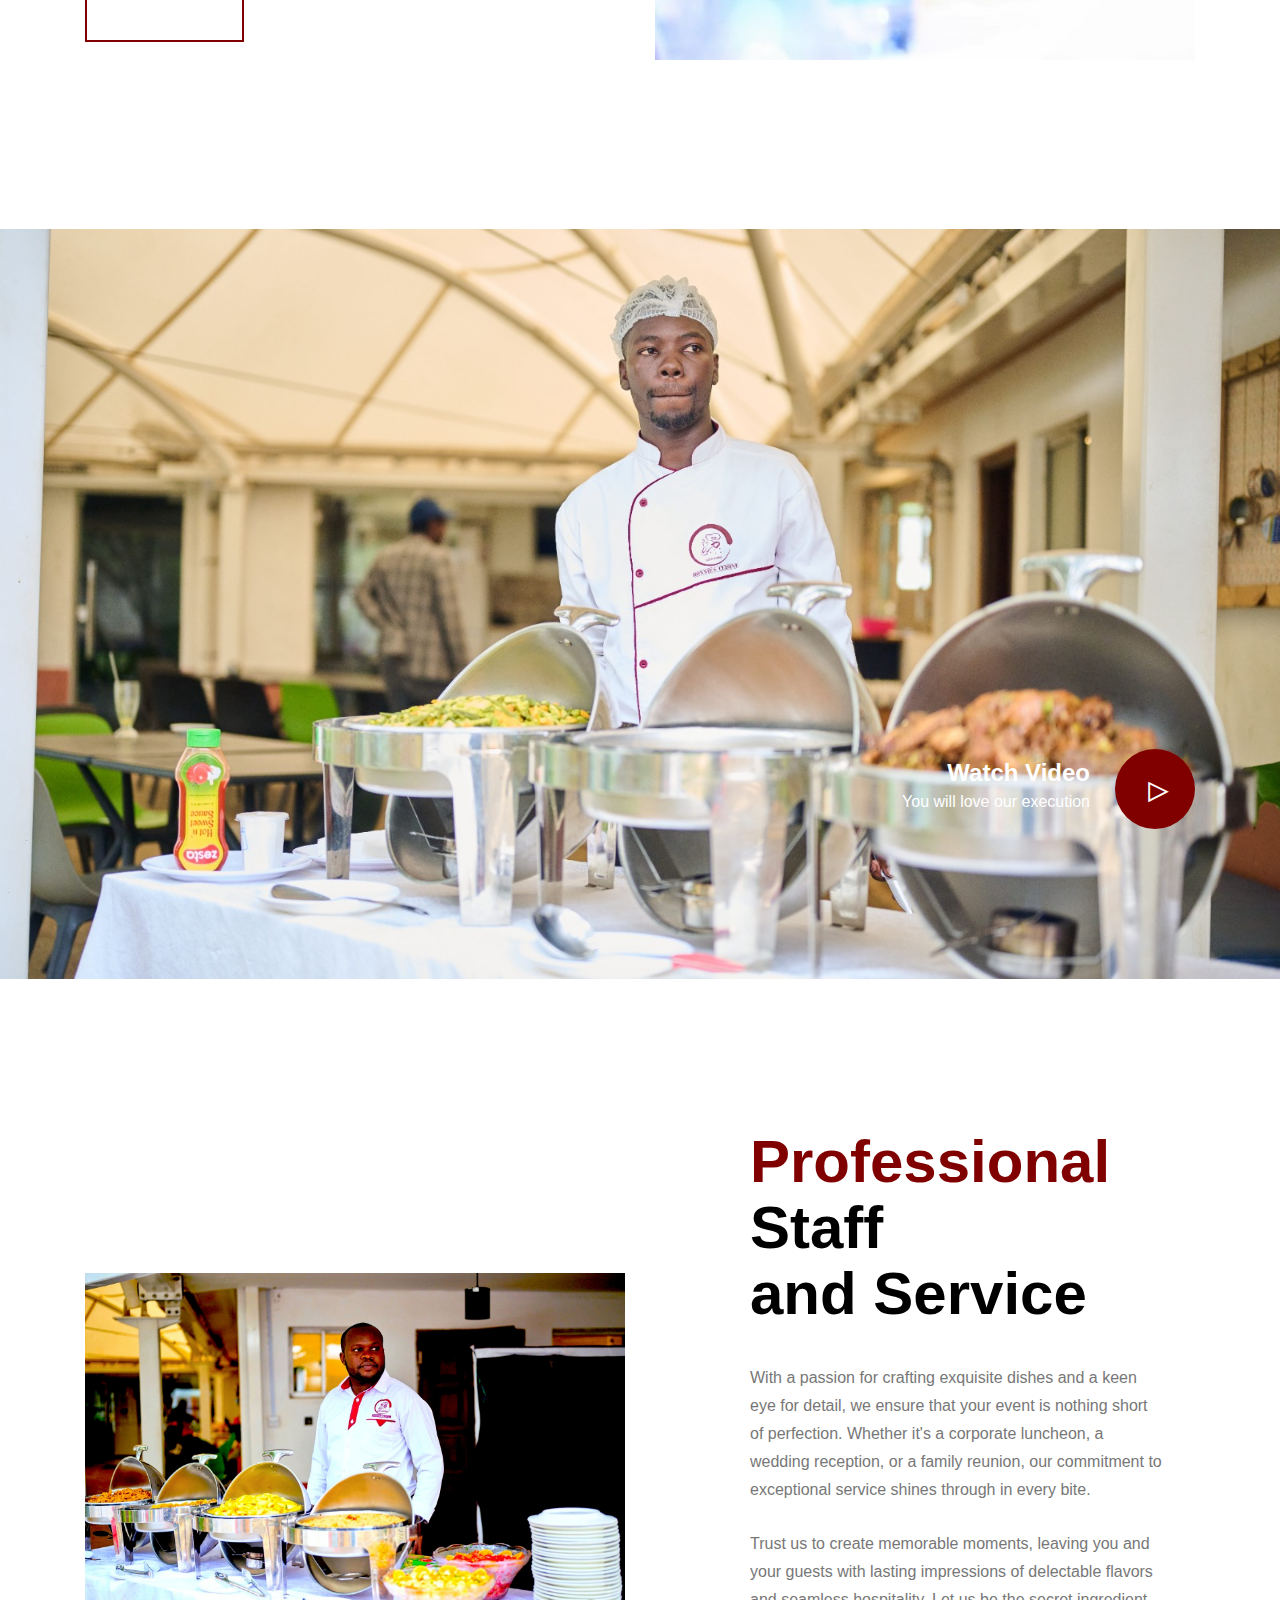
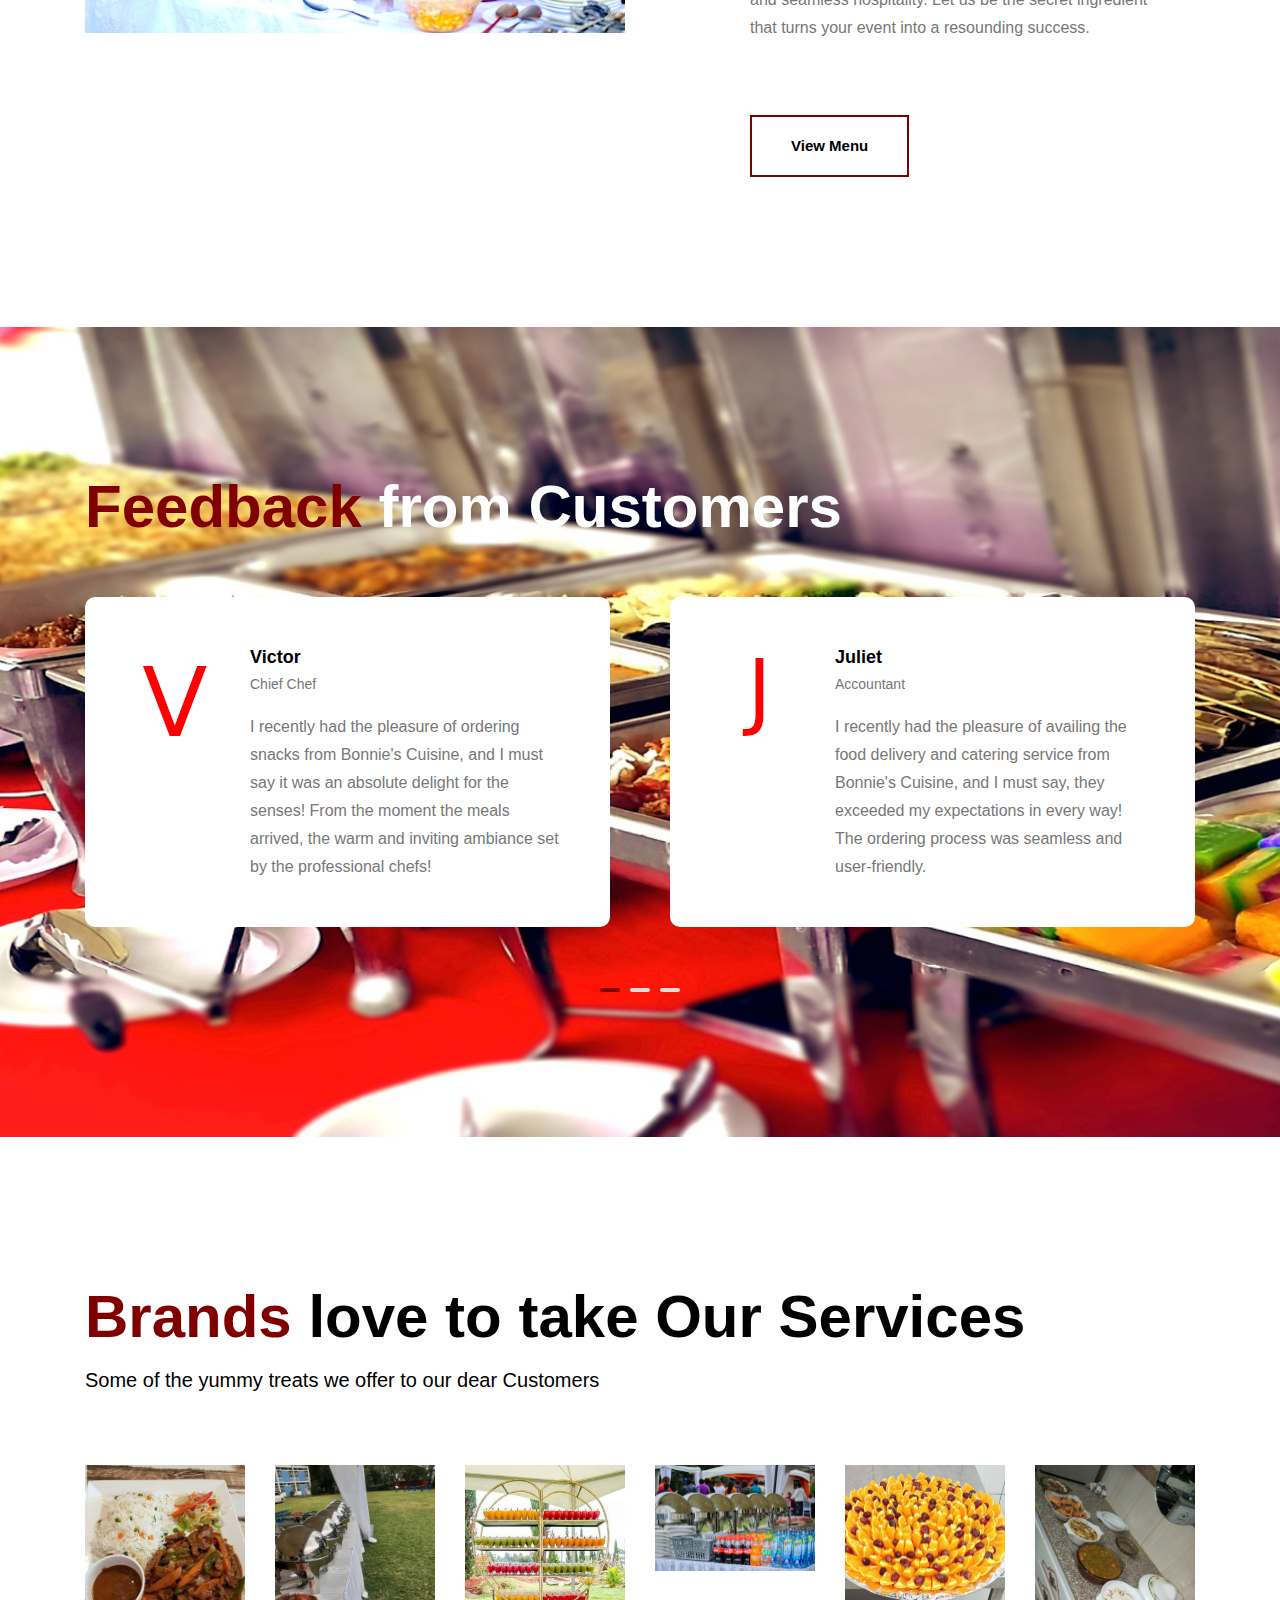
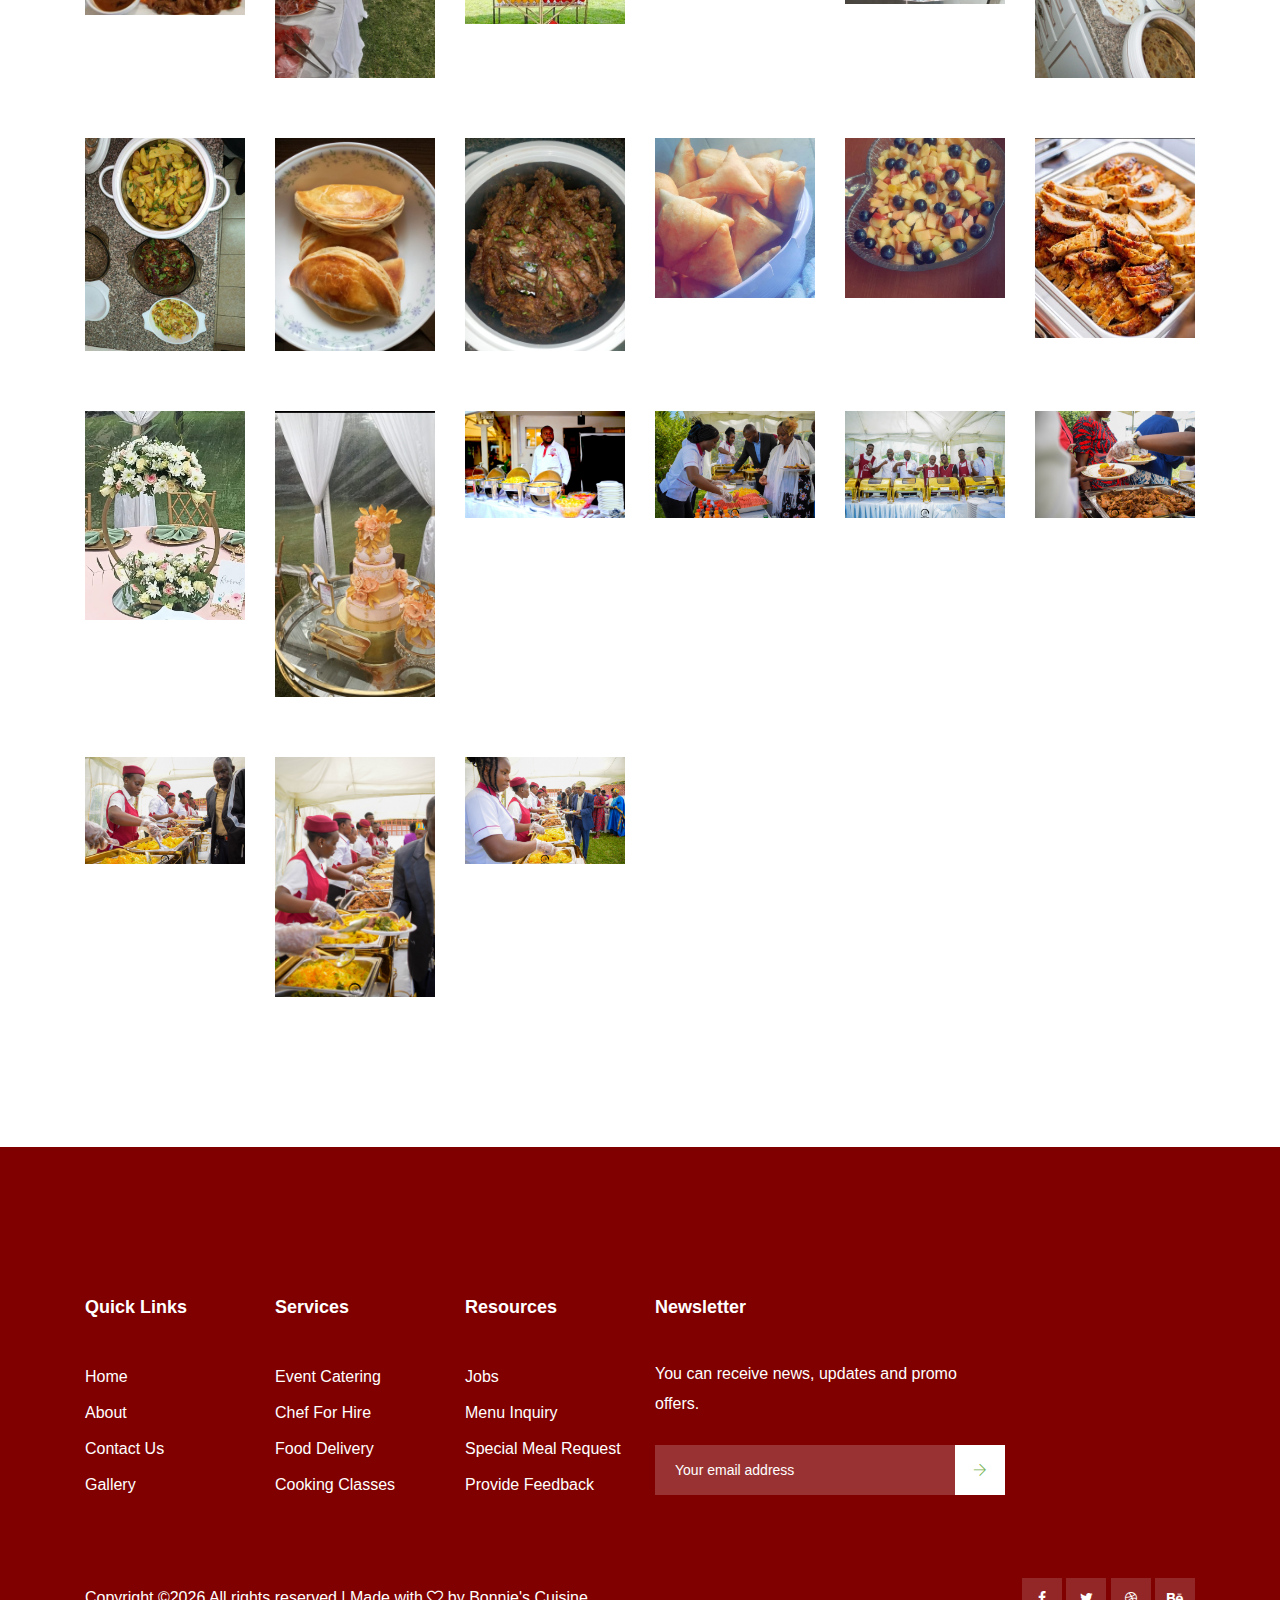
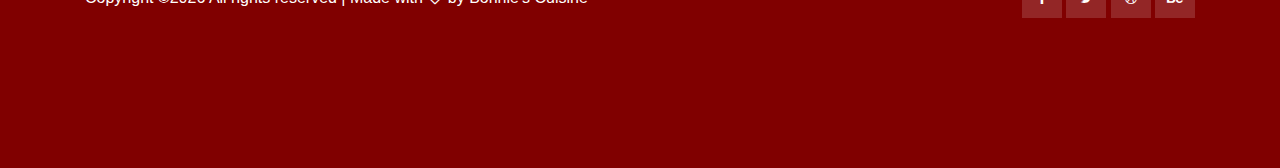
==== commit 105dc4ba: "reviewchanges" ====
--- a/about.html
+++ b/about.html
@@ -56,13 +56,13 @@
 
                                         <li><a href="#">blog <i class="ti-angle-down"></i></a>
                                             <ul class="submenu">
-                                                <li><a href="#">blog</a></li>
-                                                <li><a href="#">single-blog</a></li>
+                                                <li><a href="#">blogs</a></li>
+                                                <li><a href="#">new blog</a></li>
                                             </ul>
                                         </li>
-                                        <li><a href="#">pages <i class="ti-angle-down"></i></a>
+                                        <li><a href="#">orders <i class="ti-angle-down"></i></a>
                                             <ul class="submenu">
-                                                <li><a href="#">elements</a></li>
+                                                <li><a href="#">make order</a></li>
                                             </ul>
                                         </li>
                                         <li><a href="contact.html">Contact</a></li>
@@ -318,112 +318,112 @@
             </div>
         </div>
         <div class="row">
-                <div class="col-xl-2 col-md-6 col-lg-3">
-                    <div class="single_brand">
-                        <img src="img/brand/22.jpg" alt="">
-                    </div>
-                </div>
-                <div class="col-xl-2 col-md-6 col-lg-3">
-                    <div class="single_brand">
-                        <img src="img/brand/23.jpg" alt="">
-                    </div>
-                </div>
-                <div class="col-xl-2 col-md-6 col-lg-3">
-                    <div class="single_brand">
-                        <img src="img/brand/44.jpeg" alt="">
-                    </div>
-                </div>
-                <div class="col-xl-2 col-md-6 col-lg-3">
-                    <div class="single_brand">
-                        <img src="img/brand/25.jpg" alt="">
-                    </div>
-                </div>
-                <div class="col-xl-2 col-md-6 col-lg-3">
-                    <div class="single_brand">
-                        <img src="img/brand/54.jpeg" alt="">
-                    </div>
-                </div>
-                <div class="col-xl-2 col-md-6 col-lg-3">
-                    <div class="single_brand">
-                        <img src="img/brand/26.jpg" alt="">
-                    </div>
-                </div>
-                <div class="col-xl-2 col-md-6 col-lg-3">
-                    <div class="single_brand">
-                        <img src="img/brand/27.jpg" alt="">
-                    </div>
-                </div>
-                <div class="col-xl-2 col-md-6 col-lg-3">
-                    <div class="single_brand">
-                        <img src="img/brand/28.jpg" alt="">
-                    </div>
-                </div>
-                <div class="col-xl-2 col-md-6 col-lg-3">
-                    <div class="single_brand">
-                        <img src="img/brand/29.jpg" alt="">
-                    </div>
-                </div>
-                <div class="col-xl-2 col-md-6 col-lg-3">
-                    <div class="single_brand">
-                        <img src="img/brand/30.jpg" alt="">
-                    </div>
-                </div>
-                <div class="col-xl-2 col-md-6 col-lg-3">
-                    <div class="single_brand">
-                        <img src="img/brand/31.jpg" alt="">
-                    </div>
-                </div>
-                <div class="col-xl-2 col-md-6 col-lg-3">
-                    <div class="single_brand">
-                        <img src="img/brand/45.jpeg" alt="">
-                    </div>
-                </div>
-                <div class="col-xl-2 col-md-6 col-lg-3">
-                    <div class="single_brand">
-                        <img src="img/brand/46.jpeg" alt="">
-                    </div>
-                </div>
-                <div class="col-xl-2 col-md-6 col-lg-3">
-                    <div class="single_brand">
-                        <img src="img/brand/47.jpeg" alt="">
-                    </div>
-                </div>
-                <div class="col-xl-2 col-md-6 col-lg-3">
-                    <div class="single_brand">
-                        <img src="img/brand/48.jpeg" alt="">
-                    </div>
-                </div>
-                <div class="col-xl-2 col-md-6 col-lg-3">
-                    <div class="single_brand">
-                        <img src="img/brand/49.jpeg" alt="">
-                    </div>
-                </div>
-                <div class="col-xl-2 col-md-6 col-lg-3">
-                    <div class="single_brand">
-                        <img src="img/brand/50.jpeg" alt="">
-                    </div>
-                </div>
-                <div class="col-xl-2 col-md-6 col-lg-3">
-                    <div class="single_brand">
-                        <img src="img/brand/51.jpeg" alt="">
-                    </div>
-                </div>
-                <div class="col-xl-2 col-md-6 col-lg-3">
-                    <div class="single_brand">
-                        <img src="img/brand/52.jpeg" alt="">
-                    </div>
-                </div>
-                <div class="col-xl-2 col-md-6 col-lg-3">
-                    <div class="single_brand">
-                        <img src="img/brand/88.jpg" alt="">
-                    </div>
-                </div>
-                <div class="col-xl-2 col-md-6 col-lg-3">
-                    <div class="single_brand">
-                        <img src="img/brand/53.jpeg" alt="">
-                    </div>
-                </div>
-            </div>
+            <div class="col-xl-2 col-md-6 col-lg-3">
+                <div class="single_brand">
+                    <img src="img/brand/22.jpg" alt="">
+                </div>
+            </div>
+            <div class="col-xl-2 col-md-6 col-lg-3">
+                <div class="single_brand">
+                    <img src="img/brand/23.jpg" alt="">
+                </div>
+            </div>
+            <div class="col-xl-2 col-md-6 col-lg-3">
+                <div class="single_brand">
+                    <img src="img/brand/44.jpeg" alt="">
+                </div>
+            </div>
+            <div class="col-xl-2 col-md-6 col-lg-3">
+                <div class="single_brand">
+                    <img src="img/brand/25.jpg" alt="">
+                </div>
+            </div>
+            <div class="col-xl-2 col-md-6 col-lg-3">
+                <div class="single_brand">
+                    <img src="img/brand/54.jpeg" alt="">
+                </div>
+            </div>
+            <div class="col-xl-2 col-md-6 col-lg-3">
+                <div class="single_brand">
+                    <img src="img/brand/26.jpg" alt="">
+                </div>
+            </div>
+            <div class="col-xl-2 col-md-6 col-lg-3">
+                <div class="single_brand">
+                    <img src="img/brand/27.jpg" alt="">
+                </div>
+            </div>
+            <div class="col-xl-2 col-md-6 col-lg-3">
+                <div class="single_brand">
+                    <img src="img/brand/28.jpg" alt="">
+                </div>
+            </div>
+            <div class="col-xl-2 col-md-6 col-lg-3">
+                <div class="single_brand">
+                    <img src="img/brand/29.jpg" alt="">
+                </div>
+            </div>
+            <div class="col-xl-2 col-md-6 col-lg-3">
+                <div class="single_brand">
+                    <img src="img/brand/30.jpg" alt="">
+                </div>
+            </div>
+            <div class="col-xl-2 col-md-6 col-lg-3">
+                <div class="single_brand">
+                    <img src="img/brand/31.jpg" alt="">
+                </div>
+            </div>
+            <div class="col-xl-2 col-md-6 col-lg-3">
+                <div class="single_brand">
+                    <img src="img/brand/45.jpeg" alt="">
+                </div>
+            </div>
+            <div class="col-xl-2 col-md-6 col-lg-3">
+                <div class="single_brand">
+                    <img src="img/brand/46.jpeg" alt="">
+                </div>
+            </div>
+            <div class="col-xl-2 col-md-6 col-lg-3">
+                <div class="single_brand">
+                    <img src="img/brand/47.jpeg" alt="">
+                </div>
+            </div>
+            <div class="col-xl-2 col-md-6 col-lg-3">
+                <div class="single_brand">
+                    <img src="img/brand/food7.jpg" alt="">
+                </div>
+            </div>
+            <div class="col-xl-2 col-md-6 col-lg-3">
+                <div class="single_brand">
+                    <img src="img/brand/food6.jpg" alt="">
+                </div>
+            </div>
+            <div class="col-xl-2 col-md-6 col-lg-3">
+                <div class="single_brand">
+                    <img src="img/brand/food5.jpg" alt="">
+                </div>
+            </div>
+            <div class="col-xl-2 col-md-6 col-lg-3">
+                <div class="single_brand">
+                    <img src="img/brand/food4.jpg" alt="">
+                </div>
+            </div>
+            <div class="col-xl-2 col-md-6 col-lg-3">
+                <div class="single_brand">
+                    <img src="img/brand/food3.jpg" alt="">
+                </div>
+            </div>
+            <div class="col-xl-2 col-md-6 col-lg-3">
+                <div class="single_brand">
+                    <img src="img/brand/food2.jpg" alt="">
+                </div>
+            </div>
+            <div class="col-xl-2 col-md-6 col-lg-3">
+                <div class="single_brand">
+                    <img src="img/brand/foodpic1.jpg" alt="">
+                </div>
+            </div>
+        </div>
     </div>
 </div>
 <!-- brand_area-end -->
